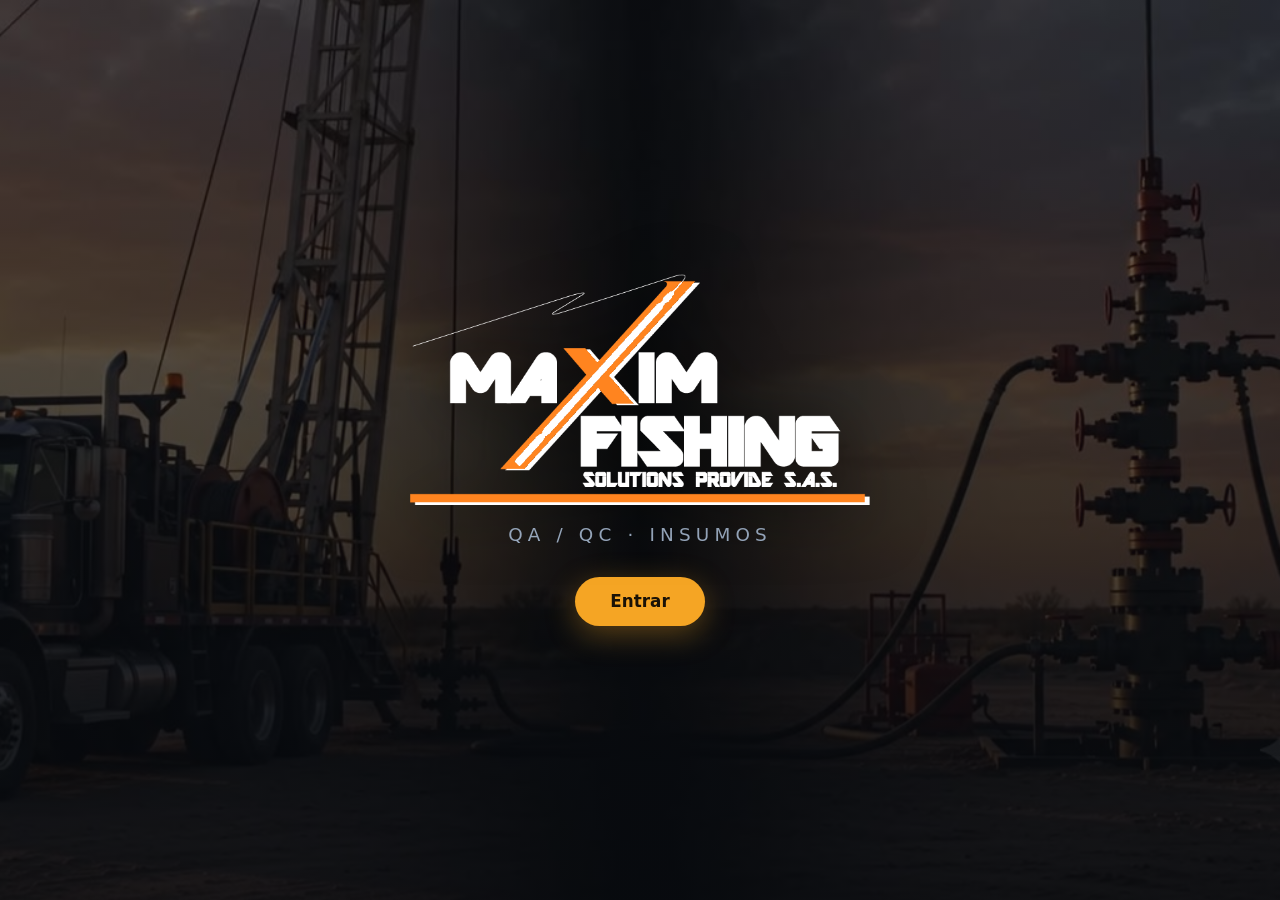
==== index.html @ 280e3e93 "MAXIM QA/QC Insumos - app inicial (intro, login, interfaz, datos, Supabase)" ====
<!DOCTYPE html>
<html lang="es">
<head>
  <meta charset="UTF-8" />
  <meta name="viewport" content="width=device-width, initial-scale=1.0" />
  <title>MAXIM · QA/QC Insumos</title>
  <link rel="stylesheet" href="assets/css/styles.css" />
</head>
<body>
  <section class="intro">
    <!-- VIDEO DE FONDO:
         Coloca tu video en assets/video/fondo.mp4 y se reproducira automaticamente.
         Si no existe, se muestra el fondo degradado de respaldo. -->
    <video id="bgvideo" autoplay muted loop playsinline preload="auto" poster="assets/img/poster.jpg">
      <source src="assets/video/fondo.mp4" type="video/mp4" />
    </video>
    <div class="fallback"></div>
    <div class="overlay"></div>

    <div class="contenido">
      <img class="logo-intro" src="assets/img/logo-blanco.png" alt="Maxim Fishing Solutions Provide S.A.S." />
      <p class="tag">QA / QC · Insumos</p>
      <div style="display:flex;gap:.8rem;justify-content:center;flex-wrap:wrap">
        <a class="btn" href="login.html">Entrar</a>
      </div>
    </div>
  </section>
  <script>
    // Forzar reproduccion (algunos navegadores no autoarrancan solos)
    (function () {
      var v = document.getElementById('bgvideo');
      if (!v) return;
      var intentar = function () { var p = v.play(); if (p && p.catch) p.catch(function(){}); };
      v.addEventListener('canplay', intentar);
      document.addEventListener('click', intentar, { once: true });
      document.addEventListener('touchstart', intentar, { once: true });
      intentar();
    })();
  </script>
</body>
</html>
---- assets/css/styles.css ----
/* ============================================================
   MAXIM · QA/QC INSUMOS  ·  Estilos globales
   Paleta industrial: slate profundo + acento ambar.
   Reemplaza --acento si la marca Maxim usa otro color.
   ============================================================ */
:root{
  --bg:#0b0f14;
  --bg-2:#111826;
  --panel:#151d2b;
  --panel-2:#1b2536;
  --borde:#26324a;
  --texto:#e8eef7;
  --texto-tenue:#9fb0c6;
  --acento:#f5a524;      /* ambar Maxim (placeholder) */
  --acento-2:#ffcb6b;
  --hta:#3ea6ff;         /* herramientas */
  --pce:#f5a524;         /* equipos de presion */
  --ok:#3ddc97;
  --error:#ff6b6b;
  --sombra:0 10px 40px rgba(0,0,0,.45);
  --radio:14px;
  --fuente:"Segoe UI",system-ui,-apple-system,Roboto,Helvetica,Arial,sans-serif;
}
*{box-sizing:border-box}
html,body{margin:0;padding:0}
body{
  font-family:var(--fuente);
  color:var(--texto);
  background:radial-gradient(1200px 800px at 70% -10%,#16233b 0%,var(--bg) 55%);
  min-height:100vh;
  -webkit-font-smoothing:antialiased;
}
a{color:var(--acento);text-decoration:none}
button{font-family:inherit;cursor:pointer}

/* ---------- Marca / logo ---------- */
.logo{display:inline-flex;align-items:center;gap:.6rem;font-weight:800;letter-spacing:.14em}
.logo .mark{
  font-size:1.5rem;color:var(--bg);background:var(--acento);
  padding:.2rem .55rem;border-radius:8px;
}
.logo .word{font-size:1.35rem;color:var(--texto)}
.logo small{display:block;font-size:.55rem;letter-spacing:.32em;color:var(--texto-tenue);font-weight:600}

/* ============================================================
   INTRO
   ============================================================ */
.intro{position:relative;height:100vh;width:100vw;overflow:hidden;display:grid;place-items:center;text-align:center}
.intro video,.intro .fallback{
  position:absolute;inset:0;width:100%;height:100%;object-fit:cover;
}
/* respaldo (degradado) DETRAS del video */
.intro .fallback{
  z-index:0;
  background:
    linear-gradient(120deg,rgba(11,15,20,.2),rgba(11,15,20,.4)),
    radial-gradient(900px 600px at 30% 20%,#233350,#0b0f14);
}
/* video ENCIMA del respaldo */
.intro video{z-index:1}
.intro .overlay{position:absolute;inset:0;z-index:2;
  background:linear-gradient(180deg,rgba(6,9,14,.55),rgba(6,9,14,.82))}
.intro .contenido{position:relative;z-index:3;padding:2rem;animation:subir .9s ease both}
.intro .mark-grande{
  display:inline-grid;place-items:center;width:120px;height:120px;margin:0 auto 1.4rem;
  background:var(--acento);color:var(--bg);font-weight:900;font-size:2.8rem;border-radius:26px;
  box-shadow:0 12px 50px rgba(245,165,36,.35);letter-spacing:-.03em;
}
.intro h1{font-size:clamp(2rem,6vw,3.6rem);margin:.2rem 0;letter-spacing:.02em}
.intro .logo-intro{width:min(460px,80vw);height:auto;margin:0 auto .6rem;display:block;
  filter:drop-shadow(0 8px 30px rgba(0,0,0,.5))}
.intro .tag{color:var(--texto-tenue);font-size:clamp(.9rem,2.5vw,1.15rem);margin-bottom:2rem;letter-spacing:.28em;text-transform:uppercase}
.btn{
  display:inline-flex;align-items:center;gap:.6rem;justify-content:center;
  background:var(--acento);color:#1a1206;font-weight:700;border:none;
  padding:.9rem 2.2rem;border-radius:999px;font-size:1.05rem;
  transition:transform .15s ease,box-shadow .15s ease;box-shadow:0 8px 30px rgba(245,165,36,.35);
}
.btn:hover{transform:translateY(-2px);box-shadow:0 12px 38px rgba(245,165,36,.5)}
.btn.sec{background:transparent;color:var(--texto);border:1px solid var(--borde);box-shadow:none}
.btn.sec:hover{border-color:var(--acento);color:var(--acento-2)}
.btn.ghost{background:transparent;color:var(--texto-tenue);box-shadow:none;border:1px solid transparent}
@keyframes subir{from{opacity:0;transform:translateY(18px)}to{opacity:1;transform:none}}

/* ============================================================
   LOGIN
   ============================================================ */
.centro{min-height:100vh;display:grid;place-items:center;padding:1.2rem}
.card{
  width:100%;max-width:440px;background:var(--panel);border:1px solid var(--borde);
  border-radius:var(--radio);box-shadow:var(--sombra);padding:2rem 1.8rem;
}
.card h2{margin:.2rem 0 .3rem;font-size:1.4rem}
.card .sub{color:var(--texto-tenue);font-size:.9rem;margin-bottom:1.4rem}
.tabs{display:flex;gap:.4rem;background:var(--bg-2);padding:.35rem;border-radius:12px;margin-bottom:1.5rem}
.tabs button{
  flex:1;border:none;background:transparent;color:var(--texto-tenue);
  padding:.7rem;border-radius:9px;font-weight:600;transition:.15s
}
.tabs button.activo{background:var(--panel-2);color:var(--texto);box-shadow:0 2px 10px rgba(0,0,0,.3)}
label{display:block;font-size:.82rem;color:var(--texto-tenue);margin:.9rem 0 .35rem;font-weight:600}
input,select{
  width:100%;padding:.8rem .9rem;background:var(--bg-2);border:1px solid var(--borde);
  color:var(--texto);border-radius:10px;font-size:1rem;transition:.15s
}
input:focus,select:focus{outline:none;border-color:var(--acento);box-shadow:0 0 0 3px rgba(245,165,36,.15)}
.card .btn{width:100%;margin-top:1.4rem}
.msg{margin-top:1rem;font-size:.88rem;padding:.7rem .9rem;border-radius:9px;display:none}
.msg.err{display:block;background:rgba(255,107,107,.12);color:#ffb0b0;border:1px solid rgba(255,107,107,.3)}
.msg.ok{display:block;background:rgba(61,220,151,.12);color:#9dead0;border:1px solid rgba(61,220,151,.3)}
.demo-badge{
  display:inline-block;margin-top:1.2rem;font-size:.72rem;letter-spacing:.12em;
  color:var(--acento-2);background:rgba(245,165,36,.1);border:1px solid rgba(245,165,36,.3);
  padding:.35rem .7rem;border-radius:999px
}
.volver{display:block;text-align:center;margin-top:1.2rem;color:var(--texto-tenue);font-size:.85rem}

/* ============================================================
   APP PRINCIPAL
   ============================================================ */
.topbar{
  position:sticky;top:0;z-index:20;display:flex;align-items:center;gap:1rem;
  padding:.8rem 1.2rem;background:rgba(11,15,20,.85);backdrop-filter:blur(10px);
  border-bottom:1px solid var(--borde)
}
.topbar .logo{flex:0 0 auto}
.logo-top{flex:0 0 auto;display:flex;align-items:center}
.logo-top img{height:38px;width:auto;display:block}
@media (max-width:520px){ .logo-top img{height:30px} }
.topbar .user{margin-left:auto;display:flex;align-items:center;gap:.8rem;font-size:.88rem;color:var(--texto-tenue)}
.pill{padding:.3rem .7rem;border-radius:999px;font-size:.72rem;font-weight:700;letter-spacing:.08em}
.pill.editor{background:rgba(61,220,151,.15);color:#9dead0;border:1px solid rgba(61,220,151,.35)}
.pill.visor{background:rgba(62,166,255,.15);color:#a9d5ff;border:1px solid rgba(62,166,255,.35)}

.layout{display:grid;grid-template-columns:340px 1fr;gap:0;min-height:calc(100vh - 61px)}
.sidebar{border-right:1px solid var(--borde);padding:1.1rem;background:var(--bg-2);overflow-y:auto;max-height:calc(100vh - 61px)}
.filtros{display:flex;flex-direction:column;gap:.8rem;margin-bottom:1rem}
.seg{display:flex;gap:.4rem;background:var(--panel);padding:.3rem;border-radius:10px}
.seg button{flex:1;border:none;background:transparent;color:var(--texto-tenue);padding:.55rem;border-radius:7px;font-weight:600;font-size:.85rem}
.seg button.on{background:var(--panel-2);color:var(--texto)}
.buscar input{padding-left:.9rem}
.lista{display:flex;flex-direction:column;gap:.4rem;margin-top:.4rem}
.item{
  text-align:left;border:1px solid var(--borde);background:var(--panel);
  padding:.7rem .8rem;border-radius:10px;transition:.14s;width:100%
}
.item:hover{border-color:var(--acento);transform:translateX(2px)}
.item.sel{border-color:var(--acento);background:var(--panel-2);box-shadow:inset 3px 0 0 var(--acento)}
.item .n{font-weight:600;font-size:.92rem;display:block}
.item .m{font-size:.75rem;color:var(--texto-tenue);margin-top:.2rem;display:flex;gap:.5rem;flex-wrap:wrap}
.tag-cat{font-size:.62rem;font-weight:700;padding:.12rem .45rem;border-radius:5px;letter-spacing:.06em}
.tag-cat.HTA{background:rgba(62,166,255,.18);color:#a9d5ff}
.tag-cat.PCE{background:rgba(245,165,36,.18);color:var(--acento-2)}

.main{padding:1.4rem 1.6rem;overflow-y:auto;max-height:calc(100vh - 61px)}
.vacio{display:grid;place-items:center;height:60vh;color:var(--texto-tenue);text-align:center}
.vacio .ic{font-size:3rem;margin-bottom:1rem;opacity:.5}

.detalle-head{display:flex;align-items:flex-start;gap:1rem;flex-wrap:wrap;margin-bottom:1.2rem}
.detalle-head h1{font-size:1.5rem;margin:0}
.detalle-head .meta{display:flex;gap:.5rem;flex-wrap:wrap;margin-top:.5rem}
.chip{font-size:.75rem;padding:.3rem .7rem;border-radius:999px;background:var(--panel-2);border:1px solid var(--borde);color:var(--texto-tenue)}
.acciones{margin-left:auto;display:flex;gap:.5rem;flex-wrap:wrap}

.tabla-wrap{border:1px solid var(--borde);border-radius:var(--radio);overflow:hidden;margin-bottom:1.6rem}
table{width:100%;border-collapse:collapse;font-size:.9rem}
thead th{background:var(--panel-2);text-align:left;padding:.75rem .9rem;font-size:.72rem;letter-spacing:.08em;color:var(--texto-tenue);text-transform:uppercase}
tbody td{padding:.7rem .9rem;border-top:1px solid var(--borde)}
tbody tr:hover{background:var(--panel)}
.grupo-row td{background:var(--bg-2);font-weight:700;color:var(--acento-2);font-size:.8rem;letter-spacing:.05em}

.ficha-box{border:1px solid var(--borde);border-radius:var(--radio);overflow:hidden;background:var(--panel)}
.ficha-box .cab{display:flex;align-items:center;gap:.7rem;padding:.8rem 1rem;border-bottom:1px solid var(--borde)}
.ficha-box .cab .t{font-weight:700}
.ficha-box .cab .acc{margin-left:auto;display:flex;gap:.5rem}
.ficha-visor{width:100%;height:70vh;border:none;background:#222}
.ficha-none{padding:2rem;text-align:center;color:var(--texto-tenue)}

/* Modales de edicion */
.modal-bg{position:fixed;inset:0;background:rgba(4,7,12,.7);z-index:50;display:none;place-items:center;padding:1rem}
.modal-bg.abierto{display:grid}
.modal{width:100%;max-width:560px;max-height:90vh;overflow-y:auto;background:var(--panel);border:1px solid var(--borde);border-radius:var(--radio);box-shadow:var(--sombra)}
.modal .cab{display:flex;align-items:center;padding:1rem 1.2rem;border-bottom:1px solid var(--borde)}
.modal .cab h3{margin:0;font-size:1.1rem}
.modal .cab .x{margin-left:auto;background:transparent;border:none;color:var(--texto-tenue);font-size:1.4rem}
.modal .cuerpo{padding:1.2rem}
.modal .pie{display:flex;gap:.6rem;justify-content:flex-end;padding:1rem 1.2rem;border-top:1px solid var(--borde)}
.row2{display:grid;grid-template-columns:1fr 1fr;gap:.8rem}
.mini{font-size:.8rem;padding:.45rem .7rem}
.btn.danger{background:transparent;color:#ffb0b0;border:1px solid rgba(255,107,107,.4);box-shadow:none}

.editor-only{display:none}
body.rol-editor .editor-only{display:inline-flex}

.toast{position:fixed;bottom:1.2rem;left:50%;transform:translateX(-50%);background:var(--panel-2);
  border:1px solid var(--borde);padding:.8rem 1.2rem;border-radius:10px;box-shadow:var(--sombra);
  z-index:80;display:none;animation:subir .3s ease}
.toast.ok{border-color:rgba(61,220,151,.5)}
.toast.err{border-color:rgba(255,107,107,.5)}

/* ---------- Responsive ---------- */
@media (max-width:820px){
  .layout{grid-template-columns:1fr}
  .sidebar{max-height:none;border-right:none;border-bottom:1px solid var(--borde)}
  .main{max-height:none}
  .sidebar.oculto{display:none}
  .main.oculto{display:none}
  .volver-lista{display:inline-flex}
  .ficha-visor{height:60vh}
  .row2{grid-template-columns:1fr}
}
@media (min-width:821px){ .volver-lista{display:none} }
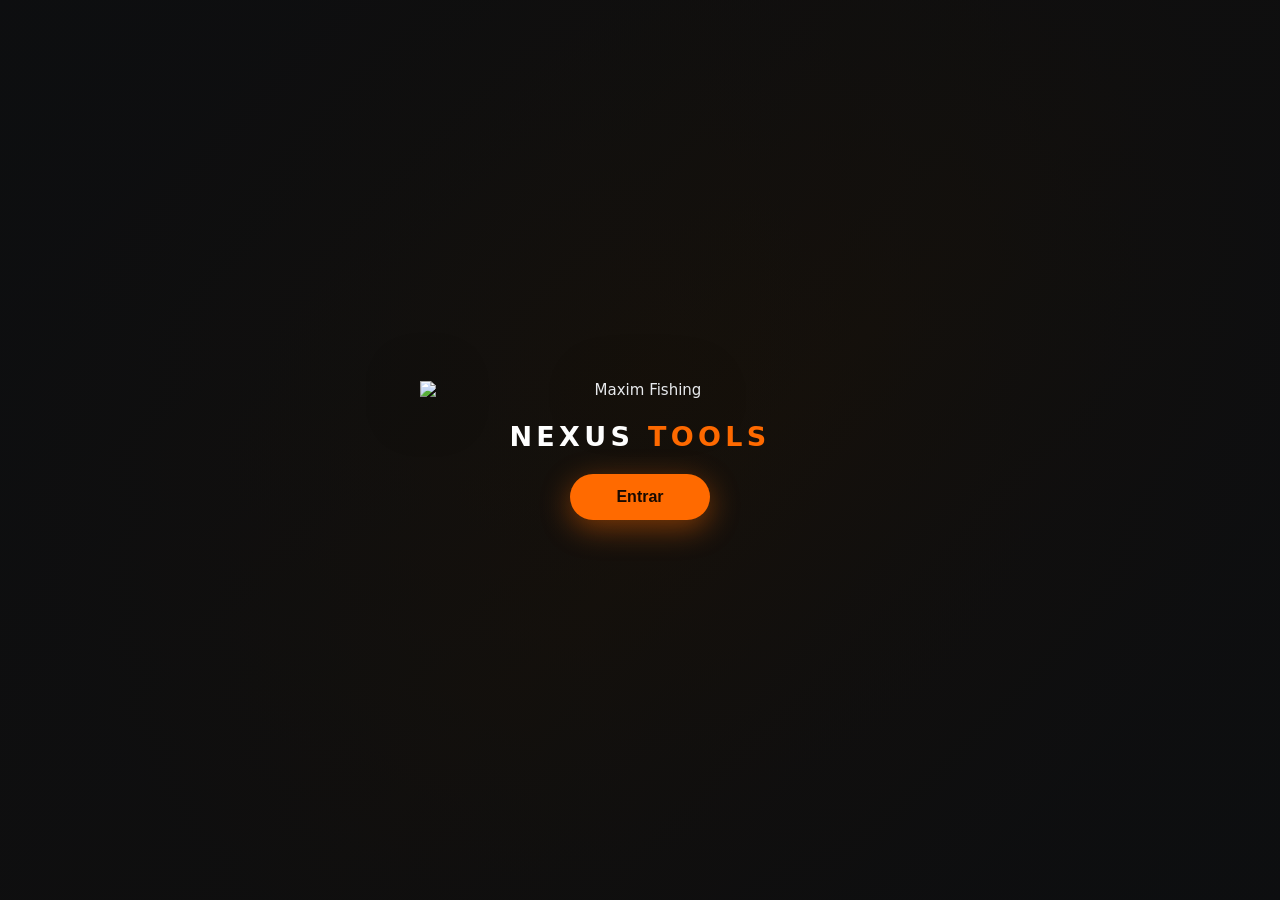
==== commit 07f42ff8: "Add files via upload" ====
--- a/index.html
+++ b/index.html
@@ -1,41 +1,1773 @@
-<!DOCTYPE html>
+<!doctype html>
 <html lang="es">
 <head>
-  <meta charset="UTF-8" />
-  <meta name="viewport" content="width=device-width, initial-scale=1.0" />
-  <title>MAXIM · QA/QC Insumos</title>
-  <link rel="stylesheet" href="assets/css/styles.css" />
+<meta charset="utf-8" />
+<meta name="viewport" content="width=device-width, initial-scale=1" />
+<title>Maxim PCE — Herramientas y equipos de presión</title>
+<style>
+  :root{
+    --negro:#0d0e10; --panel:#16181c; --panel2:#1c1f24; --borde:#2a2e35;
+    --texto:#e7e9ec; --tenue:#9aa0a8; --naranja:#ff6a00; --naranja2:#ff8a3d;
+    --acero:#5fa8d3; --verde:#35c26a; --ambar:#f5a623; --rojo:#e2483f;
+    --mono:ui-monospace,"SF Mono","Cascadia Code",Menlo,Consolas,monospace;
+    --sans:system-ui,-apple-system,"Segoe UI",Roboto,sans-serif;
+  }
+  *{box-sizing:border-box}
+  body{margin:0;background:var(--negro);color:var(--texto);font-family:var(--sans);font-size:15px;-webkit-font-smoothing:antialiased}
+  .marca{font-weight:800;letter-spacing:.16em;font-size:17px;display:inline-flex;align-items:center;gap:8px}
+  .marca b{color:var(--naranja);font-weight:900}
+  .marca span{color:var(--negro);background:var(--naranja);padding:1px 7px;border-radius:3px;font-size:11px;letter-spacing:.14em}
+  .hidden{display:none!important}
+
+  input,select,textarea{background:var(--negro);border:1px solid var(--borde);color:var(--texto);padding:10px 12px;border-radius:6px;font-size:15px;font-family:inherit}
+  input:focus,select:focus,textarea:focus{outline:2px solid var(--naranja);border-color:transparent}
+  form{display:grid;gap:15px}
+  label{display:grid;gap:6px;font-size:13px;color:var(--tenue)}
+  .btn{background:var(--naranja);color:#180a00;border:0;padding:11px 16px;border-radius:6px;font-weight:700;font-size:15px;cursor:pointer}
+  .btn:hover{background:var(--naranja2)} .btn:disabled{opacity:.6;cursor:default}
+  .btn2{background:var(--panel2);color:var(--texto);border:1px solid var(--borde);padding:10px 16px;border-radius:6px;cursor:pointer;font-size:14px}
+  .btn2:hover{border-color:var(--tenue)}
+  .err{color:var(--rojo);font-size:13px;margin:0}
+
+  /* ===== Pantallas con video (previa / ingreso) ===== */
+  .pantalla-video{position:fixed;inset:0;display:grid;place-items:center;overflow:hidden;z-index:10;
+    background:linear-gradient(135deg,#0d0e10,#1b1207 55%,#0d0e10)}
+  .bg-video{position:absolute;inset:0;width:100%;height:100%;object-fit:cover;z-index:0}
+  .video-overlay{position:absolute;inset:0;z-index:1;background:radial-gradient(circle at 50% 42%, rgba(13,14,16,.30), rgba(13,14,16,.86) 78%)}
+  /* Previa */
+  .landing-inner{position:relative;z-index:2;text-align:center;padding:24px;display:grid;justify-items:center;gap:22px;animation:fadeUp .8s ease}
+  .logo-grande{width:min(440px,74vw);filter:drop-shadow(0 6px 26px rgba(0,0,0,.6))}
+  .landing-sub{color:#d3d7dc;letter-spacing:.42em;font-size:14px;font-weight:600;text-transform:uppercase;padding-left:.42em}
+  .landing-nombre{color:#fff;letter-spacing:.16em;font-size:27px;font-weight:900;text-transform:uppercase}
+  .landing-nombre b{color:var(--naranja)}
+  .btn-cta{background:var(--naranja);color:#180a00;border:0;padding:14px 46px;border-radius:40px;font-weight:800;font-size:16px;cursor:pointer;
+    box-shadow:0 8px 30px rgba(255,106,0,.45);transition:transform .12s, box-shadow .12s}
+  .btn-cta:hover{transform:translateY(-2px);box-shadow:0 12px 40px rgba(255,106,0,.62)}
+  .btn-cta.full{width:100%;padding:14px}
+  .btn-cta.ghost{background:transparent;color:var(--texto);border:1px solid var(--borde);box-shadow:none}
+  .btn-cta.ghost:hover{border-color:var(--naranja2);color:var(--naranja2)}
+  /* Tarjeta de ingreso */
+  .login-inner{position:relative;z-index:2;width:100%;max-width:432px;padding:20px}
+  .login-card{background:rgba(19,21,26,.72);backdrop-filter:blur(14px);-webkit-backdrop-filter:blur(14px);
+    border:1px solid rgba(255,255,255,.10);border-radius:18px;padding:26px 26px 22px;box-shadow:0 24px 70px rgba(0,0,0,.55);animation:fadeUp .5s ease}
+  .logo-card{display:block;width:200px;margin:2px auto 18px}
+  .tabs{display:grid;grid-template-columns:1fr 1fr;gap:8px;background:rgba(255,255,255,.05);padding:5px;border-radius:12px;margin-bottom:18px}
+  .tab{background:transparent;border:0;color:var(--tenue);padding:11px;border-radius:9px;font-weight:700;font-size:14px;cursor:pointer;transition:.15s}
+  .tab.on{background:rgba(46,52,64,.92);color:#fff;box-shadow:0 2px 10px rgba(0,0,0,.35)}
+  .login-title{margin:2px 0 18px;font-size:20px;color:#fff;text-align:center;letter-spacing:.18em;font-weight:800}
+  .login-desc{color:var(--tenue);font-size:13.5px;line-height:1.5;margin:0 0 18px}
+  .login-card .lbl{display:grid;gap:7px;font-size:13px;color:#c7ccd2;margin-bottom:14px}
+  .login-card input{background:rgba(13,14,16,.7);border:1px solid rgba(255,255,255,.12);padding:13px 14px;border-radius:10px;font-size:15px}
+  .volver{display:block;text-align:center;margin-top:14px;color:var(--tenue);font-size:13px;text-decoration:none}
+  .volver:hover{color:var(--naranja2)}
+  @keyframes fadeUp{from{opacity:0;transform:translateY(14px)}to{opacity:1;transform:none}}
+
+  /* ===== Guía interactiva ===== */
+  #guia{position:fixed;inset:0;z-index:9;overflow-y:auto;
+    background:radial-gradient(1100px 480px at 82% -12%, rgba(255,106,0,.10), transparent), var(--negro)}
+  .guia-wrap{max-width:1040px;margin:0 auto;padding:26px 22px 60px}
+  .guia-top{display:flex;align-items:center;gap:16px;flex-wrap:wrap;padding-bottom:6px;border-bottom:1px solid var(--borde)}
+  .guia-top img{height:40px}
+  .guia-top .sp{flex:1}
+  .guia-hero{margin:22px 0 8px}
+  .guia-hero h1{font-size:30px;margin:0 0 8px;line-height:1.15}
+  .guia-hero h1 b{color:var(--naranja)}
+  .guia-hero p{color:var(--tenue);font-size:15px;max-width:700px;line-height:1.6;margin:0}
+  .guia-sec{font-size:12px;text-transform:uppercase;letter-spacing:.14em;color:var(--naranja2);font-weight:800;margin:30px 0 14px}
+  .guia-sec .hint{color:var(--tenue);text-transform:none;letter-spacing:0;font-weight:400;font-size:12px}
+  .rol-grid{display:grid;grid-template-columns:repeat(3,1fr);gap:14px}
+  .rol-card{background:var(--panel);border:1px solid var(--borde);border-top:3px solid var(--tenue);border-radius:12px;padding:18px;cursor:pointer;transition:transform .12s}
+  .rol-card:hover{transform:translateY(-3px)}
+  .rol-card.admin{border-top-color:var(--naranja)} .rol-card.oper{border-top-color:var(--acero)} .rol-card.cons{border-top-color:var(--tenue)}
+  .rol-card h3{margin:0 0 6px;font-size:17px;display:flex;align-items:center;gap:10px}
+  .rol-ic{width:30px;height:30px;border-radius:8px;display:grid;place-items:center;font-weight:900;font-size:14px}
+  .rol-card.admin .rol-ic{background:rgba(255,106,0,.16);color:var(--naranja2)}
+  .rol-card.oper .rol-ic{background:rgba(95,168,211,.16);color:var(--acero)}
+  .rol-card.cons .rol-ic{background:rgba(154,160,168,.16);color:var(--tenue)}
+  .rol-card .cargo{color:var(--tenue);font-size:12.5px;margin:0}
+  .rol-card ul{margin:0;padding-left:18px;color:#d4d8dd;font-size:13px;line-height:1.7;max-height:0;overflow:hidden;opacity:0;transition:max-height .3s ease,opacity .3s ease}
+  .rol-card.open ul{max-height:320px;opacity:1;margin-top:10px}
+  .rol-more{color:var(--naranja2);font-size:12px;font-weight:700;margin-top:10px}
+  .grp-grid{display:grid;grid-template-columns:1fr 1fr;gap:14px}
+  .grp-card{background:var(--panel);border:1px solid var(--borde);border-radius:12px;padding:20px;position:relative;overflow:hidden}
+  .grp-card .tag{font-size:40px;font-weight:900;letter-spacing:.05em;opacity:.13;position:absolute;top:6px;right:16px}
+  .grp-card.wl{border-left:4px solid var(--naranja)} .grp-card.ws{border-left:4px solid var(--acero)}
+  .grp-card h3{margin:0 0 4px;font-size:19px}
+  .grp-card p{color:var(--tenue);font-size:13px;margin:0 0 14px;line-height:1.5}
+  .chips{display:flex;flex-wrap:wrap;gap:7px}
+  .chip{font-family:var(--mono);font-size:12px;font-weight:700;padding:5px 11px;border-radius:6px;background:var(--panel2);border:1px solid var(--borde)}
+  .grp-card.wl .chip{color:var(--naranja2)} .grp-card.ws .chip{color:var(--acero)}
+  .pasos{display:grid;gap:10px}
+  .paso{display:flex;gap:14px;align-items:flex-start;background:var(--panel);border:1px solid var(--borde);border-radius:10px;padding:14px 16px}
+  .paso .num{flex:none;width:30px;height:30px;border-radius:50%;background:var(--naranja);color:#180a00;font-weight:900;display:grid;place-items:center}
+  .paso .tx b{display:block;margin-bottom:2px}
+  .paso .tx span{color:var(--tenue);font-size:13px}
+  .legend{display:grid;grid-template-columns:repeat(4,1fr);gap:12px}
+  .lg{background:var(--panel);border:1px solid var(--borde);border-radius:10px;padding:14px}
+  .lg .dot{width:11px;height:11px;border-radius:50%;display:inline-block;margin-right:8px}
+  .lg b{font-size:14px}.lg p{margin:6px 0 0;color:var(--tenue);font-size:12px}
+  .guia-cta{display:flex;gap:12px;justify-content:center;margin:38px 0 0;flex-wrap:wrap}
+  @media(max-width:760px){.rol-grid,.legend{grid-template-columns:1fr 1fr}.grp-grid{grid-template-columns:1fr}}
+  @media(max-width:520px){.rol-grid,.legend{grid-template-columns:1fr}.guia-top .btn-cta{padding:12px 20px}}
+
+  /* ===== Hub NEXUS TOOLS (modulos) ===== */
+  #hub{position:fixed;inset:0;z-index:9;overflow-y:auto;
+    background:radial-gradient(1100px 520px at 82% -12%, rgba(255,106,0,.12), transparent), var(--negro)}
+  .hub-wrap{max-width:1000px;margin:0 auto;padding:26px 22px 60px}
+  .hub-top{display:flex;align-items:center;gap:14px;flex-wrap:wrap;padding-bottom:14px;border-bottom:1px solid var(--borde)}
+  .hub-top img{height:40px}
+  .hub-top .sp{flex:1}
+  .hub-hero{margin:26px 0 22px;text-align:center}
+  .hub-hero h1{font-size:40px;letter-spacing:.14em;margin:0 0 10px;text-transform:uppercase}
+  .hub-hero h1 b{color:var(--naranja)}
+  .hub-hero p{color:var(--tenue);font-size:15px;max-width:620px;margin:0 auto;line-height:1.6}
+  .mod-grid{display:grid;grid-template-columns:repeat(2,1fr);gap:16px;margin-top:26px}
+  .mod{display:block;text-align:left;text-decoration:none;background:var(--panel);border:1px solid var(--borde);border-radius:14px;padding:22px;position:relative;color:var(--texto);font-family:inherit;cursor:pointer;transition:transform .12s, border-color .15s}
+  .mod.on:hover{transform:translateY(-3px);border-color:var(--naranja)}
+  .mod.link:hover{transform:translateY(-3px);border-color:var(--acero)}
+  .mod .mod-ic{width:44px;height:44px;border-radius:11px;display:grid;place-items:center;font-weight:900;font-size:15px;letter-spacing:.04em;margin-bottom:14px;background:rgba(255,106,0,.16);color:var(--naranja2)}
+  .mod.link .mod-ic{background:rgba(95,168,211,.16);color:var(--acero)}
+  .mod.soon .mod-ic{background:rgba(154,160,168,.14);color:var(--tenue)}
+  .mod h3{margin:0 0 6px;font-size:18px}
+  .mod p{margin:0;color:var(--tenue);font-size:13.5px;line-height:1.5}
+  .mod .mod-cta{display:inline-block;margin-top:14px;color:var(--naranja2);font-weight:700;font-size:13.5px}
+  .mod.link .mod-cta{color:var(--acero)}
+  .mod.soon{cursor:default;opacity:.72}
+  .mod .mod-badge{display:inline-block;margin-top:14px;font-size:11px;font-weight:700;text-transform:uppercase;letter-spacing:.08em;color:var(--tenue);background:var(--panel2);border:1px solid var(--borde);padding:4px 10px;border-radius:20px}
+  .hub-pend{margin-top:26px;border:1px dashed var(--borde);border-radius:12px;padding:22px;text-align:center;color:var(--tenue);font-size:13.5px}
+  /* ===== Banco de infografias ===== */
+  .hub-info{margin-top:30px;border-top:1px solid var(--borde);padding-top:22px}
+  .hub-info-head{display:flex;align-items:center;gap:12px;margin-bottom:14px}
+  .hub-info-head h2{margin:0;font-size:17px;letter-spacing:.02em}
+  .info-gear{margin-left:auto;background:var(--panel2);color:var(--texto);border:1px solid var(--borde);padding:7px 14px;border-radius:8px;font-size:13px;font-weight:700;cursor:pointer}
+  .info-gear:hover{border-color:var(--naranja)}
+  .info-car{position:relative;background:var(--panel);border:1px solid var(--borde);border-radius:14px;overflow:hidden}
+  .info-viewport{position:relative;width:100%;height:460px;overflow:hidden;touch-action:pan-y;cursor:grab}
+  .info-viewport:active{cursor:grabbing}
+  .info-track{display:flex;height:100%;transition:transform .4s ease}
+  .info-track.nodrag{transition:none}
+  .info-slide{flex:0 0 100%;height:100%;display:grid;place-items:center;background:#0a0b0d}
+  .info-slide img{max-width:100%;max-height:100%;object-fit:contain;user-select:none;-webkit-user-drag:none;pointer-events:none}
+  .info-empty{position:absolute;inset:0;display:grid;place-items:center;color:var(--tenue);font-size:14px;text-align:center;padding:20px}
+  .info-nav{position:absolute;top:50%;transform:translateY(-50%);width:44px;height:44px;border-radius:50%;border:1px solid var(--borde);background:rgba(13,14,16,.72);color:var(--texto);font-size:26px;line-height:1;cursor:pointer;display:grid;place-items:center;z-index:3}
+  .info-nav:hover{background:var(--naranja);color:#180a00;border-color:transparent}
+  .info-nav.prev{left:12px} .info-nav.next{right:12px}
+  .info-cap{min-height:20px;padding:12px 16px 4px;text-align:center;color:var(--texto);font-size:14px;font-weight:600}
+  .info-dots{display:flex;gap:7px;justify-content:center;padding:8px 0 14px;flex-wrap:wrap}
+  .info-dots .dot{width:8px;height:8px;border-radius:50%;background:var(--borde);border:0;padding:0;cursor:pointer;transition:width .2s}
+  .info-dots .dot.on{background:var(--naranja);width:22px;border-radius:5px}
+  .ia-up{display:grid;gap:12px;border-bottom:1px solid var(--borde);padding-bottom:18px;margin-bottom:16px}
+  .ia-msg{font-size:13px;margin:2px 0 0}
+  .ia-msg.ok{color:var(--verde)} .ia-msg.bad{color:var(--rojo)}
+  .ia-row{display:flex;align-items:center;gap:10px;padding:9px 0;border-bottom:1px solid #1a1d22}
+  .ia-row img{width:60px;height:44px;object-fit:cover;border-radius:6px;border:1px solid var(--borde);background:#0a0b0d}
+  .ia-row .ia-tt{flex:1;font-size:13.5px;min-width:0;overflow:hidden;text-overflow:ellipsis;white-space:nowrap}
+  .ia-row button{font-size:13px;padding:5px 10px;border-radius:6px;cursor:pointer;border:1px solid var(--borde);background:var(--panel2);color:var(--texto)}
+  .ia-row .ia-del{color:var(--rojo);border-color:rgba(226,72,63,.4)}
+  .ia-row button:disabled{opacity:.35;cursor:default}
+  @media(max-width:640px){.info-viewport{height:300px}}
+  @media(max-width:640px){.mod-grid{grid-template-columns:1fr}.hub-hero h1{font-size:32px}}
+
+  .barra{display:flex;align-items:center;gap:14px;padding:12px 18px;background:var(--panel);border-bottom:1px solid var(--borde);position:sticky;top:0;z-index:5;flex-wrap:wrap}
+  .logo-barra{height:34px;display:block;flex:none}
+  .nav{display:flex;gap:4px;background:var(--panel2);border:1px solid var(--borde);border-radius:8px;padding:3px}
+  .nav button{background:transparent;border:0;color:var(--tenue);padding:7px 14px;border-radius:6px;cursor:pointer;font-size:14px;font-weight:600}
+  .nav button.on{background:var(--naranja);color:#180a00}
+  .campana{position:relative;background:transparent;border:1px solid var(--borde);color:var(--texto);border-radius:8px;padding:7px 11px;cursor:pointer;font-size:15px}
+  .campana .pt{position:absolute;top:-7px;right:-7px;background:var(--rojo);color:#fff;font-size:10px;font-weight:700;border-radius:10px;padding:1px 6px;min-width:18px;text-align:center}
+  .buscar{flex:1;min-width:120px;background:var(--negro);border:1px solid var(--borde);color:var(--texto);padding:9px 14px;border-radius:6px;font-size:14px}
+  .usuario{display:flex;align-items:center;gap:10px}
+  .nombre{color:var(--tenue);font-size:13px}
+  .rol{font-size:11px;text-transform:uppercase;letter-spacing:.08em;padding:2px 8px;border-radius:3px;font-weight:700}
+  .rol.admin{background:rgba(255,106,0,.18);color:var(--naranja2)}
+  .rol.operador{background:rgba(95,168,211,.18);color:var(--acero)}
+  .rol.consulta{background:rgba(154,160,168,.15);color:var(--tenue)}
+  .salir{background:transparent;color:var(--tenue);border:1px solid var(--borde);padding:6px 12px;border-radius:6px;cursor:pointer;font-size:13px}
+  .salir:hover{border-color:var(--tenue)}
+  .filtros{display:flex;align-items:center;gap:12px;padding:14px 18px;flex-wrap:wrap}
+  .conteo{color:var(--naranja2);font-weight:700;font-size:14px;margin-left:auto}
+  .cargando{color:var(--tenue);font-size:13px}
+  .fTipo{flex:0 1 230px;min-width:160px}
+  .wrap{overflow-x:auto;padding:0 18px}
+  table{width:100%;border-collapse:collapse;font-size:14px}
+  thead th{text-align:left;color:var(--tenue);font-size:11px;text-transform:uppercase;letter-spacing:.1em;padding:10px 12px;border-bottom:1px solid var(--borde)}
+  tbody td{padding:11px 12px;border-bottom:1px solid #1a1d22;vertical-align:middle}
+  tbody tr{cursor:pointer}
+  tbody tr:hover{background:var(--panel)}
+  .desc{color:var(--tenue);max-width:340px}
+  .vacio{text-align:center;color:var(--tenue);padding:40px 0}
+  .cod{font-family:var(--mono);font-size:13px;letter-spacing:.04em;white-space:nowrap}
+  .c1{color:var(--naranja);font-weight:700}.c2{color:var(--acero);font-weight:700}.c3{color:var(--ambar)}.c4{color:var(--tenue)}
+  .badge{font-size:11px;text-transform:capitalize;padding:3px 9px;border-radius:3px;font-weight:600;white-space:nowrap}
+  .badge.activo{background:rgba(53,194,106,.15);color:var(--verde)}
+  .badge.en_mantenimiento{background:rgba(245,166,35,.15);color:var(--ambar)}
+  .badge.fuera_servicio{background:rgba(226,72,63,.15);color:var(--rojo)}
+  .badge.inactivo{background:rgba(154,160,168,.12);color:var(--tenue)}
+  .cat{font-size:11px;padding:3px 9px;border-radius:3px;font-weight:600;white-space:nowrap}
+  .cat.equipo{background:rgba(255,106,0,.15);color:var(--naranja2)}
+  .cat.herramienta{background:rgba(95,168,211,.15);color:var(--acero)}
+  .pag{display:flex;align-items:center;justify-content:center;gap:16px;padding:18px;color:var(--tenue);font-size:14px}
+  .pag button{background:var(--panel2);border:1px solid var(--borde);color:var(--texto);padding:8px 16px;border-radius:6px;cursor:pointer}
+  .pag button:disabled{opacity:.4;cursor:default}
+
+  /* Panel */
+  #panel{padding:18px}
+  .cards{display:grid;grid-template-columns:repeat(4,1fr);gap:14px;margin-bottom:8px}
+  .kpi{background:var(--panel);border:1px solid var(--borde);border-radius:10px;padding:16px 18px}
+  .kpi .n{font-size:30px;font-weight:800;line-height:1}
+  .kpi .t{color:var(--tenue);font-size:12px;text-transform:uppercase;letter-spacing:.08em;margin-top:8px}
+  .kpi.venc{border-left:4px solid var(--rojo)} .kpi.venc .n{color:var(--rojo)}
+  .kpi.pv{border-left:4px solid var(--ambar)} .kpi.pv .n{color:var(--ambar)}
+  .kpi.ok{border-left:4px solid var(--verde)} .kpi.ok .n{color:var(--verde)}
+  .kpi.sr{border-left:4px solid var(--tenue)} .kpi.sr .n{color:var(--tenue)}
+  .kpi.venc,.kpi.pv,.kpi.ok,.kpi.sr{cursor:pointer;transition:transform .08s}
+  .kpi.venc:hover,.kpi.pv:hover,.kpi.ok:hover,.kpi.sr:hover{transform:translateY(-2px)}
+  .kpi.sel{outline:2px solid var(--naranja);outline-offset:-1px}
+  .seccion{margin-top:22px;font-size:14px;color:var(--tenue);text-transform:uppercase;letter-spacing:.08em}
+  .dias{font-weight:700;white-space:nowrap}
+  .dias.rojo{color:var(--rojo)} .dias.ambar{color:var(--ambar)}
+  @media(max-width:720px){.cards{grid-template-columns:repeat(2,1fr)}}
+
+  /* Movilizacion */
+  #vMov{padding:18px}
+  .mov-form{max-width:660px;background:var(--panel);border:1px solid var(--borde);border-radius:12px;padding:18px 20px;margin-bottom:8px}
+  .mov-row{display:flex;gap:10px;margin-top:12px;flex-wrap:wrap}
+  .mov-row input,.mov-row select{flex:1;min-width:190px}
+  .mov-info{color:var(--texto);font-size:13px;margin:12px 0 0;min-height:18px}
+  .mov-info .u{color:var(--naranja2);font-weight:700}
+  .mov-toolbar{display:flex;align-items:center;gap:14px;justify-content:space-between;flex-wrap:wrap;padding:20px 0 6px}
+
+  /* Fabricantes */
+  .fab-nota{color:var(--tenue);font-size:13px;line-height:1.5;margin:0 0 10px;padding:0 18px}
+  #fabMsg{padding:0 18px}
+  .fab-tipo{border:1px solid var(--borde);border-radius:10px;padding:12px 16px;margin:0 18px 12px;background:var(--panel)}
+  .fab-tipo-h{font-size:14px;margin-bottom:4px}
+  .fab-tipo-h .cod{color:var(--naranja2);font-weight:700;margin-right:6px}
+
+  /* Modal */
+  .modal-bg{position:fixed;inset:0;background:rgba(0,0,0,.6);display:flex;justify-content:flex-end;z-index:20}
+  .modal{width:100%;max-width:440px;height:100%;background:var(--panel);border-left:1px solid var(--borde);overflow-y:auto;padding:22px}
+  .modal h2{margin:0 0 4px;font-size:18px}
+  .modal .sub{color:var(--tenue);font-size:13px;margin:0 0 18px}
+  .grid{display:grid;gap:13px}
+  .row2{display:grid;grid-template-columns:1fr 1fr;gap:13px}
+  .modal label{color:var(--tenue);font-size:12px}
+  .ro{color:var(--texto);font-size:14px;background:var(--negro);border:1px solid var(--borde);border-radius:6px;padding:9px 12px}
+  .acc{display:flex;gap:10px;margin-top:20px}
+  .unidad-add{display:flex;gap:8px}
+  .unidad-add input{flex:1}
+  .msg{font-size:13px;margin:10px 0 0}
+  .msg.ok{color:var(--verde)} .msg.bad{color:var(--rojo)}
+  .mant-box{margin-top:20px;border-top:1px solid var(--borde);padding-top:16px}
+  .mant-estado{font-size:13px;margin:0 0 12px}
+  .mant-chip{display:inline-block;font-size:11px;font-weight:700;text-transform:uppercase;letter-spacing:.06em;padding:3px 10px;border-radius:20px}
+  .mant-chip.ok{background:rgba(53,194,106,.15);color:var(--verde)}
+  .mant-chip.bad{background:rgba(226,72,63,.15);color:var(--rojo)}
+  .mant-falta{display:block;font-size:12px;color:var(--ambar);margin-top:7px}
+  .slot{display:flex;align-items:center;gap:10px;padding:9px 0;border-bottom:1px solid #1a1d22}
+  .slot .sn{flex:1;font-size:14px}
+  .slot .est{font-size:12px;color:var(--tenue)}
+  .slot .est.ok{color:var(--verde)}
+  .slot a,.slot button{font-size:13px;padding:5px 11px;border-radius:6px;cursor:pointer;text-decoration:none}
+  .slot a{background:var(--panel2);color:var(--acero);border:1px solid var(--borde)}
+  .slot .up{background:var(--naranja);color:#180a00;border:0;font-weight:700}
+  .slot .rep{background:var(--panel2);color:var(--texto);border:1px solid var(--borde)}
+  @media(max-width:640px){.desc{max-width:130px}.modal{max-width:100%}}
+</style>
 </head>
 <body>
-  <section class="intro">
-    <!-- VIDEO DE FONDO:
-         Coloca tu video en assets/video/fondo.mp4 y se reproducira automaticamente.
-         Si no existe, se muestra el fondo degradado de respaldo. -->
-    <video id="bgvideo" autoplay muted loop playsinline preload="auto" poster="assets/img/poster.jpg">
-      <source src="assets/video/fondo.mp4" type="video/mp4" />
+  <!-- PANTALLA PREVIA -->
+  <div id="landing" class="pantalla-video">
+    <video class="bg-video" autoplay muted loop playsinline preload="auto">
+      <source src="intro.mp4" type="video/mp4">
     </video>
-    <div class="fallback"></div>
-    <div class="overlay"></div>
-
-    <div class="contenido">
-      <img class="logo-intro" src="assets/img/logo-blanco.png" alt="Maxim Fishing Solutions Provide S.A.S." />
-      <p class="tag">QA / QC · Insumos</p>
-      <div style="display:flex;gap:.8rem;justify-content:center;flex-wrap:wrap">
-        <a class="btn" href="login.html">Entrar</a>
-      </div>
+    <div class="video-overlay"></div>
+    <div class="landing-inner">
+      <img src="logo.png" class="logo-grande" alt="Maxim Fishing">
+      <div class="landing-nombre">NEXUS <b>TOOLS</b></div>
+      <button class="btn-cta" id="btnLanding">Entrar</button>
     </div>
-  </section>
-  <script>
-    // Forzar reproduccion (algunos navegadores no autoarrancan solos)
-    (function () {
-      var v = document.getElementById('bgvideo');
-      if (!v) return;
-      var intentar = function () { var p = v.play(); if (p && p.catch) p.catch(function(){}); };
-      v.addEventListener('canplay', intentar);
-      document.addEventListener('click', intentar, { once: true });
-      document.addEventListener('touchstart', intentar, { once: true });
-      intentar();
-    })();
-  </script>
+  </div>
+
+  <!-- PANTALLA DE INGRESO -->
+  <div id="login" class="pantalla-video hidden">
+    <video class="bg-video" autoplay muted loop playsinline preload="auto">
+      <source src="acceso.mp4" type="video/mp4">
+    </video>
+    <div class="video-overlay"></div>
+    <div class="login-inner">
+      <div class="login-card">
+        <img src="logo.png" class="logo-card" alt="Maxim Fishing">
+        <h2 class="login-title">INGRESO</h2>
+        <form id="formLogin">
+          <label class="lbl">Correo<input id="correo" type="email" required autocomplete="username" placeholder="tucorreo@maximfishing.com"></label>
+          <label class="lbl">Contrase&ntilde;a<input id="clave" type="password" required autocomplete="current-password" placeholder="&bull;&bull;&bull;&bull;&bull;&bull;&bull;&bull;"></label>
+          <p class="err hidden" id="loginErr"></p>
+          <button class="btn-cta full" id="btnEntrar" type="submit">Ingresar</button>
+        </form>
+        <a href="#" class="volver" id="btnVolver">&larr; Volver al inicio</a>
+      </div>
+    </div>
+  </div>
+
+  <!-- PANTALLA HUB (NEXUS TOOLS) -->
+  <div id="hub" class="hidden">
+    <div class="hub-wrap">
+      <header class="hub-top">
+        <img src="logo.png" alt="Maxim Fishing">
+        <span class="sp"></span>
+        <span class="nombre" id="hNombre"></span>
+        <span class="rol" id="hRol"></span>
+        <button class="salir" id="hubSalir">Salir</button>
+      </header>
+      <div class="hub-hero">
+        <h1>NEXUS <b>TOOLS</b></h1>
+        <p>Plataforma de Maxim Fishing Solutions para administrar y controlar las herramientas, equipos y procesos de la operaci&oacute;n. Elige un m&oacute;dulo para comenzar.</p>
+      </div>
+      <div class="mod-grid">
+        <button class="mod on" id="modMtto" type="button">
+          <div class="mod-ic">MO</div>
+          <h3>Mtto Operativo</h3>
+          <p>Inventario, hojas de vida, mantenimientos con alertas y dashboard de herramientas y equipos de control de presi&oacute;n.</p>
+          <span class="mod-cta">Entrar &rarr;</span>
+        </button>
+        <div class="mod soon">
+          <div class="mod-ic">ME</div>
+          <h3>Mtto Electromec&aacute;nico</h3>
+          <p>Gesti&oacute;n del mantenimiento de equipos electromec&aacute;nicos.</p>
+          <span class="mod-badge">Pr&oacute;ximamente</span>
+        </div>
+        <div class="mod soon">
+          <div class="mod-ic">PO</div>
+          <h3>Procedimientos Operativos</h3>
+          <p>Biblioteca de procedimientos e instructivos de la operaci&oacute;n.</p>
+          <span class="mod-badge">Pr&oacute;ximamente</span>
+        </div>
+        <a class="mod link" href="https://maxim-fishing.github.io/maxim-qaqc/login.html" target="_blank" rel="noopener">
+          <div class="mod-ic">QC</div>
+          <h3>QA/QC Insumos</h3>
+          <p>Control de calidad de insumos. Se abre la plataforma MAXIM QA/QC en una pesta&ntilde;a nueva.</p>
+          <span class="mod-cta">Ingresar &rarr;</span>
+        </a>
+      </div>
+      <section class="hub-info" id="hubInfo">
+        <div class="hub-info-head">
+          <h2>Banco de infograf&iacute;as</h2>
+          <button class="info-gear hidden" id="infoGear" type="button">Gestionar</button>
+        </div>
+        <div class="info-car">
+          <div class="info-viewport" id="infoVp">
+            <div class="info-track" id="infoTrack"></div>
+            <div class="info-empty hidden" id="infoEmpty">A&uacute;n no hay infograf&iacute;as cargadas.</div>
+          </div>
+          <button class="info-nav prev hidden" id="infoPrev" type="button" aria-label="Anterior">&lsaquo;</button>
+          <button class="info-nav next hidden" id="infoNext" type="button" aria-label="Siguiente">&rsaquo;</button>
+          <div class="info-cap" id="infoCap"></div>
+          <div class="info-dots" id="infoDots"></div>
+        </div>
+      </section>
+    </div>
+  </div>
+
+  <!-- PANTALLA GUÍA -->
+  <div id="guia" class="hidden">
+    <div class="guia-wrap">
+      <div class="guia-top">
+        <img src="logo.png" alt="Maxim Fishing">
+        <span class="sp"></span>
+        <span class="nombre" id="gNombre"></span>
+        <span class="rol" id="gRol"></span>
+        <button class="btn-cta" id="gIr">Ir al inventario &rarr;</button>
+      </div>
+
+      <div class="guia-hero">
+        <h1>Mtto Operativo &middot; <b>NEXUS TOOLS</b></h1>
+        <p>Este sistema guarda, administra y controla el mantenimiento de las herramientas y equipos de control de presi&oacute;n: una hoja de vida por cada &iacute;tem, sus documentos, los mantenimientos con alertas de vencimiento, un dashboard con el estado general y un archivo maestro que se refleja autom&aacute;ticamente en Google Drive.</p>
+      </div>
+
+      <div class="guia-sec">Roles &middot; qu&eacute; puede hacer cada uno <span class="hint">(toca una tarjeta para ver el detalle)</span></div>
+      <div class="rol-grid">
+        <div class="rol-card admin" data-rol>
+          <h3><span class="rol-ic">A</span> Administrador</h3>
+          <p class="cargo">Control total del sistema</p>
+          <div class="rol-more">Ver qu&eacute; puede hacer +</div>
+          <ul>
+            <li>Crear y editar la ficha (hoja de vida) de cada &iacute;tem.</li>
+            <li>Registrar mantenimientos y abrir nuevos ciclos.</li>
+            <li>Subir documentos est&aacute;ticos: COC, ficha t&eacute;cnica y manual.</li>
+            <li>Adjuntar los reportes de cada ciclo y el formulario Wireline.</li>
+            <li>Crear unidades nuevas.</li>
+            <li>Ver el dashboard completo.</li>
+          </ul>
+        </div>
+        <div class="rol-card oper" data-rol>
+          <h3><span class="rol-ic">O</span> Operador</h3>
+          <p class="cargo">Mantenimiento y documentos</p>
+          <div class="rol-more">Ver qu&eacute; puede hacer +</div>
+          <ul>
+            <li>Registrar mantenimientos (abre ciclo y calcula el vencimiento).</li>
+            <li>Subir los documentos del ciclo: reportes, NDT y pruebas.</li>
+            <li>Llenar el formulario digital Wireline.</li>
+            <li>Consultar todo el inventario y el dashboard.</li>
+            <li><b>No</b> crea ni edita la ficha del &iacute;tem.</li>
+          </ul>
+        </div>
+        <div class="rol-card cons" data-rol>
+          <h3><span class="rol-ic">C</span> Consulta</h3>
+          <p class="cargo">Solo lectura</p>
+          <div class="rol-more">Ver qu&eacute; puede hacer +</div>
+          <ul>
+            <li>Consultar fichas, documentos e historial de cada &iacute;tem.</li>
+            <li>Abrir y descargar los PDF.</li>
+            <li>Ver el dashboard y las alertas.</li>
+            <li>No modifica nada del sistema.</li>
+          </ul>
+        </div>
+      </div>
+
+      <div class="guia-sec">Las dos familias de l&iacute;neas</div>
+      <div class="grp-grid">
+        <div class="grp-card wl">
+          <span class="tag">WL</span>
+          <h3>Wireline (WL)</h3>
+          <p>Herramientas y equipos de la operaci&oacute;n de wireline (cable). En los filtros y el dashboard, esta familia re&uacute;ne cuatro l&iacute;neas:</p>
+          <div class="chips"><span class="chip">EL</span><span class="chip">EP</span><span class="chip">SL</span><span class="chip">WL</span></div>
+        </div>
+        <div class="grp-card ws">
+          <span class="tag">WS</span>
+          <h3>Well Services (WS)</h3>
+          <p>Herramientas y equipos de servicios de pozo. Esta familia re&uacute;ne las otras cuatro l&iacute;neas:</p>
+          <div class="chips"><span class="chip">FB</span><span class="chip">SW</span><span class="chip">WT</span><span class="chip">WS</span></div>
+        </div>
+      </div>
+
+      <div class="guia-sec">C&oacute;mo funciona, paso a paso</div>
+      <div class="pasos">
+        <div class="paso"><span class="num">1</span><div class="tx"><b>Busca o filtra el &iacute;tem</b><span>Por familia (WL / WS), categor&iacute;a, tipo de herramienta, estado o texto (c&oacute;digo, S/N, descripci&oacute;n).</span></div></div>
+        <div class="paso"><span class="num">2</span><div class="tx"><b>Abre su ficha</b><span>Datos del &iacute;tem y documentos est&aacute;ticos: COC, ficha t&eacute;cnica y manual O&amp;M.</span></div></div>
+        <div class="paso"><span class="num">3</span><div class="tx"><b>Registra el mantenimiento</b><span>Se abre un ciclo con su fecha de vencimiento y una alerta cuando faltan 10 d&iacute;as o menos.</span></div></div>
+        <div class="paso"><span class="num">4</span><div class="tx"><b>Adjunta los documentos del ciclo</b><span>Reportes, NDT y pruebas; para Wireline puedes llenar el formulario digital.</span></div></div>
+        <div class="paso"><span class="num">5</span><div class="tx"><b>Todo se refleja en Google Drive</b><span>Cada PDF se archiva autom&aacute;ticamente en la ruta Categor&iacute;a &rarr; Tipo &rarr; C&oacute;digo.</span></div></div>
+        <div class="paso"><span class="num">6</span><div class="tx"><b>Controla desde el Dashboard</b><span>Vencidos, por vencer, al d&iacute;a, sin registro, completitud documental y cantidades por tipo.</span></div></div>
+      </div>
+
+      <div class="guia-sec">Sem&aacute;foro de mantenimiento</div>
+      <div class="legend">
+        <div class="lg"><b><span class="dot" style="background:var(--rojo)"></span>Vencido</b><p>Ya pas&oacute; la fecha de vencimiento del ciclo.</p></div>
+        <div class="lg"><b><span class="dot" style="background:var(--ambar)"></span>Por vencer</b><p>Vence en 10 d&iacute;as o menos. Aparece en la campana.</p></div>
+        <div class="lg"><b><span class="dot" style="background:var(--verde)"></span>Al d&iacute;a</b><p>Con mantenimiento vigente y sin urgencia.</p></div>
+        <div class="lg"><b><span class="dot" style="background:var(--tenue)"></span>Sin registro</b><p>A&uacute;n no tiene ning&uacute;n mantenimiento cargado.</p></div>
+      </div>
+
+      <div class="guia-cta">
+        <button class="btn-cta" id="gIr2">Ir al inventario &rarr;</button>
+      </div>
+    </div>
+  </div>
+
+  <!-- APP -->
+  <div id="app" class="hidden">
+    <header class="barra">
+      <img src="logo.png" alt="Maxim Fishing" class="logo-barra">
+      <div class="nav">
+        <button id="navInv" class="on">Inventario</button>
+        <button id="navMov">Movilizaci&oacute;n</button>
+        <button id="navPanel">Dashboard</button>
+        <button id="navFab">Fabricantes</button>
+      </div>
+      <input class="buscar" id="q" placeholder="Buscar por c&oacute;digo, S/N o descripci&oacute;n&hellip;">
+      <button class="campana" id="campana" title="Vencimientos">&#128276;<span class="pt hidden" id="ptAlerta">0</span></button>
+      <div class="usuario">
+        <button class="btn hidden" id="nuevo">+ Nuevo</button>
+        <button class="salir" id="navHome" title="Volver a los m&oacute;dulos">&larr; Inicio</button>
+        <button class="salir" id="navGuia" title="Ver la gu&iacute;a">Gu&iacute;a</button>
+        <span class="nombre" id="nombre"></span>
+        <span class="rol" id="rol"></span>
+        <button class="salir" id="salir">Salir</button>
+      </div>
+    </header>
+
+    <!-- VISTA INVENTARIO -->
+    <div id="vInv">
+      <div class="filtros">
+        <select id="fLinea" title="Grupo de l&iacute;neas">
+          <option value="">Todas las l&iacute;neas</option>
+          <option value="WL">Wireline (WL)</option>
+          <option value="WS">Well Services (WS)</option>
+        </select>
+        <select id="fCategoria">
+          <option value="">Todas las categor&iacute;as</option>
+          <option value="equipo">Equipo de Presi&oacute;n</option>
+          <option value="herramienta">Herramienta</option>
+        </select>
+        <select id="fEstado">
+          <option value="">Todos los estados</option>
+          <option value="activo">Activo</option>
+          <option value="en_mantenimiento">En mantenimiento</option>
+          <option value="fuera_servicio">Fuera de servicio</option>
+          <option value="inactivo">Inactivo</option>
+        </select>
+        <input class="buscar fTipo" id="fTipo" list="listaTipos" placeholder="Tipo de herramienta&hellip;" autocomplete="off">
+        <span class="conteo" id="conteo"></span>
+        <span class="cargando hidden" id="cargando">buscando&hellip;</span>
+      </div>
+      <div class="wrap">
+        <table>
+          <thead><tr><th>C&oacute;digo</th><th>Descripci&oacute;n</th><th>L&iacute;nea</th><th>Categor&iacute;a</th><th>Estado</th></tr></thead>
+          <tbody id="filas"></tbody>
+        </table>
+      </div>
+      <div class="pag">
+        <button id="prev">Anterior</button>
+        <span id="paginaTxt"></span>
+        <button id="next">Siguiente</button>
+      </div>
+    </div>
+
+    <!-- VISTA PANEL -->
+    <div id="panel" class="hidden">
+      <div class="filtros">
+        <select id="pLinea" title="Grupo de l&iacute;neas">
+          <option value="">Todas las l&iacute;neas</option>
+          <option value="WL">Wireline (WL)</option>
+          <option value="WS">Well Services (WS)</option>
+        </select>
+        <select id="pCategoria">
+          <option value="">Todas las categor&iacute;as</option>
+          <option value="equipo">Equipo de Presi&oacute;n</option>
+          <option value="herramienta">Herramienta</option>
+        </select>
+        <select id="pBase"><option value="">Todas las bases</option></select>
+        <input class="buscar fTipo" id="pTipo" list="listaTipos" placeholder="Tipo de herramienta&hellip;" autocomplete="off">
+        <span class="cargando hidden" id="pCargando">calculando&hellip;</span>
+      </div>
+      <div class="cards">
+        <div class="kpi venc"><div class="n" id="kVenc">0</div><div class="t">Vencidos</div></div>
+        <div class="kpi pv"><div class="n" id="kPv">0</div><div class="t">Por vencer (&le;10 d&iacute;as)</div></div>
+        <div class="kpi ok"><div class="n" id="kOk">0</div><div class="t">Al d&iacute;a</div></div>
+        <div class="kpi sr"><div class="n" id="kSr">0</div><div class="t">Sin registro</div></div>
+      </div>
+      <div class="seccion">Completitud documental</div>
+      <div class="cards" id="docCards"></div>
+      <div class="seccion">Cantidades por tipo</div>
+      <div id="porTipo" class="wrap"></div>
+      <div class="seccion">Requieren atenci&oacute;n</div>
+      <div class="wrap">
+        <table>
+          <thead><tr><th>C&oacute;digo</th><th>Descripci&oacute;n</th><th>Base</th><th>Vence</th><th>Estado</th></tr></thead>
+          <tbody id="pFilas"></tbody>
+        </table>
+      </div>
+    </div>
+
+    <!-- VISTA MOVILIZACIÓN -->
+    <div id="vMov" class="hidden">
+      <div class="mov-form" id="movForm">
+        <div class="seccion" style="margin-top:0">Movilizar equipo / herramienta</div>
+        <div class="mov-row">
+          <input id="movCodigo" placeholder="C&oacute;digo del &iacute;tem (ej. EPBMS350X0002)" autocomplete="off">
+          <button class="btn2" id="movBuscar" type="button">Buscar</button>
+        </div>
+        <p class="mov-info" id="movInfo"></p>
+        <div class="mov-row">
+          <select id="movDestino"><option value="">Mover a&hellip;</option></select>
+          <button class="btn" id="movGuardar" type="button" disabled>Registrar movimiento</button>
+        </div>
+        <p class="msg hidden" id="movMsg"></p>
+      </div>
+      <div class="mov-toolbar">
+        <div class="seccion" style="margin:0">Historial de movimientos</div>
+        <button class="btn2" id="movInforme" type="button">Descargar informe &uacute;ltima semana (CSV)</button>
+      </div>
+      <div class="wrap">
+        <table>
+          <thead><tr><th>Fecha</th><th>C&oacute;digo</th><th>Descripci&oacute;n</th><th>Origen</th><th>Destino</th><th>Usuario</th></tr></thead>
+          <tbody id="movFilas"></tbody>
+        </table>
+      </div>
+    </div>
+
+    <!-- VISTA FABRICANTES -->
+    <div id="vFab" class="hidden">
+      <div class="filtros">
+        <select id="fabSelect"><option value="">Elige un fabricante&hellip;</option></select>
+      </div>
+      <p class="fab-nota">La ficha t&eacute;cnica y el manual O&amp;M que se cargan aqu&iacute; se aplican a <b>todos</b> los c&oacute;digos de ese fabricante y tipo. En la ficha de cada &iacute;tem aparecen autom&aacute;ticamente como "Del fabricante".</p>
+      <p class="msg hidden" id="fabMsg"></p>
+      <div class="wrap" id="fabTipos"><div class="vacio">Elige un fabricante para ver y cargar sus documentos.</div></div>
+    </div>
+  </div>
+
+  <!-- MODAL -->
+  <div id="modalBg" class="modal-bg hidden">
+    <div class="modal">
+      <h2 id="mTitulo">Ficha del &iacute;tem</h2>
+      <p class="sub" id="mSub"></p>
+      <div class="grid" id="mCampos"></div>
+      <div class="mant-box hidden" id="mDocsBox">
+        <div class="seccion" style="margin-top:0">Documentos est&aacute;ticos</div>
+        <div id="mDocsEst"></div>
+      </div>
+      <div class="mant-box hidden" id="mMantBox">
+        <div class="seccion" style="margin-top:0">Mantenimiento</div>
+        <p class="mant-estado" id="mMantEstado"></p>
+        <button class="btn2 hidden" id="mMantAbrir">Registrar mantenimiento</button>
+        <button class="btn hidden" id="mFormWLAbrir">Formulario Wireline</button>
+        <button class="btn2 hidden" id="mVerFormWL">Ver formulario</button>
+        <div class="grid hidden" id="mMantForm" style="margin-top:8px">
+          <div class="row2">
+            <label>Fecha realizado<input id="mFecha" type="date"></label>
+            <label>M&eacute;todo<select id="mMetodo"><option value="formulario">Formulario interno</option><option value="anexo">Anexo (reporte)</option></select></label>
+          </div>
+          <label>Observaciones<textarea id="mObs" rows="2" placeholder="Notas del mantenimiento"></textarea></label>
+          <button class="btn" id="mMantGuardar" type="button">Guardar mantenimiento</button>
+        </div>
+        <div id="mDocsDin" style="margin-top:14px"></div>
+      </div>
+      <p class="msg hidden" id="mMsg"></p>
+      <div class="acc">
+        <button class="btn hidden" id="mGuardar">Guardar</button>
+        <button class="btn2" id="mCerrar">Cerrar</button>
+      </div>
+    </div>
+  </div>
+
+  <!-- FORMULARIO WIRELINE (MF-F-MTO-025) -->
+  <div id="formWLbg" class="modal-bg hidden">
+    <div class="modal" style="max-width:660px">
+      <h2>Reporte de mantenimiento &mdash; Wireline</h2>
+      <p class="sub" id="wlSub"></p>
+      <div class="grid">
+        <div class="row2">
+          <label>Fecha<input id="wl_fecha" type="date"></label>
+          <label>N&ordm; Reporte<input id="wl_reporte" type="text"></label>
+        </div>
+        <div class="row2">
+          <label>Lugar/Base<input id="wl_lugar" type="text"></label>
+          <label>T&eacute;cnico que repara<input id="wl_tecnico" type="text"></label>
+        </div>
+
+        <div class="seccion" style="margin-top:6px">1. Visual</div>
+        <div class="row2">
+          <label>Fishneck<select id="wl_fishneck"><option value="">&mdash;</option><option value="bueno">Bueno</option><option value="malo">Malo</option></select></label>
+          <label>Rosca<select id="wl_rosca"><option value="">&mdash;</option><option value="buena">Buena</option><option value="mala">Mala</option></select></label>
+        </div>
+        <label>Cuerpo<select id="wl_cuerpo"><option value="">&mdash;</option><option value="bueno">Bueno</option><option value="malo">Malo</option></select></label>
+        <label>Si el cuerpo est&aacute; malo, &iquest;cu&aacute;l?<select id="wl_cuerpo_cual"><option value="">&mdash;</option><option value="colapso">Colapso</option><option value="fisura">Fisura</option><option value="deformidad">Deformidad</option><option value="otro">Otro</option></select></label>
+        <div class="row2">
+          <label>Otro (cu&aacute;l)<input id="wl_cuerpo_otro" type="text"></label>
+          <label>Parte afectada (N&ordm;)<input id="wl_parte_afectada" type="text"></label>
+        </div>
+
+        <div class="seccion">2. Dimensiones</div>
+        <div class="row2">
+          <label>Rosca (OD)<input id="wl_rosca_od" type="text"></label>
+          <label>Fishneck (OD)<input id="wl_fishneck_od" type="text"></label>
+        </div>
+        <label>Dimensiones por parte</label>
+        <div id="wl_dims" class="grid"></div>
+        <button class="btn2" type="button" id="wl_dim_add">+ Agregar dimensi&oacute;n</button>
+
+        <div class="seccion">3. Operatividad</div>
+        <label>Operatividad<select id="wl_operatividad"><option value="">&mdash;</option><option value="buena">Buena</option><option value="mala">Mala</option><option value="na">No aplica</option></select></label>
+
+        <div class="seccion">Partes reemplazadas</div>
+        <div id="wl_partes" class="grid"></div>
+        <button class="btn2" type="button" id="wl_parte_add">+ Agregar parte</button>
+
+        <div class="seccion">4. Estado final</div>
+        <label>Estado final de la herramienta<select id="wl_estado_final"><option value="">&mdash;</option><option value="buena">Buena</option><option value="regular">Regular</option><option value="mala">Mala</option></select></label>
+        <label>Observaciones<textarea id="wl_obs" rows="3"></textarea></label>
+        <div class="row2">
+          <label>Firma/nombre quien repara<input id="wl_firma" type="text"></label>
+          <label>Nombre de quien supervisa<input id="wl_supervisa" type="text"></label>
+        </div>
+      </div>
+      <p class="msg hidden" id="wlMsg"></p>
+      <div class="acc">
+        <button class="btn" id="wlGuardar">Guardar mantenimiento</button>
+        <button class="btn2" id="wlCerrar">Cerrar</button>
+      </div>
+    </div>
+  </div>
+
+  <div id="infoAdminBg" class="modal-bg hidden">
+    <div class="modal">
+      <h2>Gestionar infograf&iacute;as</h2>
+      <p class="sub">Sube im&aacute;genes, ord&eacute;nalas con las flechas y borra las que no quieras. Solo el admin ve este panel.</p>
+      <div class="ia-up">
+        <label>Nueva infograf&iacute;a (imagen)
+          <input type="file" id="infoFile" accept="image/*">
+        </label>
+        <label>T&iacute;tulo (opcional)
+          <input type="text" id="infoTitulo" maxlength="120" placeholder="Ej: Procedimiento de armado">
+        </label>
+        <button class="btn" id="infoSubir" type="button">Subir infograf&iacute;a</button>
+        <p class="ia-msg" id="infoMsg"></p>
+      </div>
+      <div id="infoAdminList"></div>
+      <div class="acc"><button class="btn" id="infoAdminX" type="button">Cerrar</button></div>
+    </div>
+  </div>
+
+  <input type="file" id="filePicker" accept="application/pdf,.pdf" class="hidden">
+
+<script>
+  const URL_SB = "https://ryfhzlbvcqnxaptltslo.supabase.co";
+  const KEY = "sb_publishable_KtRk1DP1IR5gNl_woH30YA_wiB--4V9";
+  const DRIVE_URL = "https://script.google.com/macros/s/AKfycbxeZtWbb8jcBGBYioD-zqWcwcJ54ZBOPHyk8A32MgjE6ywRfGJVOrsVfx_sCjq4yr6o/exec"; // URL del Apps Script
+  const DRIVE_TOKEN = "maxim-pce-2026"; // debe coincidir con el TOKEN del Apps Script
+  const POR = 50;
+  const LINEAS_OK = ["EL","EP","FB","SL","SW","WL","WS","WT"];
+  const GRUPO = {EL:"WL",EP:"WL",SL:"WL",WL:"WL",FB:"WS",SW:"WS",WT:"WS",WS:"WS"};
+  // Miembros de cada grupo (para filtrar por linea en Inventario y Dashboard)
+  const GRUPOS = { WL:["EL","EP","SL","WL"], WS:["FB","SW","WT","WS"] };
+  function grupoDe(it){ return GRUPO[String((it&&it.linea_codigo)||"").toUpperCase()] || ""; }
+  let token = localStorage.getItem("maxim_token") || null;
+  let usuario = JSON.parse(localStorage.getItem("maxim_user") || "null");
+  let rolActual = "consulta";
+  let pagina = 0, total = 0;
+  let bases = [], unidades = [], modoNuevo = false, itemActual = null;
+  let tipos = [], tiposPorNombre = {};
+  let dashBuckets={venc:[],pv:[],ok:[]}, dashState="aten", dashTotalItems=0;
+
+  const $ = s => document.querySelector(s);
+  const esc = s => (s==null ? "" : String(s).replace(/&/g,"&amp;").replace(/</g,"&lt;").replace(/>/g,"&gt;"));
+  function headers(extra){
+    const h = {"apikey":KEY,"Content-Type":"application/json"};
+    if(token) h["Authorization"] = "Bearer "+token;
+    return Object.assign(h, extra||{});
+  }
+  const esAdmin = () => rolActual === "admin";
+  const puedeMant = () => rolActual === "admin" || rolActual === "operador";
+  const hoyISO = () => new Date().toISOString().slice(0,10);
+
+  // ---- Pantallas (previa / ingreso / guia / app) ----
+  function mostrarPantalla(id){
+    ["landing","login","hub","guia","app"].forEach(function(p){
+      var el=document.getElementById(p); if(el) el.classList.toggle("hidden", p!==id);
+    });
+    window.scrollTo(0,0);
+  }
+  const verLanding = () => mostrarPantalla("landing");
+  const verLogin   = () => mostrarPantalla("login");
+  const verHub     = () => { mostrarPantalla("hub"); cargarInfografias(); };
+  const verGuia    = () => mostrarPantalla("guia");
+  const verAppReal = () => mostrarPantalla("app");
+  function cerrarSesion(){
+    token=null; usuario=null;
+    localStorage.removeItem("maxim_token"); localStorage.removeItem("maxim_user");
+    verLanding();
+  }
+
+  $("#btnLanding").addEventListener("click", verLogin);
+  $("#btnVolver").addEventListener("click", function(e){ e.preventDefault(); verLanding(); });
+  $("#modMtto").addEventListener("click", verAppReal);   // modulo Mtto Operativo -> app actual
+  $("#navHome").addEventListener("click", verHub);       // volver al hub de modulos
+  $("#hubSalir").addEventListener("click", cerrarSesion);
+  $("#gIr").addEventListener("click", verAppReal);
+  $("#gIr2").addEventListener("click", verAppReal);
+  $("#navGuia").addEventListener("click", verGuia);
+  document.querySelectorAll(".rol-card[data-rol]").forEach(function(c){
+    c.addEventListener("click", function(){
+      c.classList.toggle("open");
+      var m=c.querySelector(".rol-more");
+      if(m) m.textContent = c.classList.contains("open") ? "Ocultar −" : "Ver qué puede hacer +";
+    });
+  });
+
+  // ---- Login ----
+  $("#formLogin").addEventListener("submit", async e=>{
+    e.preventDefault();
+    const btn=$("#btnEntrar"), err=$("#loginErr"); const lbl=btn.textContent;
+    err.classList.add("hidden"); btn.disabled=true; btn.textContent="Entrando…";
+    try{
+      const r = await fetch(URL_SB+"/auth/v1/token?grant_type=password",{
+        method:"POST", headers:{"apikey":KEY,"Content-Type":"application/json"},
+        body: JSON.stringify({email:$("#correo").value, password:$("#clave").value})
+      });
+      const d = await r.json();
+      if(!r.ok || !d.access_token) throw new Error("bad");
+      token = d.access_token; usuario = d.user;
+      localStorage.setItem("maxim_token", token);
+      localStorage.setItem("maxim_user", JSON.stringify(usuario));
+      await iniciar();
+    }catch(ex){
+      err.textContent = "No pudimos iniciar sesión. Revisa el correo y la contraseña.";
+      err.classList.remove("hidden");
+    }finally{ btn.disabled=false; btn.textContent=lbl; }
+  });
+  $("#salir").addEventListener("click", cerrarSesion);
+
+  function codHTML(c){
+    if(!c || c.length<9) return '<span class="cod">'+esc(c)+'</span>';
+    return '<span class="cod"><span class="c1">'+c.slice(0,2)+'</span><span class="c2">'+c.slice(2,5)+'</span><span class="c3">'+c.slice(5,8)+'</span><span class="c4">'+c.slice(8)+'</span></span>';
+  }
+  const catNombre = c => c==="equipo" ? "Equipo de Presión" : "Herramienta";
+
+  // ---- Cargas ----
+  async function cargarPerfil(){
+    try{
+      const r = await fetch(URL_SB+"/rest/v1/profiles?select=nombre,rol&id=eq."+usuario.id, {headers:headers()});
+      const d = await r.json();
+      const p = (d && d[0]) || {nombre: usuario.email, rol:"consulta"};
+      rolActual = p.rol || "consulta";
+      const nom = p.nombre || usuario.email;
+      $("#nombre").textContent = nom;
+      $("#gNombre").textContent = "Hola, "+nom;
+      $("#hNombre").textContent = "Hola, "+nom;
+      const el = $("#rol"); el.textContent = rolActual; el.className = "rol "+rolActual;
+      const gel = $("#gRol"); gel.textContent = rolActual; gel.className = "rol "+rolActual;
+      const hel = $("#hRol"); hel.textContent = rolActual; hel.className = "rol "+rolActual;
+      $("#nuevo").classList.toggle("hidden", !esAdmin());
+    }catch(e){ $("#nombre").textContent = usuario.email; $("#gNombre").textContent = "Hola"; }
+  }
+  async function cargarLineas(){
+    try{
+      const r = await fetch(URL_SB+"/rest/v1/lineas?select=codigo,nombre&order=codigo",{headers:headers()});
+      const d = await r.json();
+      (d||[]).filter(l=>LINEAS_OK.includes(l.codigo)).forEach(l=>{
+        const txt=l.codigo+(l.nombre?" — "+l.nombre:"");
+        [ "#fLinea", "#pLinea" ].forEach(sid=>{
+          const o=document.createElement("option"); o.value=l.codigo; o.textContent=txt; $(sid).appendChild(o);
+        });
+      });
+    }catch(e){}
+  }
+  async function cargarBasesUnidades(){
+    try{
+      const rb = await fetch(URL_SB+"/rest/v1/bases?select=id,nombre&order=nombre",{headers:headers()});
+      bases = await rb.json();
+      bases.forEach(b=>{ const o=document.createElement("option"); o.value=String(b.id); o.textContent=b.nombre; $("#pBase").appendChild(o); });
+      const ru = await fetch(URL_SB+"/rest/v1/unidades?select=id,nombre&order=nombre",{headers:headers()});
+      unidades = await ru.json();
+    }catch(e){ bases=bases||[]; unidades=unidades||[]; }
+  }
+  // Tipos de herramienta (para el filtro con búsqueda al escribir)
+  async function cargarTipos(){
+    try{
+      const r = await fetch(URL_SB+"/rest/v1/tipos_item?select=codigo_tipo,nombre&order=nombre",{headers:headers()});
+      tipos = await r.json() || [];
+    }catch(e){ tipos = []; }
+    tiposPorNombre = {};
+    const dl = document.createElement("datalist"); dl.id = "listaTipos";
+    const vistos = {};
+    tipos.forEach(t=>{
+      const nom = String(t.nombre || t.codigo_tipo);
+      const key = nom.toLowerCase();
+      (tiposPorNombre[key] = tiposPorNombre[key] || []).push(t.codigo_tipo);
+      if(!vistos[key]){ vistos[key]=1; const o=document.createElement("option"); o.value=nom; dl.appendChild(o); }
+    });
+    const old = document.getElementById("listaTipos"); if(old) old.remove();
+    document.body.appendChild(dl);
+  }
+  // Convierte lo escrito en el filtro de tipo a una lista de codigos_tipo.
+  // null = sin filtro ; ["__SINEQ__"] = escribio algo sin coincidencia (resultado vacio)
+  function codigosDeTipo(v){
+    const raw = (v||"").trim(); if(!raw) return null;
+    const low = raw.toLowerCase();
+    if(tiposPorNombre[low]) return tiposPorNombre[low];
+    const up = raw.toUpperCase();
+    let codes = tipos.filter(t=>t.codigo_tipo===up).map(t=>t.codigo_tipo);
+    if(codes.length) return codes;
+    codes = tipos.filter(t=>String(t.nombre||"").toLowerCase().indexOf(low)>=0).map(t=>t.codigo_tipo);
+    return codes.length ? codes : ["__SINEQ__"];
+  }
+
+  // ---- Inventario ----
+  let timer=null;
+  const debounce = fn => { clearTimeout(timer); timer=setTimeout(fn,300); };
+  async function buscar(){
+    $("#cargando").classList.remove("hidden");
+    const q=$("#q").value.trim(), estado=$("#fEstado").value, cat=$("#fCategoria").value;
+    const grp=GRUPOS[$("#fLinea").value];
+    const tipoCodes=codigosDeTipo($("#fTipo").value);
+    let url=URL_SB+"/rest/v1/items?select=id,codigo,codigo_ant,descripcion,estado,linea_codigo,tipo_codigo,categoria_id,sn,fabricante,medida,anio,presion,base_id,unidad_id,lineas(nombre),tipos_item(nombre),bases(nombre),unidades(nombre)&order=codigo";
+    url += grp ? "&linea_codigo=in.("+grp.join(",")+")" : "&linea_codigo=in.("+LINEAS_OK.join(",")+")";
+    if(q){ const t=encodeURIComponent("*"+q+"*"); url+="&or=(codigo.ilike."+t+",sn.ilike."+t+",descripcion.ilike."+t+")"; }
+    if(cat) url+="&categoria_id=eq."+cat;
+    if(estado) url+="&estado=eq."+estado;
+    if(tipoCodes) url+="&tipo_codigo=in.("+tipoCodes.map(encodeURIComponent).join(",")+")";
+    url+="&limit="+POR+"&offset="+(pagina*POR);
+    try{
+      const r=await fetch(url,{headers:headers({"Prefer":"count=exact"})});
+      if(r.status===401){ $("#salir").click(); return; }
+      const rango=r.headers.get("content-range");
+      total = rango && rango.includes("/") ? parseInt(rango.split("/")[1]) : 0;
+      pintar(await r.json()||[]);
+    }catch(e){ $("#filas").innerHTML='<tr><td colspan="5" class="vacio">No se pudo cargar.</td></tr>'; }
+    finally{ $("#cargando").classList.add("hidden"); }
+  }
+  function pintar(items){
+    const tb=$("#filas"); tb.innerHTML="";
+    if(items.length===0){ tb.innerHTML='<tr><td colspan="5" class="vacio">No hay ítems que coincidan.</td></tr>'; }
+    else items.forEach(it=>{
+      const linea=(it.lineas&&it.lineas.nombre)||it.linea_codigo||"";
+      const est=esc(it.estado); const cat=it.categoria_id||"herramienta";
+      const tr=document.createElement("tr");
+      tr.innerHTML='<td>'+codHTML(it.codigo)+'</td><td class="desc">'+esc(it.descripcion)+
+        '</td><td>'+esc(linea)+'</td><td><span class="cat '+cat+'">'+catNombre(cat)+'</span></td>'+
+        '<td><span class="badge '+est+'">'+est.replace("_"," ")+'</span></td>';
+      tr.addEventListener("click", ()=>abrirFicha(it));
+      tb.appendChild(tr);
+    });
+    const paginas=Math.max(Math.ceil(total/POR),1);
+    $("#conteo").textContent = total.toLocaleString("es-CO")+" ítems";
+    $("#paginaTxt").textContent = "Página "+(pagina+1)+" de "+paginas;
+    $("#prev").disabled = pagina===0; $("#next").disabled = (pagina+1)>=paginas;
+  }
+
+  // ---- Panel de vencimientos ----
+
+  function docCard(nombre, con, total){ con=con||0; const sin=Math.max(total-con,0);
+    return '<div class="kpi"><div class="n">'+con.toLocaleString("es-CO")+'</div><div class="t">con '+nombre+' &middot; sin: '+sin.toLocaleString("es-CO")+'</div></div>'; }
+  function barra(tipo,n,max){ const w=Math.max(Math.round(n/max*100),2);
+    return '<div style="display:flex;align-items:center;gap:10px;padding:5px 0"><span style="width:210px;font-size:13px;color:var(--tenue);white-space:nowrap;overflow:hidden;text-overflow:ellipsis">'+esc(tipo)+'</span><span style="flex:1;background:var(--panel2);border-radius:4px;height:10px;overflow:hidden"><span style="display:block;height:100%;width:'+w+'%;background:var(--naranja)"></span></span><span style="width:64px;text-align:right;font-weight:700">'+n.toLocaleString("es-CO")+'</span></div>'; }
+
+
+  function donutSVG(venc,pv,ok,sr){
+    var tot=venc+pv+ok+sr||1, r=52, C=2*Math.PI*r, off=0;
+    function seg(val,color,state){ if(val<=0) return ""; var f=val/tot, dash=f*C;
+      var s='<circle r="'+r+'" cx="70" cy="70" fill="none" stroke="'+color+'" stroke-width="20" stroke-dasharray="'+dash+' '+(C-dash)+'" stroke-dashoffset="'+(-off)+'" transform="rotate(-90 70 70)" data-seg="'+state+'" style="cursor:pointer"></circle>';
+      off+=dash; return s; }
+    return '<svg width="150" height="150" viewBox="0 0 140 140">'+
+      '<circle r="'+r+'" cx="70" cy="70" fill="none" stroke="var(--panel2)" stroke-width="20"></circle>'+
+      seg(venc,"var(--rojo)","venc")+seg(pv,"var(--ambar)","pv")+seg(ok,"var(--verde)","ok")+seg(sr,"#3a3f47","sr")+
+      '<text x="70" y="66" text-anchor="middle" fill="var(--texto)" font-size="20" font-weight="800">'+(venc+pv+ok+sr).toLocaleString("es-CO")+'</text>'+
+      '<text x="70" y="84" text-anchor="middle" fill="var(--tenue)" font-size="10">ítems</text></svg>';
+  }
+  function setupDashboard(){
+    var panel=$("#panel"); if(!panel) return;
+    if(!$("#donut")){
+      var cardsFirst=panel.querySelector(".cards");
+      var d=document.createElement("div"); d.id="donut"; d.style.cssText="display:flex;justify-content:center;margin:6px 0 14px";
+      if(cardsFirst) panel.insertBefore(d, cardsFirst);
+    }
+    ["venc","pv","ok","sr"].forEach(function(s){
+      var el=panel.querySelector(".kpi."+s);
+      if(el && !el.getAttribute("data-lig")){ el.setAttribute("data-lig","1"); el.addEventListener("click", function(){ renderDetalle(s); }); }
+    });
+    var secs=panel.querySelectorAll(".seccion");
+    for(var i=0;i<secs.length;i++){ if(secs[i].textContent.indexOf("Requieren")>=0){ secs[i].id="pDetTitulo"; break; } }
+  }
+  function renderDetalle(state){
+    dashState=state;
+    ["venc","pv","ok","sr"].forEach(function(s){
+      var el=document.querySelector("#panel .kpi."+s);
+      if(el) el.classList.toggle("sel", s===state || (state==="aten" && (s==="venc"||s==="pv")));
+    });
+    var tit=$("#pDetTitulo"); var lista=[];
+    if(state==="aten"){ lista=dashBuckets.venc.concat(dashBuckets.pv); if(tit) tit.textContent="Requieren atención"; }
+    else if(state==="venc"){ lista=dashBuckets.venc; if(tit) tit.textContent="Vencidos"; }
+    else if(state==="pv"){ lista=dashBuckets.pv; if(tit) tit.textContent="Por vencer (≤10 días)"; }
+    else if(state==="ok"){ lista=dashBuckets.ok; if(tit) tit.textContent="Al día"; }
+    else if(state==="sr"){ if(tit) tit.textContent="Sin registro"; renderSinRegistro(); return; }
+    var tb=$("#pFilas"); tb.innerHTML="";
+    if(lista.length===0){ tb.innerHTML='<tr><td colspan="5" class="vacio">Sin ítems en este estado.</td></tr>'; return; }
+    lista.forEach(function(a){
+      var it=a.c.items; var baseN=(it.bases&&it.bases.nombre)||"—";
+      var dtxt = a.dias<0 ? ("Vencido hace "+Math.abs(a.dias)+"d") : (a.dias<=10 ? ("Faltan "+a.dias+"d") : ("En "+a.dias+"d"));
+      var cls = a.dias<0 ? "rojo" : (a.dias<=10 ? "ambar" : "");
+      var tr=document.createElement("tr");
+      tr.innerHTML='<td>'+codHTML(it.codigo)+'</td><td class="desc">'+esc(it.descripcion)+'</td><td>'+esc(baseN)+'</td><td>'+esc(a.c.fecha_vencimiento)+'</td><td><span class="dias '+cls+'">'+dtxt+'</span></td>';
+      tr.addEventListener("click", function(){ fetchItemYFicha(it.id); });
+      tb.appendChild(tr);
+    });
+  }
+  function renderSinRegistro(){
+    var tb=$("#pFilas");
+    tb.innerHTML='<tr><td colspan="5" class="vacio">Son los ítems sin ningún mantenimiento registrado (la mayoría por ahora). <a href="#" id="verInvSR" style="color:var(--naranja2)">Verlos en Inventario</a></td></tr>';
+    var a=$("#verInvSR"); if(a) a.addEventListener("click", function(e){ e.preventDefault(); verInventario(); });
+  }
+
+  async function cargarPanel(){
+    $("#pCargando").classList.remove("hidden");
+    setupDashboard();
+    const grupo=$("#pLinea").value, cat=$("#pCategoria").value, base=$("#pBase").value;
+    const grpLineas=GRUPOS[grupo];
+    const tipoCodes=codigosDeTipo($("#pTipo").value);
+    const lineIn = grpLineas ? grpLineas.join(",") : LINEAS_OK.join(",");
+    let itemFiltro = "&items.linea_codigo=in.("+lineIn+")";
+    if(cat) itemFiltro+="&items.categoria_id=eq."+cat;
+    if(base) itemFiltro+="&items.base_id=eq."+base;
+    if(tipoCodes) itemFiltro+="&items.tipo_codigo=in.("+tipoCodes.join(",")+")";
+    // total de items segun filtro (para "sin registro")
+    let itemsUrl=URL_SB+"/rest/v1/items?select=id";
+    itemsUrl += "&linea_codigo=in.("+lineIn+")";
+    if(cat) itemsUrl+="&categoria_id=eq."+cat;
+    if(base) itemsUrl+="&base_id=eq."+base;
+    if(tipoCodes) itemsUrl+="&tipo_codigo=in.("+tipoCodes.join(",")+")";
+    let totalItems=0;
+    try{
+      const ri=await fetch(itemsUrl,{method:"HEAD",headers:headers({"Prefer":"count=exact"})});
+      const rg=ri.headers.get("content-range"); totalItems = rg&&rg.includes("/") ? parseInt(rg.split("/")[1]) : 0;
+    }catch(e){}
+    // ciclos vigentes
+    let cUrl=URL_SB+"/rest/v1/ciclos_mantenimiento?select=id,fecha_vencimiento,fecha_realizado,items!inner(id,codigo,descripcion,linea_codigo,categoria_id,base_id,bases(nombre))&vigente=eq.true"+itemFiltro+"&order=fecha_vencimiento.asc&limit=2000";
+    let ciclos=[];
+    try{ const rc=await fetch(cUrl,{headers:headers()}); if(rc.ok) ciclos=await rc.json(); }catch(e){}
+    const hoy=new Date(hoyISO()); const lim=new Date(hoy); lim.setDate(lim.getDate()+10);
+    let venc=0,pv=0,ok=0; const bVenc=[],bPv=[],bOk=[];
+    ciclos.forEach(c=>{
+      const v=new Date(c.fecha_vencimiento);
+      const dias=Math.round((v-hoy)/86400000);
+      if(v<hoy){ venc++; bVenc.push({c,dias}); }
+      else if(v<=lim){ pv++; bPv.push({c,dias}); }
+      else { ok++; bOk.push({c,dias}); }
+    });
+    const sr = Math.max(totalItems - ciclos.length, 0);
+    dashBuckets={venc:bVenc,pv:bPv,ok:bOk}; dashTotalItems=totalItems;
+    $("#kVenc").textContent=venc; $("#kPv").textContent=pv; $("#kOk").textContent=ok; $("#kSr").textContent=sr.toLocaleString("es-CO");
+    const nAlerta=venc+pv;
+    const pt=$("#ptAlerta"); pt.textContent=nAlerta; pt.classList.toggle("hidden", nAlerta===0);
+    const don=$("#donut");
+    if(don){ don.innerHTML=donutSVG(venc,pv,ok,sr); don.querySelectorAll("[data-seg]").forEach(function(s){ s.addEventListener("click", function(){ renderDetalle(s.getAttribute("data-seg")); }); }); }
+    renderDetalle(dashState);
+    // Completitud documental y cantidades por tipo (via RPC)
+    try{
+      const body={p_linea: grupo||null, p_categoria: cat||null, p_base: base?parseInt(base):null, p_tipo: tipoCodes||null};
+      const rr=await fetch(URL_SB+"/rest/v1/rpc/dashboard_resumen",{method:"POST",headers:headers(),body:JSON.stringify(body)});
+      const R=await rr.json();
+      const T=(R&&R.total)||0;
+      $("#docCards").innerHTML = docCard("COC",R&&R.con_coc,T)+docCard("Ficha técnica",R&&R.con_ficha,T)+docCard("Manual O&M",R&&R.con_manual,T);
+      const pt=(R&&R.por_tipo)||[]; const mx=pt.length?pt[0].n:1;
+      $("#porTipo").innerHTML = pt.length ? pt.map(x=>barra(x.tipo,x.n,mx)).join("") : '<div class="vacio">Sin datos.</div>';
+    }catch(e){ $("#porTipo").innerHTML=""; }
+    $("#pCargando").classList.add("hidden");
+  }
+
+  async function fetchItemYFicha(id){
+    try{
+      const r=await fetch(URL_SB+"/rest/v1/items?select=id,codigo,codigo_ant,descripcion,estado,linea_codigo,tipo_codigo,categoria_id,sn,fabricante,medida,anio,presion,base_id,unidad_id,lineas(nombre),tipos_item(nombre),bases(nombre),unidades(nombre)&id=eq."+id,{headers:headers()});
+      const d=await r.json(); if(d&&d[0]) abrirFicha(d[0]);
+    }catch(e){}
+  }
+
+  // ---- Ficha ----
+  function campoInput(id, label, val, tipo){
+    return '<label>'+label+(esAdmin()
+      ? '<input id="'+id+'" type="'+(tipo||"text")+'" value="'+esc(val)+'">'
+      : '<div class="ro">'+(esc(val)||"—")+'</div>')+'</label>';
+  }
+  function campoSelect(id, label, val, opciones){
+    if(!esAdmin()){
+      const t=(opciones.find(o=>o.v===val)||{t:val}).t;
+      return '<label>'+label+'<div class="ro">'+(esc(t)||"—")+'</div></label>';
+    }
+    let o=opciones.map(op=>'<option value="'+esc(op.v)+'"'+(op.v===val?" selected":"")+'>'+esc(op.t)+'</option>').join("");
+    return '<label>'+label+'<select id="'+id+'">'+o+'</select></label>';
+  }
+
+  async function abrirFicha(it){
+    modoNuevo=false; itemActual=it;
+    $("#mTitulo").textContent = "Ficha del ítem";
+    $("#mSub").innerHTML = codHTML(it.codigo)+' &nbsp; '+esc((it.tipos_item&&it.tipos_item.nombre)||it.tipo_codigo||"");
+    const baseOpts=[{v:"",t:"— Sin base —"}].concat(bases.map(b=>({v:String(b.id),t:b.nombre})));
+    const uniOpts=[{v:"",t:"— Sin unidad —"}].concat(unidades.map(u=>({v:String(u.id),t:u.nombre})));
+    $("#mCampos").innerHTML =
+      campoInput("f_desc","Descripción", it.descripcion) +
+      '<div class="row2">'+campoInput("f_sn","S/N", it.sn)+campoInput("f_fab","Fabricante", it.fabricante)+'</div>'+
+      '<div class="row2">'+campoInput("f_med","Medida", it.medida)+campoInput("f_anio","Año", it.anio, "number")+'</div>'+
+      '<div class="row2">'+campoInput("f_pres","Presión", it.presion)+
+        campoSelect("f_cat","Categoría", it.categoria_id||"herramienta",[{v:"herramienta",t:"Herramienta"},{v:"equipo",t:"Equipo de Presión"}])+'</div>'+
+      campoSelect("f_estado","Estado", it.estado||"activo",[{v:"activo",t:"Activo"},{v:"en_mantenimiento",t:"En mantenimiento"},{v:"fuera_servicio",t:"Fuera de servicio"},{v:"inactivo",t:"Inactivo"}])+
+      '<div class="row2">'+campoSelect("f_base","Base", it.base_id?String(it.base_id):"", baseOpts)+
+        campoSelect("f_uni","Unidad", it.unidad_id?String(it.unidad_id):"", uniOpts)+'</div>'+
+      (esAdmin() ? '<label>Agregar unidad nueva<div class="unidad-add"><input id="f_uni_nueva" placeholder="Nombre de la unidad"><button class="btn2" id="f_uni_btn" type="button">Agregar</button></div></label>' : '');
+    $("#mMsg").className="msg hidden";
+    $("#mGuardar").classList.toggle("hidden", !esAdmin());
+    if(esAdmin()) $("#f_uni_btn").addEventListener("click", agregarUnidad);
+    // mantenimiento
+    $("#mMantForm").classList.add("hidden");
+    $("#mMantBox").classList.remove("hidden");
+    $("#mMantAbrir").classList.toggle("hidden", !puedeMant());
+    var _esWL = grupoDe(it)==="WL";
+    $("#mFormWLAbrir").classList.toggle("hidden", !(_esWL && puedeMant()));
+    $("#mVerFormWL").classList.add("hidden");
+    $("#mFecha").value = hoyISO();
+    cicloVigente = null;
+    $("#mDocsBox").classList.remove("hidden");
+    cargarDocsEstaticos();
+    $("#mDocsDin").innerHTML="";
+    cargarEstadoMant(it.id);
+    $("#modalBg").classList.remove("hidden");
+  }
+
+  async function cargarEstadoMant(itemId){
+    const el=$("#mMantEstado"); el.textContent="Consultando…";
+    try{
+      const r=await fetch(URL_SB+"/rest/v1/ciclos_mantenimiento?select=id,fecha_realizado,fecha_vencimiento,metodo,datos_formulario&item_id=eq."+itemId+"&vigente=eq.true&limit=1",{headers:headers()});
+      const d=await r.json();
+      if(d&&d[0]){
+        cicloVigente={id:d[0].id, fecha_realizado:d[0].fecha_realizado, metodo:d[0].metodo}; cicloDatos=d[0].datos_formulario||null; cargarDocsDinamicos();
+        $("#mVerFormWL").classList.toggle("hidden", !(d[0].metodo==="formulario" && grupoDe(itemActual)==="WL"));
+        const v=new Date(d[0].fecha_vencimiento); const hoy=new Date(hoyISO());
+        const dias=Math.round((v-hoy)/86400000);
+        const est = dias<0 ? ("VENCIDO hace "+Math.abs(dias)+" días") : (dias<=10 ? ("Por vencer en "+dias+" días") : ("Al día ("+dias+" días)"));
+        el.innerHTML = "Último: "+d[0].fecha_realizado+" &middot; Vence: "+d[0].fecha_vencimiento+" &middot; <b>"+est+"</b>";
+      } else { cicloVigente=null; cicloDatos=null; $("#mVerFormWL").classList.add("hidden"); el.textContent = "Sin mantenimiento registrado."; $("#mDocsDin").innerHTML=""; }
+    }catch(e){ el.textContent=""; }
+  }
+
+  $("#mMantAbrir").addEventListener("click", ()=> $("#mMantForm").classList.toggle("hidden"));
+  $("#mMantGuardar").addEventListener("click", async ()=>{
+    if(!itemActual) return;
+    const btn=$("#mMantGuardar"); btn.disabled=true;
+    try{
+      const body={ p_item_id:itemActual.id, p_linea_codigo:itemActual.linea_codigo,
+        p_fecha_realizado: $("#mFecha").value || hoyISO(),
+        p_metodo: $("#mMetodo").value, p_datos: {observaciones: ($("#mObs").value||"").trim()} };
+      const r=await fetch(URL_SB+"/rest/v1/rpc/renovar_mantenimiento",{method:"POST",headers:headers(),body:JSON.stringify(body)});
+      if(!r.ok){ const e=await r.json().catch(()=>({})); throw new Error(e.message||"error"); }
+      mostrarMsg("Mantenimiento registrado.", true);
+      $("#mMantForm").classList.add("hidden");
+      cargarEstadoMant(itemActual.id);
+    }catch(e){ mostrarMsg("No se pudo registrar el mantenimiento.", false); }
+    finally{ btn.disabled=false; }
+  });
+
+  function abrirNuevo(){
+    modoNuevo=true; itemActual=null;
+    $("#mTitulo").textContent = "Nuevo ítem";
+    $("#mSub").textContent = "El código define línea (2), tipo (3) y medida (3). Ej: SLHPT140X0001";
+    const baseOpts=[{v:"",t:"— Sin base —"}].concat(bases.map(b=>({v:String(b.id),t:b.nombre})));
+    const uniOpts=[{v:"",t:"— Sin unidad —"}].concat(unidades.map(u=>({v:String(u.id),t:u.nombre})));
+    $("#mCampos").innerHTML =
+      campoInput("f_codigo","Código (13 caracteres)","") +
+      campoInput("f_desc","Descripción","") +
+      '<div class="row2">'+campoInput("f_sn","S/N","")+campoInput("f_fab","Fabricante","")+'</div>'+
+      '<div class="row2">'+campoInput("f_med","Medida","")+campoInput("f_anio","Año","","number")+'</div>'+
+      '<div class="row2">'+campoInput("f_pres","Presión","")+
+        campoSelect("f_cat","Categoría","herramienta",[{v:"herramienta",t:"Herramienta"},{v:"equipo",t:"Equipo de Presión"}])+'</div>'+
+      campoSelect("f_estado","Estado","activo",[{v:"activo",t:"Activo"},{v:"en_mantenimiento",t:"En mantenimiento"},{v:"fuera_servicio",t:"Fuera de servicio"},{v:"inactivo",t:"Inactivo"}])+
+      '<div class="row2">'+campoSelect("f_base","Base","", baseOpts)+campoSelect("f_uni","Unidad","", uniOpts)+'</div>';
+    $("#mMsg").className="msg hidden";
+    $("#mMantBox").classList.add("hidden");
+    $("#mDocsBox").classList.add("hidden");
+    $("#mGuardar").classList.remove("hidden");
+    $("#modalBg").classList.remove("hidden");
+  }
+
+  async function agregarUnidad(){
+    const nom = ($("#f_uni_nueva").value||"").trim(); if(!nom) return;
+    try{
+      const r=await fetch(URL_SB+"/rest/v1/unidades",{method:"POST",headers:headers({"Prefer":"return=representation"}),body:JSON.stringify({nombre:nom})});
+      const d=await r.json(); if(!r.ok) throw new Error("");
+      const nueva=d[0]; unidades.push(nueva); unidades.sort((a,b)=>a.nombre.localeCompare(b.nombre));
+      const sel=$("#f_uni"); const o=document.createElement("option"); o.value=String(nueva.id); o.textContent=nueva.nombre; o.selected=true; sel.appendChild(o);
+      $("#f_uni_nueva").value=""; mostrarMsg("Unidad agregada.", true);
+    }catch(e){ mostrarMsg("No se pudo agregar la unidad.", false); }
+  }
+
+  function valOrNull(id){ const el=$("#"+id); if(!el) return null; const v=(el.value||"").trim(); return v===""?null:v; }
+
+  async function guardar(){
+    const btn=$("#mGuardar"); btn.disabled=true;
+    const cuerpo={
+      descripcion: valOrNull("f_desc"), sn: valOrNull("f_sn"), fabricante: valOrNull("f_fab"),
+      medida: valOrNull("f_med"), anio: valOrNull("f_anio")?parseInt(valOrNull("f_anio")):null,
+      presion: valOrNull("f_pres"), categoria_id: $("#f_cat").value, estado: $("#f_estado").value,
+      base_id: valOrNull("f_base")?parseInt(valOrNull("f_base")):null,
+      unidad_id: valOrNull("f_uni")?parseInt(valOrNull("f_uni")):null
+    };
+    try{
+      if(modoNuevo){
+        const codigo=(valOrNull("f_codigo")||"").toUpperCase();
+        if(codigo.length<9){ mostrarMsg("El código debe tener al menos 9 caracteres.", false); btn.disabled=false; return; }
+        const linea=codigo.slice(0,2), tipo=codigo.slice(2,5);
+        if(!LINEAS_OK.includes(linea)){ mostrarMsg("La línea "+linea+" no está habilitada.", false); btn.disabled=false; return; }
+        await fetch(URL_SB+"/rest/v1/tipos_item",{method:"POST",headers:headers({"Prefer":"resolution=merge-duplicates"}),body:JSON.stringify({codigo_tipo:tipo,nombre:cuerpo.descripcion||tipo,categoria_id:cuerpo.categoria_id})});
+        cuerpo.codigo=codigo; cuerpo.linea_codigo=linea; cuerpo.tipo_codigo=tipo; cuerpo.cvtools="CVTOOLS2";
+        const r=await fetch(URL_SB+"/rest/v1/items",{method:"POST",headers:headers({"Prefer":"return=minimal"}),body:JSON.stringify(cuerpo)});
+        if(!r.ok){ const e=await r.json().catch(()=>({})); throw new Error(e.message||"error"); }
+      }else{
+        const r=await fetch(URL_SB+"/rest/v1/items?id=eq."+itemActual.id,{method:"PATCH",headers:headers({"Prefer":"return=minimal"}),body:JSON.stringify(cuerpo)});
+        if(!r.ok){ const e=await r.json().catch(()=>({})); throw new Error(e.message||"error"); }
+      }
+      mostrarMsg("Guardado correctamente.", true);
+      setTimeout(()=>{ $("#modalBg").classList.add("hidden"); buscar(); }, 700);
+    }catch(e){ mostrarMsg("No se pudo guardar. "+(e.message&&e.message.includes("duplicate")?"Ese código ya existe.":""), false); }
+    finally{ btn.disabled=false; }
+  }
+  function mostrarMsg(t, ok){ const m=$("#mMsg"); m.textContent=t; m.className="msg "+(ok?"ok":"bad"); }
+
+  // ---- Navegación interna app ----
+  function mostrarVista(vistaId, navId){
+    ["vInv","vMov","panel","vFab"].forEach(function(v){ $("#"+v).classList.toggle("hidden", v!==vistaId); });
+    ["navInv","navMov","navPanel","navFab"].forEach(function(n){ $("#"+n).classList.toggle("on", n===navId); });
+  }
+  function verInventario(){ mostrarVista("vInv","navInv"); }
+  function verMov(){ mostrarVista("vMov","navMov"); prepararMov(); cargarHistorial(); }
+  function verPanel(){ mostrarVista("panel","navPanel"); cargarPanel(); }
+  function verFab(){ mostrarVista("vFab","navFab"); prepararFab(); }
+  $("#navInv").addEventListener("click", verInventario);
+  $("#navMov").addEventListener("click", verMov);
+  $("#navPanel").addEventListener("click", verPanel);
+  $("#navFab").addEventListener("click", verFab);
+  $("#campana").addEventListener("click", verPanel);
+
+  // ---- Movilizacion ----
+  let movItem=null, movDestinosCargados=false;
+  function movMsg(t,ok){ const m=$("#movMsg"); m.textContent=t; m.className="msg "+(ok?"ok":"bad"); }
+  function prepararMov(){
+    $("#movForm").classList.toggle("hidden", !puedeMant());
+    if(!movDestinosCargados){
+      const sel=$("#movDestino");
+      if(bases&&bases.length){ const og=document.createElement("optgroup"); og.label="Bases"; bases.forEach(function(b){ const o=document.createElement("option"); o.value="base:"+b.id; o.textContent=b.nombre; og.appendChild(o); }); sel.appendChild(og); }
+      if(unidades&&unidades.length){ const og=document.createElement("optgroup"); og.label="Unidades"; unidades.forEach(function(u){ const o=document.createElement("option"); o.value="uni:"+u.id; o.textContent=u.nombre; og.appendChild(o); }); sel.appendChild(og); }
+      movDestinosCargados=true;
+    }
+  }
+  async function movBuscarItem(){
+    const cod=($("#movCodigo").value||"").trim().toUpperCase(); if(!cod) return;
+    $("#movInfo").textContent="Buscando…"; $("#movGuardar").disabled=true; movItem=null;
+    try{
+      const r=await fetch(URL_SB+"/rest/v1/items?select=id,codigo,descripcion,base_id,unidad_id,bases(nombre),unidades(nombre)&codigo=eq."+encodeURIComponent(cod)+"&limit=1",{headers:headers()});
+      const d=await r.json();
+      if(d&&d[0]){ movItem=d[0];
+        const ub=(d[0].bases&&d[0].bases.nombre)||(d[0].unidades&&d[0].unidades.nombre)||"Sin ubicación";
+        $("#movInfo").innerHTML="<b>"+esc(d[0].descripcion||"")+"</b> &middot; Ubicación actual: <span class=\"u\">"+esc(ub)+"</span>";
+        $("#movGuardar").disabled=false;
+      } else { $("#movInfo").textContent="No se encontró ese código."; }
+    }catch(e){ $("#movInfo").textContent="No se pudo buscar."; }
+  }
+  async function movGuardar(){
+    if(!movItem){ movMsg("Primero busca un código válido.",false); return; }
+    const val=$("#movDestino").value; if(!val){ movMsg("Elige un destino.",false); return; }
+    const btn=$("#movGuardar"); btn.disabled=true;
+    let p_base=null,p_uni=null;
+    if(val.indexOf("base:")===0) p_base=parseInt(val.slice(5)); else if(val.indexOf("uni:")===0) p_uni=parseInt(val.slice(4));
+    try{
+      const r=await fetch(URL_SB+"/rest/v1/rpc/mover_item",{method:"POST",headers:headers(),body:JSON.stringify({p_item_id:movItem.id,p_base_id:p_base,p_unidad_id:p_uni})});
+      if(!r.ok){ const e=await r.json().catch(()=>({})); throw new Error(e.message||"error"); }
+      movMsg("Movimiento registrado.",true);
+      $("#movCodigo").value=""; $("#movInfo").textContent=""; $("#movDestino").value=""; movItem=null; $("#movGuardar").disabled=true;
+      cargarHistorial();
+    }catch(e){ movMsg("No se pudo registrar el movimiento. "+(e.message&&e.message.indexOf("permiso")>=0?"(sin permiso)":""), false); }
+    finally{ btn.disabled=false; }
+  }
+  async function cargarHistorial(){
+    const tb=$("#movFilas"); tb.innerHTML='<tr><td colspan="6" class="vacio">Cargando…</td></tr>';
+    try{
+      const r=await fetch(URL_SB+"/rest/v1/rpc/historial_movimientos",{method:"POST",headers:headers(),body:JSON.stringify({p_item_id:null,p_dias:60})});
+      const d=await r.json()||[];
+      if(!d.length){ tb.innerHTML='<tr><td colspan="6" class="vacio">Sin movimientos en los últimos 60 días.</td></tr>'; return; }
+      tb.innerHTML=d.map(function(m){ return '<tr><td>'+esc(String(m.fecha||"").slice(0,16).replace("T"," "))+'</td><td>'+codHTML(m.codigo)+'</td><td class="desc">'+esc(m.descripcion)+'</td><td>'+esc(m.origen)+'</td><td>'+esc(m.destino)+'</td><td>'+esc(m.usuario)+'</td></tr>'; }).join("");
+    }catch(e){ tb.innerHTML='<tr><td colspan="6" class="vacio">No se pudo cargar el historial.</td></tr>'; }
+  }
+  async function movInforme(){
+    try{
+      const r=await fetch(URL_SB+"/rest/v1/rpc/historial_movimientos",{method:"POST",headers:headers(),body:JSON.stringify({p_item_id:null,p_dias:7})});
+      const d=await r.json()||[];
+      const cab=["Fecha","Codigo","Descripcion","Origen","Destino","Usuario"];
+      const cq=function(s){ return '"'+String(s==null?"":s).replace(/"/g,'""')+'"'; };
+      const lineas=[cab.join(",")].concat(d.map(function(m){ return [String(m.fecha||"").slice(0,16).replace("T"," "),m.codigo,m.descripcion,m.origen,m.destino,m.usuario].map(cq).join(","); }));
+      const csv="﻿"+lineas.join("\r\n");
+      const blob=new Blob([csv],{type:"text/csv;charset=utf-8;"});
+      const a=document.createElement("a"); a.href=window.URL.createObjectURL(blob);
+      a.download="movimientos_ultima_semana_"+hoyISO()+".csv"; document.body.appendChild(a); a.click(); a.remove();
+    }catch(e){ movMsg("No se pudo generar el informe.",false); }
+  }
+  $("#movBuscar").addEventListener("click", movBuscarItem);
+  $("#movCodigo").addEventListener("keydown", function(e){ if(e.key==="Enter"){ e.preventDefault(); movBuscarItem(); } });
+  $("#movGuardar").addEventListener("click", movGuardar);
+  $("#movInforme").addEventListener("click", movInforme);
+
+  // ---- Fabricantes (documentos compartidos por fabricante + tipo) ----
+  let fabTree=null;
+  const FSEP="~~";
+  function fabMsg(t,ok){ const m=$("#fabMsg"); if(!m) return; m.textContent=t; m.className="msg "+(ok?"ok":"bad"); }
+  async function cargarFabricantes(){
+    if(fabTree) return;
+    fabTree={};
+    try{
+      const r=await fetch(URL_SB+"/rest/v1/items?select=fabricante,tipo_codigo,tipos_item(nombre)&fabricante=not.is.null&limit=20000",{headers:headers()});
+      const d=await r.json()||[]; const seen={};
+      d.forEach(function(it){
+        const f=String(it.fabricante||"").trim(); if(!f) return;
+        const tc=it.tipo_codigo||""; const key=f+FSEP+tc;
+        if(seen[key]) return; seen[key]=1;
+        (fabTree[f]=fabTree[f]||[]).push({tipo_codigo:tc, nombre:(it.tipos_item&&it.tipos_item.nombre)||tc});
+      });
+      Object.keys(fabTree).forEach(function(f){ fabTree[f].sort(function(a,b){ return String(a.nombre).localeCompare(String(b.nombre)); }); });
+    }catch(e){ fabTree={}; }
+  }
+  async function prepararFab(){
+    await cargarFabricantes();
+    const sel=$("#fabSelect");
+    if(sel.options.length<=1){
+      const keys=Object.keys(fabTree).sort();
+      keys.forEach(function(f){ const o=document.createElement("option"); o.value=f; o.textContent=f; sel.appendChild(o); });
+      if(!keys.length){ sel.insertAdjacentHTML("beforeend", '<option value="" disabled>(aun no hay fabricantes registrados)</option>'); }
+    }
+  }
+  function fabSlot(fab,tc,tipo,label,doc){
+    const tiene=!!doc; let acc="";
+    if(tiene) acc+='<a href="#" data-fabver="'+esc(doc.archivo_path)+'">Ver</a>';
+    if(esAdmin()) acc+='<button class="'+(tiene?"rep":"up")+'" data-fabsub="'+esc(fab+FSEP+tc+FSEP+tipo)+'">'+(tiene?"Reemplazar":"Subir")+'</button>';
+    return '<div class="slot"><span class="sn">'+label+'</span><span class="est'+(tiene?" ok":"")+'">'+(tiene?"Cargado":"Sin cargar")+'</span>'+acc+'</div>';
+  }
+  async function renderFabTipos(fab){
+    const cont=$("#fabTipos");
+    if(!fab){ cont.innerHTML='<div class="vacio">Elige un fabricante para ver y cargar sus documentos.</div>'; return; }
+    const tipos=(fabTree&&fabTree[fab])||[];
+    if(!tipos.length){ cont.innerHTML='<div class="vacio">Este fabricante no tiene tipos asociados.</div>'; return; }
+    cont.innerHTML='<div class="cargando" style="padding:0 18px">Cargando documentos&hellip;</div>';
+    let docs=[];
+    try{ const r=await fetch(URL_SB+"/rest/v1/documentos_fabricante?select=tipo_codigo,tipo,archivo_path&fabricante=eq."+encodeURIComponent(fab),{headers:headers()}); if(r.ok) docs=await r.json(); }catch(e){}
+    const mapa={}; docs.forEach(function(d){ mapa[d.tipo_codigo+FSEP+d.tipo]=d; });
+    cont.innerHTML=tipos.map(function(t){
+      const ft=mapa[t.tipo_codigo+FSEP+"ficha_tecnica"], mn=mapa[t.tipo_codigo+FSEP+"manual"];
+      return '<div class="fab-tipo"><div class="fab-tipo-h"><span class="cod">'+esc(t.tipo_codigo)+'</span>'+esc(t.nombre||"")+'</div>'+
+        fabSlot(fab,t.tipo_codigo,"ficha_tecnica","Ficha tecnica",ft)+
+        fabSlot(fab,t.tipo_codigo,"manual","Manual O&M",mn)+'</div>';
+    }).join("");
+    cont.querySelectorAll("[data-fabver]").forEach(function(a){ a.addEventListener("click",function(e){ e.preventDefault(); verArchivo(a.getAttribute("data-fabver")); }); });
+    cont.querySelectorAll("[data-fabsub]").forEach(function(b){ b.addEventListener("click",function(){
+      const p=b.getAttribute("data-fabsub").split(FSEP); pendiente={scope:"fab",fabricante:p[0],tipo_codigo:p[1],tipo:p[2]};
+      $("#filePicker").value=""; $("#filePicker").click();
+    }); });
+  }
+  $("#fabSelect").addEventListener("change", function(){ $("#fabMsg").className="msg hidden"; renderFabTipos($("#fabSelect").value); });
+
+  async function subirFab(pend, file){
+    fabMsg("Subiendo el documento\u2026", true);
+    try{
+      const path="fabricantes/"+pend.fabricante+"/"+pend.tipo_codigo+"/"+pend.tipo+".pdf";
+      await subirArchivo(path, file);
+      const rq=await fetch(URL_SB+"/rest/v1/documentos_fabricante?select=id&fabricante=eq."+encodeURIComponent(pend.fabricante)+"&tipo_codigo=eq."+encodeURIComponent(pend.tipo_codigo)+"&tipo=eq."+pend.tipo,{headers:headers()});
+      const ex=await rq.json();
+      if(ex&&ex[0]) await fetch(URL_SB+"/rest/v1/documentos_fabricante?id=eq."+ex[0].id,{method:"PATCH",headers:headers({"Prefer":"return=minimal"}),body:JSON.stringify({archivo_path:path, actualizado:new Date().toISOString()})});
+      else await fetch(URL_SB+"/rest/v1/documentos_fabricante",{method:"POST",headers:headers({"Prefer":"return=minimal"}),body:JSON.stringify({fabricante:pend.fabricante,tipo_codigo:pend.tipo_codigo,tipo:pend.tipo,archivo_path:path})});
+      fabMsg("Documento cargado. Se aplica a todos los codigos de este fabricante y tipo.", true);
+      renderFabTipos(pend.fabricante);
+    }catch(e){ fabMsg("No se pudo subir el archivo.", false); }
+  }
+  $("#pLinea").addEventListener("change", cargarPanel);
+  $("#pCategoria").addEventListener("change", cargarPanel);
+  $("#pBase").addEventListener("change", cargarPanel);
+  $("#pTipo").addEventListener("input", ()=>debounce(cargarPanel));
+
+  $("#nuevo").addEventListener("click", abrirNuevo);
+  $("#mGuardar").addEventListener("click", guardar);
+  $("#mCerrar").addEventListener("click", ()=>$("#modalBg").classList.add("hidden"));
+  $("#modalBg").addEventListener("click", e=>{ if(e.target===$("#modalBg")) $("#modalBg").classList.add("hidden"); });
+  $("#q").addEventListener("input", ()=>{ pagina=0; debounce(buscar); });
+  $("#fLinea").addEventListener("change", ()=>{ pagina=0; buscar(); });
+  $("#fCategoria").addEventListener("change", ()=>{ pagina=0; buscar(); });
+  $("#fEstado").addEventListener("change", ()=>{ pagina=0; buscar(); });
+  $("#fTipo").addEventListener("input", ()=>{ pagina=0; debounce(buscar); });
+  $("#prev").addEventListener("click", ()=>{ if(pagina>0){pagina--; buscar();} });
+  $("#next").addEventListener("click", ()=>{ pagina++; buscar(); });
+
+
+  // ---- Documentos ----
+  const ESTATICOS = [{k:"coc",t:"COC"},{k:"ficha_tecnica",t:"Ficha técnica"},{k:"manual",t:"Manual O&M"}];
+  const DIN_BASE = [{k:"reporte_mantenimiento",t:"Reporte de mantenimiento"},{k:"reporte_falla",t:"Reporte de falla"},{k:"ndt",t:"Reporte NDT"}];
+  const DIN_EQUIPO = [{k:"prueba_presion",t:"Prueba de presión"},{k:"espesores",t:"Espesores"},{k:"prueba_dureza",t:"Prueba de dureza"}];
+  let cicloVigente = null;
+  let cicloDatos = null;
+  let pendiente = null;
+
+  function rutaBase(){ const it=itemActual; return (it.categoria_id||"herramienta")+"/"+(it.tipo_codigo||"SINTIPO")+"/"+it.codigo; }
+  function encPath(p){ return p.split("/").map(encodeURIComponent).join("/"); }
+
+  function fileToB64(file){
+    return new Promise(function(res,rej){
+      var fr=new FileReader();
+      fr.onload=function(){ var t=String(fr.result); res(t.slice(t.indexOf(",")+1)); };
+      fr.onerror=rej; fr.readAsDataURL(file);
+    });
+  }
+  async function reflejarDrive(meta, file){
+    if(!DRIVE_URL) return; // aun no configurado: no hace nada
+    try{
+      var dataB64 = await fileToB64(file);
+      var cuerpo = Object.assign({token:DRIVE_TOKEN, mime:(file.type||"application/pdf"), dataB64:dataB64}, meta);
+      await fetch(DRIVE_URL, { method:"POST", mode:"no-cors",
+        headers:{"Content-Type":"text/plain;charset=utf-8"},
+        body: JSON.stringify(cuerpo) });
+    }catch(e){ /* el reflejo a Drive nunca debe romper la carga principal */ }
+  }
+  async function subirArchivo(path, file){
+    const r = await fetch(URL_SB+"/storage/v1/object/documentos/"+encPath(path),{
+      method:"POST",
+      headers:{ "apikey":KEY, "Authorization":"Bearer "+token, "x-upsert":"true", "Content-Type": file.type||"application/pdf" },
+      body: file });
+    if(!r.ok){ const e=await r.json().catch(()=>({})); throw new Error(e.message||"upload"); }
+    return path;
+  }
+  async function verArchivo(path){
+    try{
+      const r=await fetch(URL_SB+"/storage/v1/object/sign/documentos/"+encPath(path),{
+        method:"POST", headers:headers(), body:JSON.stringify({expiresIn:3600})});
+      const d=await r.json();
+      if(d && d.signedURL){ window.open(URL_SB+"/storage/v1"+d.signedURL, "_blank"); }
+      else { mostrarMsg("No se pudo abrir el archivo.", false); }
+    }catch(e){ mostrarMsg("No se pudo abrir el archivo.", false); }
+  }
+  function slotHTML(scope, tipoObj, doc, permiteSubir){
+    const tiene = !!doc; let acc = "";
+    if(tiene) acc += '<a href="#" data-ver="'+esc(doc.archivo_path)+'">Ver</a>';
+    if(permiteSubir) acc += '<button class="'+(tiene?"rep":"up")+'" data-sub="'+scope+':'+tipoObj.k+'">'+(tiene?"Reemplazar":"Subir")+'</button>';
+    return '<div class="slot"><span class="sn">'+tipoObj.t+'</span><span class="est'+(tiene?" ok":"")+'">'+(tiene?"Cargado":"Sin cargar")+'</span>'+acc+'</div>';
+  }
+  function enlazarSlots(cont){
+    cont.querySelectorAll("[data-ver]").forEach(a=>a.addEventListener("click",e=>{e.preventDefault();verArchivo(a.getAttribute("data-ver"));}));
+    cont.querySelectorAll("[data-sub]").forEach(b=>b.addEventListener("click",()=>{
+      const partes=b.getAttribute("data-sub").split(":"); pendiente={scope:partes[0],tipo:partes[1]};
+      $("#filePicker").value=""; $("#filePicker").click();
+    }));
+  }
+  async function cargarDocsEstaticos(){
+    const cont=$("#mDocsEst"); cont.innerHTML='<div class="est" style="color:var(--tenue);font-size:13px">Consultando…</div>';
+    let docs=[];
+    try{ const r=await fetch(URL_SB+"/rest/v1/documentos_estaticos?select=id,tipo,archivo_path&item_id=eq."+itemActual.id,{headers:headers()}); if(r.ok) docs=await r.json(); }catch(e){}
+    const mapa={}; docs.forEach(d=>mapa[d.tipo]=d);
+    const fab=String(itemActual.fabricante||"").trim(), tc=itemActual.tipo_codigo||"";
+    const fmapa={};
+    if(fab && tc){
+      try{ const rf=await fetch(URL_SB+"/rest/v1/documentos_fabricante?select=tipo,archivo_path&fabricante=eq."+encodeURIComponent(fab)+"&tipo_codigo=eq."+encodeURIComponent(tc),{headers:headers()}); if(rf.ok){ (await rf.json()||[]).forEach(function(d){ fmapa[d.tipo]=d; }); } }catch(e){}
+    }
+    cont.innerHTML = ESTATICOS.map(function(x){
+      if(!mapa[x.k] && fmapa[x.k]) return slotHeredado(x, fmapa[x.k]);
+      return slotHTML("est",x,mapa[x.k],esAdmin());
+    }).join("");
+    enlazarSlots(cont);
+  }
+  function slotHeredado(tipoObj, doc){
+    let acc='<a href="#" data-ver="'+esc(doc.archivo_path)+'">Ver</a>';
+    if(esAdmin()) acc+='<button class="rep" data-sub="est:'+tipoObj.k+'">Subir propio</button>';
+    return '<div class="slot"><span class="sn">'+tipoObj.t+'</span><span class="est ok">Del fabricante</span>'+acc+'</div>';
+  }
+  async function cargarDocsDinamicos(){
+    const cont=$("#mDocsDin");
+    if(!cicloVigente){ cont.innerHTML=""; return; }
+    let docs=[];
+    try{ const r=await fetch(URL_SB+"/rest/v1/documentos_dinamicos?select=id,tipo,archivo_path&ciclo_id=eq."+cicloVigente.id,{headers:headers()}); if(r.ok) docs=await r.json(); }catch(e){}
+    const mapa={}; docs.forEach(d=>mapa[d.tipo]=d);
+    const lista = (itemActual.categoria_id==="equipo") ? DIN_BASE.concat(DIN_EQUIPO) : DIN_BASE;
+    cont.innerHTML='<div class="seccion" style="margin-top:4px">Documentos del ciclo actual</div>'+
+      estadoCompletitud(mapa)+
+      lista.map(x=>slotHTML("din",x,mapa[x.k],puedeMant())).join("");
+    enlazarSlots(cont);
+  }
+  // Completitud del ciclo: obligatorios todos MENOS reporte_falla y espesores.
+  // Si el mantenimiento se registro por formulario (Wireline), el reporte de mantenimiento ya cuenta.
+  function estadoCompletitud(mapa){
+    const NOMBRES={reporte_mantenimiento:"Reporte de mantenimiento", ndt:"Reporte NDT", prueba_presion:"Prueba de presión", prueba_dureza:"Prueba de dureza"};
+    let req=["ndt"];
+    if(itemActual.categoria_id==="equipo") req=req.concat(["prueba_presion","prueba_dureza"]);
+    if(!(cicloVigente && cicloVigente.metodo==="formulario")) req.push("reporte_mantenimiento");
+    const faltan=req.filter(k=>!mapa[k]);
+    if(faltan.length===0) return '<p style="margin:8px 0 6px"><span class="mant-chip ok">Mantenimiento completo</span></p>';
+    return '<p style="margin:8px 0 6px"><span class="mant-chip bad">Mantenimiento incompleto</span>'+
+      '<span class="mant-falta">Falta: '+faltan.map(k=>NOMBRES[k]||k).join(", ")+'</span></p>';
+  }
+
+
+  $("#filePicker").addEventListener("change", async function(e){
+    const file=e.target.files[0]; if(!file||!pendiente) return;
+    const pend=pendiente; pendiente=null;
+    if(pend.scope==="fab"){ await subirFab(pend,file); return; }
+    const scope=pend.scope, tipo=pend.tipo;
+    mostrarMsg("Subiendo…", true);
+    try{
+      if(scope==="est"){
+        const path=rutaBase()+"/estatico_"+tipo+".pdf";
+        await subirArchivo(path,file);
+        const rq=await fetch(URL_SB+"/rest/v1/documentos_estaticos?select=id&item_id=eq."+itemActual.id+"&tipo=eq."+tipo,{headers:headers()});
+        const ex=await rq.json();
+        if(ex&&ex[0]) await fetch(URL_SB+"/rest/v1/documentos_estaticos?id=eq."+ex[0].id,{method:"PATCH",headers:headers({"Prefer":"return=minimal"}),body:JSON.stringify({archivo_path:path})});
+        else await fetch(URL_SB+"/rest/v1/documentos_estaticos",{method:"POST",headers:headers({"Prefer":"return=minimal"}),body:JSON.stringify({item_id:itemActual.id,tipo:tipo,archivo_path:path})});
+        mostrarMsg("Documento cargado.", true); cargarDocsEstaticos();
+        reflejarDrive({categoria:(itemActual.categoria_id||"herramienta"), tipo_codigo:(itemActual.tipo_codigo||"SINTIPO"), codigo:itemActual.codigo, filename:"estatico_"+tipo+".pdf"}, file);
+      } else {
+        if(!cicloVigente){ mostrarMsg("Primero registra un mantenimiento.", false); return; }
+        const path=rutaBase()+"/ciclo_"+cicloVigente.id+"/dinamico_"+tipo+".pdf";
+        await subirArchivo(path,file);
+        const rq=await fetch(URL_SB+"/rest/v1/documentos_dinamicos?select=id&ciclo_id=eq."+cicloVigente.id+"&tipo=eq."+tipo,{headers:headers()});
+        const ex=await rq.json();
+        if(ex&&ex[0]) await fetch(URL_SB+"/rest/v1/documentos_dinamicos?id=eq."+ex[0].id,{method:"PATCH",headers:headers({"Prefer":"return=minimal"}),body:JSON.stringify({archivo_path:path})});
+        else await fetch(URL_SB+"/rest/v1/documentos_dinamicos",{method:"POST",headers:headers({"Prefer":"return=minimal"}),body:JSON.stringify({ciclo_id:cicloVigente.id,tipo:tipo,archivo_path:path})});
+        mostrarMsg("Documento cargado.", true); cargarDocsDinamicos();
+        reflejarDrive({categoria:(itemActual.categoria_id||"herramienta"), tipo_codigo:(itemActual.tipo_codigo||"SINTIPO"), codigo:itemActual.codigo, ciclo:cicloVigente.id, filename:"dinamico_"+tipo+".pdf"}, file);
+      }
+    }catch(ex){ mostrarMsg("No se pudo subir el archivo.", false); }
+  });
+
+  // ---- Formulario Wireline ----
+  function wlMsg(t,ok){ var m=$("#wlMsg"); m.textContent=t; m.className="msg "+(ok?"ok":"bad"); }
+  function wlAddDim(p,d){
+    var w=document.createElement("div"); w.className="row2"; w.style.gap="8px";
+    w.innerHTML='<input class="wl-dp" placeholder="Parte No" value="'+esc(p||"")+'"><input class="wl-dv" placeholder="Dimension" value="'+esc(d||"")+'">';
+    $("#wl_dims").appendChild(w);
+  }
+  function wlAddParte(p,n,c){
+    var w=document.createElement("div"); w.style.cssText="display:grid;grid-template-columns:2fr 1fr 1fr;gap:8px";
+    w.innerHTML='<input class="wl-pp" placeholder="Parte" value="'+esc(p||"")+'"><input class="wl-pn" placeholder="No Part" value="'+esc(n||"")+'"><input class="wl-pc" placeholder="Cant" value="'+esc(c||"")+'">';
+    $("#wl_partes").appendChild(w);
+  }
+  function wlSet(id,v){ var el=$("#"+id); if(el) el.value=(v==null?"":v); }
+  function abrirFormWL(datos, soloLectura){
+    if(!itemActual) return;
+    var d=datos||{};
+    $("#wlSub").innerHTML = codHTML(itemActual.codigo)+" &nbsp; "+esc(itemActual.descripcion||"");
+    wlSet("wl_fecha", (soloLectura && cicloVigente && cicloVigente.fecha_realizado) ? cicloVigente.fecha_realizado : hoyISO());
+    wlSet("wl_reporte", d.n_reporte); wlSet("wl_lugar", d.lugar_base); wlSet("wl_tecnico", d.tecnico_repara);
+    var vis=d.visual||{};
+    wlSet("wl_fishneck", vis.fishneck); wlSet("wl_rosca", vis.rosca); wlSet("wl_cuerpo", vis.cuerpo);
+    wlSet("wl_cuerpo_cual", vis.cuerpo_cual); wlSet("wl_cuerpo_otro", vis.cuerpo_otro); wlSet("wl_parte_afectada", vis.parte_afectada);
+    var dim=d.dimensiones||{};
+    wlSet("wl_rosca_od", dim.rosca_od); wlSet("wl_fishneck_od", dim.fishneck_od);
+    $("#wl_dims").innerHTML=""; $("#wl_partes").innerHTML="";
+    var dp=(dim.partes||[]); if(dp.length){ dp.forEach(function(x){ wlAddDim(x.parte,x.dim); }); } else { wlAddDim("",""); wlAddDim("",""); }
+    var pr=(d.partes_reemplazadas||[]); if(pr.length){ pr.forEach(function(x){ wlAddParte(x.parte,x.n_part,x.cant); }); } else { wlAddParte("","",""); wlAddParte("","",""); }
+    wlSet("wl_operatividad", d.operatividad); wlSet("wl_estado_final", d.estado_final);
+    wlSet("wl_obs", d.observaciones); wlSet("wl_firma", d.firma_repara); wlSet("wl_supervisa", d.supervisa);
+    var dis=!!soloLectura;
+    $("#formWLbg").querySelectorAll("input,select,textarea").forEach(function(el){ el.disabled=dis; });
+    $("#wlGuardar").classList.toggle("hidden", dis);
+    $("#wl_dim_add").classList.toggle("hidden", dis);
+    $("#wl_parte_add").classList.toggle("hidden", dis);
+    $("#wlMsg").className="msg hidden";
+    $("#formWLbg").classList.remove("hidden");
+  }
+  function recolectarWL(){
+    var dims=[]; $("#wl_dims").querySelectorAll(".row2").forEach(function(r){
+      var p=r.querySelector(".wl-dp").value.trim(), v=r.querySelector(".wl-dv").value.trim();
+      if(p||v) dims.push({parte:p, dim:v});
+    });
+    var partes=[]; $("#wl_partes").querySelectorAll(":scope > div").forEach(function(r){
+      var p=r.querySelector(".wl-pp").value.trim(), n=r.querySelector(".wl-pn").value.trim(), c=r.querySelector(".wl-pc").value.trim();
+      if(p||n||c) partes.push({parte:p, n_part:n, cant:c});
+    });
+    return {
+      tipo:"reporte_mantenimiento_wl",
+      n_reporte:$("#wl_reporte").value.trim(), lugar_base:$("#wl_lugar").value.trim(), tecnico_repara:$("#wl_tecnico").value.trim(),
+      visual:{ fishneck:$("#wl_fishneck").value, rosca:$("#wl_rosca").value, cuerpo:$("#wl_cuerpo").value, cuerpo_cual:$("#wl_cuerpo_cual").value, cuerpo_otro:$("#wl_cuerpo_otro").value.trim(), parte_afectada:$("#wl_parte_afectada").value.trim() },
+      dimensiones:{ rosca_od:$("#wl_rosca_od").value.trim(), fishneck_od:$("#wl_fishneck_od").value.trim(), partes:dims },
+      operatividad:$("#wl_operatividad").value,
+      partes_reemplazadas:partes,
+      estado_final:$("#wl_estado_final").value,
+      observaciones:$("#wl_obs").value.trim(),
+      firma_repara:$("#wl_firma").value.trim(), supervisa:$("#wl_supervisa").value.trim()
+    };
+  }
+  $("#wl_dim_add").addEventListener("click", function(){ wlAddDim("",""); });
+  $("#wl_parte_add").addEventListener("click", function(){ wlAddParte("","",""); });
+  $("#wlCerrar").addEventListener("click", function(){ $("#formWLbg").classList.add("hidden"); });
+  $("#formWLbg").addEventListener("click", function(e){ if(e.target===$("#formWLbg")) $("#formWLbg").classList.add("hidden"); });
+  $("#mFormWLAbrir").addEventListener("click", function(){ abrirFormWL(null,false); });
+  $("#mVerFormWL").addEventListener("click", function(){ abrirFormWL(cicloDatos,true); });
+  $("#wlGuardar").addEventListener("click", async function(){
+    if(!itemActual) return;
+    var btn=$("#wlGuardar"); btn.disabled=true;
+    try{
+      var datos=recolectarWL();
+      var body={ p_item_id:itemActual.id, p_linea_codigo:itemActual.linea_codigo, p_fecha_realizado:($("#wl_fecha").value||hoyISO()), p_metodo:"formulario", p_datos:datos };
+      var r=await fetch(URL_SB+"/rest/v1/rpc/renovar_mantenimiento",{method:"POST",headers:headers(),body:JSON.stringify(body)});
+      if(!r.ok){ var e=await r.json().catch(function(){return{};}); throw new Error(e.message||"error"); }
+      wlMsg("Mantenimiento guardado.", true);
+      setTimeout(function(){ $("#formWLbg").classList.add("hidden"); if(itemActual) cargarEstadoMant(itemActual.id); }, 700);
+    }catch(e){ wlMsg("No se pudo guardar el mantenimiento.", false); }
+    finally{ btn.disabled=false; }
+  });
+
+  async function iniciar(){
+    pagina=0;
+    await cargarPerfil();
+    if($("#fLinea").options.length<=1) await cargarLineas();
+    await cargarBasesUnidades();
+    await cargarTipos();
+    await buscar();
+    cargarPanel(); // para poblar el contador de alertas
+    verHub();      // al entrar mostramos el hub de modulos NEXUS TOOLS
+  }
+  // ===== Banco de infografias =====
+  const INFO_BUCKET = "infografias";
+  let infoData = [], infoIdx = 0, infoTimer = null;
+  const infoPublicURL = p => URL_SB+"/storage/v1/object/public/"+INFO_BUCKET+"/"+encPath(p);
+
+  async function cargarInfografias(){
+    const g=$("#infoGear"); if(g) g.classList.toggle("hidden", !esAdmin());
+    try{
+      const r = await fetch(URL_SB+"/rest/v1/infografias?select=id,titulo,imagen_path,orden&order=orden.asc,id.asc",{headers:headers()});
+      infoData = r.ok ? await r.json() : [];
+    }catch(e){ infoData = []; }
+    if(infoIdx >= infoData.length) infoIdx = 0;
+    renderInfo();
+  }
+
+  function renderInfo(){
+    const track=$("#infoTrack"), dots=$("#infoDots"); if(!track) return;
+    const hay = infoData.length>0;
+    $("#infoEmpty").classList.toggle("hidden", hay);
+    $("#infoPrev").classList.toggle("hidden", infoData.length<2);
+    $("#infoNext").classList.toggle("hidden", infoData.length<2);
+    if(!hay){ track.innerHTML=""; dots.innerHTML=""; $("#infoCap").textContent=""; detenerAuto(); return; }
+    track.innerHTML = infoData.map(function(gi){
+      return '<div class="info-slide"><img src="'+infoPublicURL(gi.imagen_path)+'" alt="'+esc(gi.titulo||"Infografia")+'"></div>';
+    }).join("");
+    dots.innerHTML = infoData.map(function(_,i){ return '<button class="dot'+(i===infoIdx?" on":"")+'" data-idx="'+i+'"></button>'; }).join("");
+    dots.querySelectorAll(".dot").forEach(function(d){ d.addEventListener("click",function(){ irInfo(parseInt(d.getAttribute("data-idx"),10)); reiniciarAuto(); }); });
+    posicionInfo(true);
+    reiniciarAuto();
+  }
+
+  function posicionInfo(inmediato){
+    const track=$("#infoTrack"); if(!track) return;
+    if(inmediato) track.classList.add("nodrag");
+    track.style.transform = "translateX(-"+(infoIdx*100)+"%)";
+    if(inmediato){ void track.offsetWidth; track.classList.remove("nodrag"); }
+    const gi = infoData[infoIdx];
+    $("#infoCap").textContent = (gi && gi.titulo) ? gi.titulo : "";
+    $("#infoDots").querySelectorAll(".dot").forEach(function(d,i){ d.classList.toggle("on", i===infoIdx); });
+  }
+
+  function irInfo(i){
+    if(!infoData.length) return;
+    infoIdx = ((i % infoData.length) + infoData.length) % infoData.length;
+    posicionInfo(false);
+  }
+
+  function detenerAuto(){ if(infoTimer){ clearInterval(infoTimer); infoTimer=null; } }
+  function reiniciarAuto(){
+    detenerAuto();
+    if(infoData.length<2) return;
+    infoTimer = setInterval(function(){ irInfo(infoIdx+1); }, 6000);
+  }
+
+  function bindInfoCarrusel(){
+    const vp=$("#infoVp"), track=$("#infoTrack");
+    if(!vp || vp.dataset.bound) return; vp.dataset.bound="1";
+    $("#infoPrev").addEventListener("click", function(){ irInfo(infoIdx-1); reiniciarAuto(); });
+    $("#infoNext").addEventListener("click", function(){ irInfo(infoIdx+1); reiniciarAuto(); });
+    let arr=false, x0=0, dx=0;
+    vp.addEventListener("pointerdown", function(e){
+      if(infoData.length<2) return;
+      arr=true; x0=e.clientX; dx=0; detenerAuto();
+      track.classList.add("nodrag");
+      try{ vp.setPointerCapture(e.pointerId); }catch(_e){}
+    });
+    vp.addEventListener("pointermove", function(e){
+      if(!arr) return;
+      dx=e.clientX-x0;
+      const w=vp.clientWidth||1;
+      track.style.transform="translateX("+(-(infoIdx*100)+(dx/w*100))+"%)";
+    });
+    function soltar(){
+      if(!arr) return;
+      arr=false; track.classList.remove("nodrag");
+      const w=vp.clientWidth||1;
+      if(Math.abs(dx) > w*0.15){ irInfo(infoIdx + (dx<0?1:-1)); }
+      else { posicionInfo(false); }
+      reiniciarAuto();
+    }
+    vp.addEventListener("pointerup", soltar);
+    vp.addEventListener("pointercancel", soltar);
+    vp.addEventListener("mouseenter", detenerAuto);
+    vp.addEventListener("mouseleave", reiniciarAuto);
+  }
+
+  // ---- Panel admin de infografias (solo admin) ----
+  function infoMsg(t,ok){ const m=$("#infoMsg"); m.textContent=t; m.className="ia-msg "+(ok?"ok":"bad"); }
+  function abrirInfoAdmin(){
+    if(!esAdmin()) return;
+    $("#infoMsg").textContent=""; $("#infoMsg").className="ia-msg";
+    $("#infoFile").value=""; $("#infoTitulo").value="";
+    renderInfoAdmin();
+    $("#infoAdminBg").classList.remove("hidden");
+  }
+  function renderInfoAdmin(){
+    const cont=$("#infoAdminList");
+    if(!infoData.length){ cont.innerHTML='<div style="color:var(--tenue);font-size:13px">Todavia no hay infografias. Sube la primera arriba.</div>'; return; }
+    cont.innerHTML = infoData.map(function(gi,i){
+      return '<div class="ia-row" data-id="'+gi.id+'">'+
+        '<img src="'+infoPublicURL(gi.imagen_path)+'" alt="">'+
+        '<span class="ia-tt">'+(gi.titulo?esc(gi.titulo):'<span style="color:var(--tenue)">(sin titulo)</span>')+'</span>'+
+        '<button data-mov="up" '+(i===0?"disabled":"")+'>&uarr;</button>'+
+        '<button data-mov="down" '+(i===infoData.length-1?"disabled":"")+'>&darr;</button>'+
+        '<button class="ia-del" data-del="'+gi.id+'">Borrar</button>'+
+      '</div>';
+    }).join("");
+    cont.querySelectorAll("[data-mov]").forEach(function(b){
+      b.addEventListener("click", function(){
+        const fila=b.closest(".ia-row"); const id=parseInt(fila.getAttribute("data-id"),10);
+        moverInfo(id, b.getAttribute("data-mov"));
+      });
+    });
+    cont.querySelectorAll("[data-del]").forEach(function(b){
+      b.addEventListener("click", function(){ borrarInfo(parseInt(b.getAttribute("data-del"),10)); });
+    });
+  }
+
+  async function subirInfoImg(path, file){
+    const r=await fetch(URL_SB+"/storage/v1/object/"+INFO_BUCKET+"/"+encPath(path),{
+      method:"POST",
+      headers:{ "apikey":KEY, "Authorization":"Bearer "+token, "x-upsert":"true", "Content-Type": file.type||"image/jpeg" },
+      body:file });
+    if(!r.ok){ const e=await r.json().catch(function(){return {};}); throw new Error(e.message||"upload"); }
+    return path;
+  }
+
+  async function subirInfografia(){
+    const f=$("#infoFile").files[0];
+    if(!f){ infoMsg("Elige una imagen primero.", false); return; }
+    if(!/^image\//.test(f.type)){ infoMsg("El archivo debe ser una imagen.", false); return; }
+    const btn=$("#infoSubir"); btn.disabled=true;
+    infoMsg("Subiendo la infografia…", true);
+    try{
+      const ext=((f.name.split(".").pop()||"jpg").toLowerCase().replace(/[^a-z0-9]/g,"")) || "jpg";
+      const path="img_"+Date.now()+"."+ext;
+      await subirInfoImg(path, f);
+      const maxOrden = infoData.reduce(function(m,gi){ return Math.max(m, gi.orden||0); }, 0);
+      const body={ titulo: ($("#infoTitulo").value.trim()||null), imagen_path: path, orden: maxOrden+1 };
+      if(usuario && usuario.id) body.creado_por = usuario.id;
+      const r=await fetch(URL_SB+"/rest/v1/infografias",{method:"POST",headers:headers({"Prefer":"return=minimal"}),body:JSON.stringify(body)});
+      if(!r.ok) throw new Error("insert");
+      infoMsg("Infografia cargada.", true);
+      $("#infoFile").value=""; $("#infoTitulo").value="";
+      await cargarInfografias();
+      renderInfoAdmin();
+    }catch(e){ infoMsg("No se pudo subir. Verifica tu rol admin e intenta de nuevo.", false); }
+    finally{ btn.disabled=false; }
+  }
+
+  async function moverInfo(id, dir){
+    const i=infoData.findIndex(function(gi){ return gi.id===id; });
+    const j = dir==="up" ? i-1 : i+1;
+    if(i<0 || j<0 || j>=infoData.length) return;
+    const a=infoData[i], b=infoData[j];
+    const oa=a.orden, ob=b.orden;
+    try{
+      await fetch(URL_SB+"/rest/v1/infografias?id=eq."+a.id,{method:"PATCH",headers:headers({"Prefer":"return=minimal"}),body:JSON.stringify({orden:ob})});
+      await fetch(URL_SB+"/rest/v1/infografias?id=eq."+b.id,{method:"PATCH",headers:headers({"Prefer":"return=minimal"}),body:JSON.stringify({orden:oa})});
+      await cargarInfografias();
+      renderInfoAdmin();
+    }catch(e){ infoMsg("No se pudo reordenar.", false); }
+  }
+
+  async function borrarInfo(id){
+    const gi=infoData.find(function(x){ return x.id===id; });
+    if(!gi) return;
+    if(!window.confirm("Borrar esta infografia? No se puede deshacer.")) return;
+    try{
+      await fetch(URL_SB+"/rest/v1/infografias?id=eq."+id,{method:"DELETE",headers:headers({"Prefer":"return=minimal"})});
+      try{ await fetch(URL_SB+"/storage/v1/object/"+INFO_BUCKET+"/"+encPath(gi.imagen_path),{method:"DELETE",headers:{ "apikey":KEY, "Authorization":"Bearer "+token }}); }catch(_e){}
+      infoMsg("Infografia borrada.", true);
+      await cargarInfografias();
+      renderInfoAdmin();
+    }catch(e){ infoMsg("No se pudo borrar.", false); }
+  }
+
+  bindInfoCarrusel();
+  $("#infoGear").addEventListener("click", abrirInfoAdmin);
+  $("#infoSubir").addEventListener("click", subirInfografia);
+  $("#infoAdminX").addEventListener("click", function(){ $("#infoAdminBg").classList.add("hidden"); });
+  $("#infoAdminBg").addEventListener("click", function(e){ if(e.target===$("#infoAdminBg")) $("#infoAdminBg").classList.add("hidden"); });
+
+  if(token && usuario){ iniciar(); } else { verLanding(); }
+</script>
 </body>
 </html>
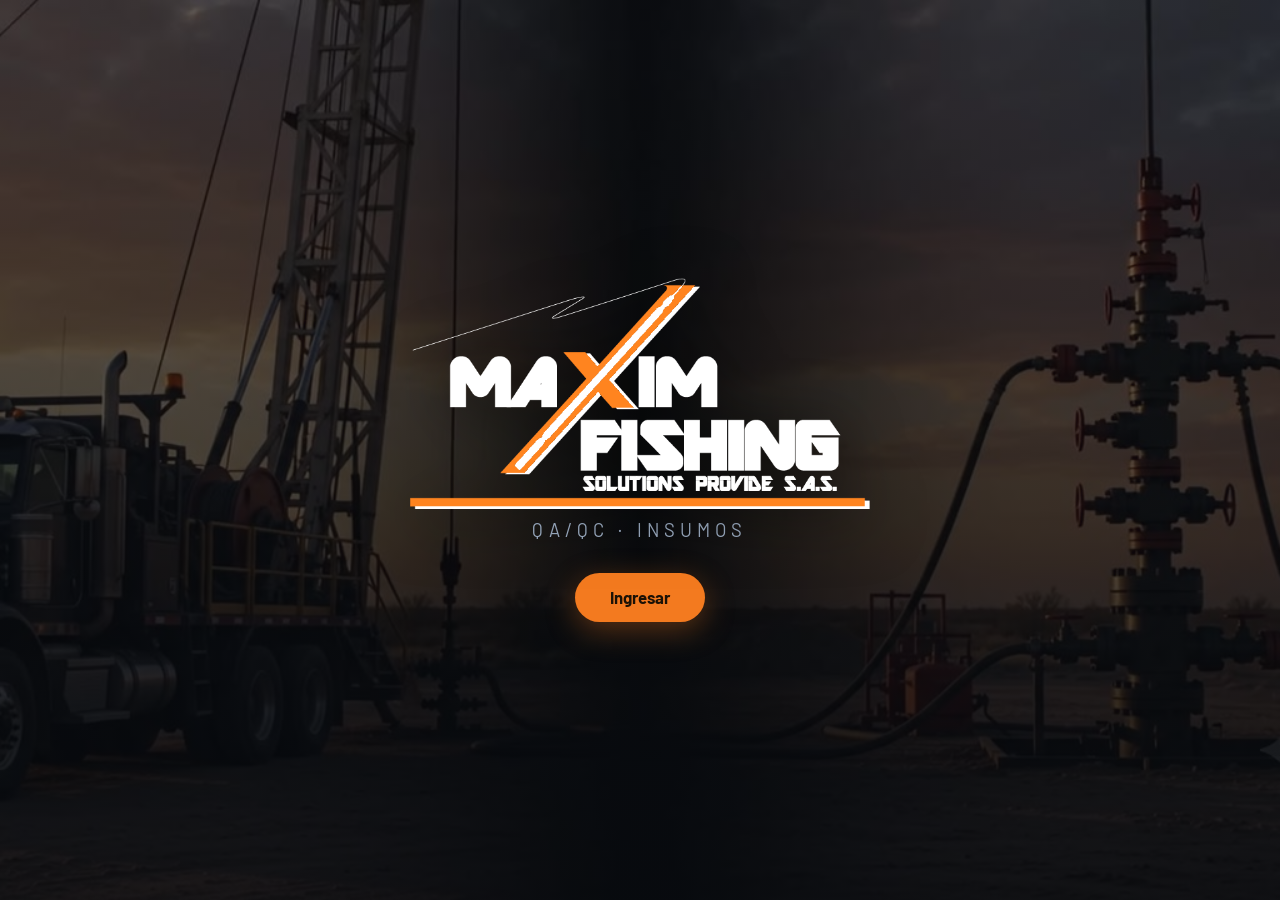
==== commit 6fe8cfe9: "Portada simple en index.html (sin dependencia de maxim-pce) y medida destacada en lista y detalle Co" ====
--- a/index.html
+++ b/index.html
@@ -1,1773 +1,38 @@
-<!doctype html>
+<!DOCTYPE html>
 <html lang="es">
 <head>
-<meta charset="utf-8" />
-<meta name="viewport" content="width=device-width, initial-scale=1" />
-<title>Maxim PCE — Herramientas y equipos de presión</title>
-<style>
-  :root{
-    --negro:#0d0e10; --panel:#16181c; --panel2:#1c1f24; --borde:#2a2e35;
-    --texto:#e7e9ec; --tenue:#9aa0a8; --naranja:#ff6a00; --naranja2:#ff8a3d;
-    --acero:#5fa8d3; --verde:#35c26a; --ambar:#f5a623; --rojo:#e2483f;
-    --mono:ui-monospace,"SF Mono","Cascadia Code",Menlo,Consolas,monospace;
-    --sans:system-ui,-apple-system,"Segoe UI",Roboto,sans-serif;
-  }
-  *{box-sizing:border-box}
-  body{margin:0;background:var(--negro);color:var(--texto);font-family:var(--sans);font-size:15px;-webkit-font-smoothing:antialiased}
-  .marca{font-weight:800;letter-spacing:.16em;font-size:17px;display:inline-flex;align-items:center;gap:8px}
-  .marca b{color:var(--naranja);font-weight:900}
-  .marca span{color:var(--negro);background:var(--naranja);padding:1px 7px;border-radius:3px;font-size:11px;letter-spacing:.14em}
-  .hidden{display:none!important}
+  <meta charset="UTF-8" />
+  <meta name="viewport" content="width=device-width, initial-scale=1.0" />
+  <title>MAXIM · QA/QC Insumos</title>
+  <link rel="preconnect" href="https://fonts.googleapis.com" />
+  <link href="https://fonts.googleapis.com/css2?family=Barlow:wght@400;500;600;700&family=Barlow+Semi+Condensed:wght@600;700&display=swap" rel="stylesheet" />
+  <link rel="stylesheet" href="assets/css/styles.css?v=5" />
+</head>
+<body style="background:#0b0f14">
+  <!-- INTRO: logo + video de fondo. El boton lleva al login. -->
+  <section class="intro">
+    <div class="fallback"></div>
+    <video autoplay muted loop playsinline preload="auto" poster="assets/img/poster.jpg">
+      <source src="assets/video/fondo.mp4" type="video/mp4" />
+    </video>
+    <div class="overlay"></div>
+    <div class="contenido">
+      <img class="logo-intro" src="assets/img/logo-blanco.png" alt="Maxim Fishing" />
+      <div class="tag">QA/QC · Insumos</div>
+      <a class="btn" href="login.html">Ingresar</a>
+    </div>
+  </section>
 
-  input,select,textarea{background:var(--negro);border:1px solid var(--borde);color:var(--texto);padding:10px 12px;border-radius:6px;font-size:15px;font-family:inherit}
-  input:focus,select:focus,textarea:focus{outline:2px solid var(--naranja);border-color:transparent}
-  form{display:grid;gap:15px}
-  label{display:grid;gap:6px;font-size:13px;color:var(--tenue)}
-  .btn{background:var(--naranja);color:#180a00;border:0;padding:11px 16px;border-radius:6px;font-weight:700;font-size:15px;cursor:pointer}
-  .btn:hover{background:var(--naranja2)} .btn:disabled{opacity:.6;cursor:default}
-  .btn2{background:var(--panel2);color:var(--texto);border:1px solid var(--borde);padding:10px 16px;border-radius:6px;cursor:pointer;font-size:14px}
-  .btn2:hover{border-color:var(--tenue)}
-  .err{color:var(--rojo);font-size:13px;margin:0}
-
-  /* ===== Pantallas con video (previa / ingreso) ===== */
-  .pantalla-video{position:fixed;inset:0;display:grid;place-items:center;overflow:hidden;z-index:10;
-    background:linear-gradient(135deg,#0d0e10,#1b1207 55%,#0d0e10)}
-  .bg-video{position:absolute;inset:0;width:100%;height:100%;object-fit:cover;z-index:0}
-  .video-overlay{position:absolute;inset:0;z-index:1;background:radial-gradient(circle at 50% 42%, rgba(13,14,16,.30), rgba(13,14,16,.86) 78%)}
-  /* Previa */
-  .landing-inner{position:relative;z-index:2;text-align:center;padding:24px;display:grid;justify-items:center;gap:22px;animation:fadeUp .8s ease}
-  .logo-grande{width:min(440px,74vw);filter:drop-shadow(0 6px 26px rgba(0,0,0,.6))}
-  .landing-sub{color:#d3d7dc;letter-spacing:.42em;font-size:14px;font-weight:600;text-transform:uppercase;padding-left:.42em}
-  .landing-nombre{color:#fff;letter-spacing:.16em;font-size:27px;font-weight:900;text-transform:uppercase}
-  .landing-nombre b{color:var(--naranja)}
-  .btn-cta{background:var(--naranja);color:#180a00;border:0;padding:14px 46px;border-radius:40px;font-weight:800;font-size:16px;cursor:pointer;
-    box-shadow:0 8px 30px rgba(255,106,0,.45);transition:transform .12s, box-shadow .12s}
-  .btn-cta:hover{transform:translateY(-2px);box-shadow:0 12px 40px rgba(255,106,0,.62)}
-  .btn-cta.full{width:100%;padding:14px}
-  .btn-cta.ghost{background:transparent;color:var(--texto);border:1px solid var(--borde);box-shadow:none}
-  .btn-cta.ghost:hover{border-color:var(--naranja2);color:var(--naranja2)}
-  /* Tarjeta de ingreso */
-  .login-inner{position:relative;z-index:2;width:100%;max-width:432px;padding:20px}
-  .login-card{background:rgba(19,21,26,.72);backdrop-filter:blur(14px);-webkit-backdrop-filter:blur(14px);
-    border:1px solid rgba(255,255,255,.10);border-radius:18px;padding:26px 26px 22px;box-shadow:0 24px 70px rgba(0,0,0,.55);animation:fadeUp .5s ease}
-  .logo-card{display:block;width:200px;margin:2px auto 18px}
-  .tabs{display:grid;grid-template-columns:1fr 1fr;gap:8px;background:rgba(255,255,255,.05);padding:5px;border-radius:12px;margin-bottom:18px}
-  .tab{background:transparent;border:0;color:var(--tenue);padding:11px;border-radius:9px;font-weight:700;font-size:14px;cursor:pointer;transition:.15s}
-  .tab.on{background:rgba(46,52,64,.92);color:#fff;box-shadow:0 2px 10px rgba(0,0,0,.35)}
-  .login-title{margin:2px 0 18px;font-size:20px;color:#fff;text-align:center;letter-spacing:.18em;font-weight:800}
-  .login-desc{color:var(--tenue);font-size:13.5px;line-height:1.5;margin:0 0 18px}
-  .login-card .lbl{display:grid;gap:7px;font-size:13px;color:#c7ccd2;margin-bottom:14px}
-  .login-card input{background:rgba(13,14,16,.7);border:1px solid rgba(255,255,255,.12);padding:13px 14px;border-radius:10px;font-size:15px}
-  .volver{display:block;text-align:center;margin-top:14px;color:var(--tenue);font-size:13px;text-decoration:none}
-  .volver:hover{color:var(--naranja2)}
-  @keyframes fadeUp{from{opacity:0;transform:translateY(14px)}to{opacity:1;transform:none}}
-
-  /* ===== Guía interactiva ===== */
-  #guia{position:fixed;inset:0;z-index:9;overflow-y:auto;
-    background:radial-gradient(1100px 480px at 82% -12%, rgba(255,106,0,.10), transparent), var(--negro)}
-  .guia-wrap{max-width:1040px;margin:0 auto;padding:26px 22px 60px}
-  .guia-top{display:flex;align-items:center;gap:16px;flex-wrap:wrap;padding-bottom:6px;border-bottom:1px solid var(--borde)}
-  .guia-top img{height:40px}
-  .guia-top .sp{flex:1}
-  .guia-hero{margin:22px 0 8px}
-  .guia-hero h1{font-size:30px;margin:0 0 8px;line-height:1.15}
-  .guia-hero h1 b{color:var(--naranja)}
-  .guia-hero p{color:var(--tenue);font-size:15px;max-width:700px;line-height:1.6;margin:0}
-  .guia-sec{font-size:12px;text-transform:uppercase;letter-spacing:.14em;color:var(--naranja2);font-weight:800;margin:30px 0 14px}
-  .guia-sec .hint{color:var(--tenue);text-transform:none;letter-spacing:0;font-weight:400;font-size:12px}
-  .rol-grid{display:grid;grid-template-columns:repeat(3,1fr);gap:14px}
-  .rol-card{background:var(--panel);border:1px solid var(--borde);border-top:3px solid var(--tenue);border-radius:12px;padding:18px;cursor:pointer;transition:transform .12s}
-  .rol-card:hover{transform:translateY(-3px)}
-  .rol-card.admin{border-top-color:var(--naranja)} .rol-card.oper{border-top-color:var(--acero)} .rol-card.cons{border-top-color:var(--tenue)}
-  .rol-card h3{margin:0 0 6px;font-size:17px;display:flex;align-items:center;gap:10px}
-  .rol-ic{width:30px;height:30px;border-radius:8px;display:grid;place-items:center;font-weight:900;font-size:14px}
-  .rol-card.admin .rol-ic{background:rgba(255,106,0,.16);color:var(--naranja2)}
-  .rol-card.oper .rol-ic{background:rgba(95,168,211,.16);color:var(--acero)}
-  .rol-card.cons .rol-ic{background:rgba(154,160,168,.16);color:var(--tenue)}
-  .rol-card .cargo{color:var(--tenue);font-size:12.5px;margin:0}
-  .rol-card ul{margin:0;padding-left:18px;color:#d4d8dd;font-size:13px;line-height:1.7;max-height:0;overflow:hidden;opacity:0;transition:max-height .3s ease,opacity .3s ease}
-  .rol-card.open ul{max-height:320px;opacity:1;margin-top:10px}
-  .rol-more{color:var(--naranja2);font-size:12px;font-weight:700;margin-top:10px}
-  .grp-grid{display:grid;grid-template-columns:1fr 1fr;gap:14px}
-  .grp-card{background:var(--panel);border:1px solid var(--borde);border-radius:12px;padding:20px;position:relative;overflow:hidden}
-  .grp-card .tag{font-size:40px;font-weight:900;letter-spacing:.05em;opacity:.13;position:absolute;top:6px;right:16px}
-  .grp-card.wl{border-left:4px solid var(--naranja)} .grp-card.ws{border-left:4px solid var(--acero)}
-  .grp-card h3{margin:0 0 4px;font-size:19px}
-  .grp-card p{color:var(--tenue);font-size:13px;margin:0 0 14px;line-height:1.5}
-  .chips{display:flex;flex-wrap:wrap;gap:7px}
-  .chip{font-family:var(--mono);font-size:12px;font-weight:700;padding:5px 11px;border-radius:6px;background:var(--panel2);border:1px solid var(--borde)}
-  .grp-card.wl .chip{color:var(--naranja2)} .grp-card.ws .chip{color:var(--acero)}
-  .pasos{display:grid;gap:10px}
-  .paso{display:flex;gap:14px;align-items:flex-start;background:var(--panel);border:1px solid var(--borde);border-radius:10px;padding:14px 16px}
-  .paso .num{flex:none;width:30px;height:30px;border-radius:50%;background:var(--naranja);color:#180a00;font-weight:900;display:grid;place-items:center}
-  .paso .tx b{display:block;margin-bottom:2px}
-  .paso .tx span{color:var(--tenue);font-size:13px}
-  .legend{display:grid;grid-template-columns:repeat(4,1fr);gap:12px}
-  .lg{background:var(--panel);border:1px solid var(--borde);border-radius:10px;padding:14px}
-  .lg .dot{width:11px;height:11px;border-radius:50%;display:inline-block;margin-right:8px}
-  .lg b{font-size:14px}.lg p{margin:6px 0 0;color:var(--tenue);font-size:12px}
-  .guia-cta{display:flex;gap:12px;justify-content:center;margin:38px 0 0;flex-wrap:wrap}
-  @media(max-width:760px){.rol-grid,.legend{grid-template-columns:1fr 1fr}.grp-grid{grid-template-columns:1fr}}
-  @media(max-width:520px){.rol-grid,.legend{grid-template-columns:1fr}.guia-top .btn-cta{padding:12px 20px}}
-
-  /* ===== Hub NEXUS TOOLS (modulos) ===== */
-  #hub{position:fixed;inset:0;z-index:9;overflow-y:auto;
-    background:radial-gradient(1100px 520px at 82% -12%, rgba(255,106,0,.12), transparent), var(--negro)}
-  .hub-wrap{max-width:1000px;margin:0 auto;padding:26px 22px 60px}
-  .hub-top{display:flex;align-items:center;gap:14px;flex-wrap:wrap;padding-bottom:14px;border-bottom:1px solid var(--borde)}
-  .hub-top img{height:40px}
-  .hub-top .sp{flex:1}
-  .hub-hero{margin:26px 0 22px;text-align:center}
-  .hub-hero h1{font-size:40px;letter-spacing:.14em;margin:0 0 10px;text-transform:uppercase}
-  .hub-hero h1 b{color:var(--naranja)}
-  .hub-hero p{color:var(--tenue);font-size:15px;max-width:620px;margin:0 auto;line-height:1.6}
-  .mod-grid{display:grid;grid-template-columns:repeat(2,1fr);gap:16px;margin-top:26px}
-  .mod{display:block;text-align:left;text-decoration:none;background:var(--panel);border:1px solid var(--borde);border-radius:14px;padding:22px;position:relative;color:var(--texto);font-family:inherit;cursor:pointer;transition:transform .12s, border-color .15s}
-  .mod.on:hover{transform:translateY(-3px);border-color:var(--naranja)}
-  .mod.link:hover{transform:translateY(-3px);border-color:var(--acero)}
-  .mod .mod-ic{width:44px;height:44px;border-radius:11px;display:grid;place-items:center;font-weight:900;font-size:15px;letter-spacing:.04em;margin-bottom:14px;background:rgba(255,106,0,.16);color:var(--naranja2)}
-  .mod.link .mod-ic{background:rgba(95,168,211,.16);color:var(--acero)}
-  .mod.soon .mod-ic{background:rgba(154,160,168,.14);color:var(--tenue)}
-  .mod h3{margin:0 0 6px;font-size:18px}
-  .mod p{margin:0;color:var(--tenue);font-size:13.5px;line-height:1.5}
-  .mod .mod-cta{display:inline-block;margin-top:14px;color:var(--naranja2);font-weight:700;font-size:13.5px}
-  .mod.link .mod-cta{color:var(--acero)}
-  .mod.soon{cursor:default;opacity:.72}
-  .mod .mod-badge{display:inline-block;margin-top:14px;font-size:11px;font-weight:700;text-transform:uppercase;letter-spacing:.08em;color:var(--tenue);background:var(--panel2);border:1px solid var(--borde);padding:4px 10px;border-radius:20px}
-  .hub-pend{margin-top:26px;border:1px dashed var(--borde);border-radius:12px;padding:22px;text-align:center;color:var(--tenue);font-size:13.5px}
-  /* ===== Banco de infografias ===== */
-  .hub-info{margin-top:30px;border-top:1px solid var(--borde);padding-top:22px}
-  .hub-info-head{display:flex;align-items:center;gap:12px;margin-bottom:14px}
-  .hub-info-head h2{margin:0;font-size:17px;letter-spacing:.02em}
-  .info-gear{margin-left:auto;background:var(--panel2);color:var(--texto);border:1px solid var(--borde);padding:7px 14px;border-radius:8px;font-size:13px;font-weight:700;cursor:pointer}
-  .info-gear:hover{border-color:var(--naranja)}
-  .info-car{position:relative;background:var(--panel);border:1px solid var(--borde);border-radius:14px;overflow:hidden}
-  .info-viewport{position:relative;width:100%;height:460px;overflow:hidden;touch-action:pan-y;cursor:grab}
-  .info-viewport:active{cursor:grabbing}
-  .info-track{display:flex;height:100%;transition:transform .4s ease}
-  .info-track.nodrag{transition:none}
-  .info-slide{flex:0 0 100%;height:100%;display:grid;place-items:center;background:#0a0b0d}
-  .info-slide img{max-width:100%;max-height:100%;object-fit:contain;user-select:none;-webkit-user-drag:none;pointer-events:none}
-  .info-empty{position:absolute;inset:0;display:grid;place-items:center;color:var(--tenue);font-size:14px;text-align:center;padding:20px}
-  .info-nav{position:absolute;top:50%;transform:translateY(-50%);width:44px;height:44px;border-radius:50%;border:1px solid var(--borde);background:rgba(13,14,16,.72);color:var(--texto);font-size:26px;line-height:1;cursor:pointer;display:grid;place-items:center;z-index:3}
-  .info-nav:hover{background:var(--naranja);color:#180a00;border-color:transparent}
-  .info-nav.prev{left:12px} .info-nav.next{right:12px}
-  .info-cap{min-height:20px;padding:12px 16px 4px;text-align:center;color:var(--texto);font-size:14px;font-weight:600}
-  .info-dots{display:flex;gap:7px;justify-content:center;padding:8px 0 14px;flex-wrap:wrap}
-  .info-dots .dot{width:8px;height:8px;border-radius:50%;background:var(--borde);border:0;padding:0;cursor:pointer;transition:width .2s}
-  .info-dots .dot.on{background:var(--naranja);width:22px;border-radius:5px}
-  .ia-up{display:grid;gap:12px;border-bottom:1px solid var(--borde);padding-bottom:18px;margin-bottom:16px}
-  .ia-msg{font-size:13px;margin:2px 0 0}
-  .ia-msg.ok{color:var(--verde)} .ia-msg.bad{color:var(--rojo)}
-  .ia-row{display:flex;align-items:center;gap:10px;padding:9px 0;border-bottom:1px solid #1a1d22}
-  .ia-row img{width:60px;height:44px;object-fit:cover;border-radius:6px;border:1px solid var(--borde);background:#0a0b0d}
-  .ia-row .ia-tt{flex:1;font-size:13.5px;min-width:0;overflow:hidden;text-overflow:ellipsis;white-space:nowrap}
-  .ia-row button{font-size:13px;padding:5px 10px;border-radius:6px;cursor:pointer;border:1px solid var(--borde);background:var(--panel2);color:var(--texto)}
-  .ia-row .ia-del{color:var(--rojo);border-color:rgba(226,72,63,.4)}
-  .ia-row button:disabled{opacity:.35;cursor:default}
-  @media(max-width:640px){.info-viewport{height:300px}}
-  @media(max-width:640px){.mod-grid{grid-template-columns:1fr}.hub-hero h1{font-size:32px}}
-
-  .barra{display:flex;align-items:center;gap:14px;padding:12px 18px;background:var(--panel);border-bottom:1px solid var(--borde);position:sticky;top:0;z-index:5;flex-wrap:wrap}
-  .logo-barra{height:34px;display:block;flex:none}
-  .nav{display:flex;gap:4px;background:var(--panel2);border:1px solid var(--borde);border-radius:8px;padding:3px}
-  .nav button{background:transparent;border:0;color:var(--tenue);padding:7px 14px;border-radius:6px;cursor:pointer;font-size:14px;font-weight:600}
-  .nav button.on{background:var(--naranja);color:#180a00}
-  .campana{position:relative;background:transparent;border:1px solid var(--borde);color:var(--texto);border-radius:8px;padding:7px 11px;cursor:pointer;font-size:15px}
-  .campana .pt{position:absolute;top:-7px;right:-7px;background:var(--rojo);color:#fff;font-size:10px;font-weight:700;border-radius:10px;padding:1px 6px;min-width:18px;text-align:center}
-  .buscar{flex:1;min-width:120px;background:var(--negro);border:1px solid var(--borde);color:var(--texto);padding:9px 14px;border-radius:6px;font-size:14px}
-  .usuario{display:flex;align-items:center;gap:10px}
-  .nombre{color:var(--tenue);font-size:13px}
-  .rol{font-size:11px;text-transform:uppercase;letter-spacing:.08em;padding:2px 8px;border-radius:3px;font-weight:700}
-  .rol.admin{background:rgba(255,106,0,.18);color:var(--naranja2)}
-  .rol.operador{background:rgba(95,168,211,.18);color:var(--acero)}
-  .rol.consulta{background:rgba(154,160,168,.15);color:var(--tenue)}
-  .salir{background:transparent;color:var(--tenue);border:1px solid var(--borde);padding:6px 12px;border-radius:6px;cursor:pointer;font-size:13px}
-  .salir:hover{border-color:var(--tenue)}
-  .filtros{display:flex;align-items:center;gap:12px;padding:14px 18px;flex-wrap:wrap}
-  .conteo{color:var(--naranja2);font-weight:700;font-size:14px;margin-left:auto}
-  .cargando{color:var(--tenue);font-size:13px}
-  .fTipo{flex:0 1 230px;min-width:160px}
-  .wrap{overflow-x:auto;padding:0 18px}
-  table{width:100%;border-collapse:collapse;font-size:14px}
-  thead th{text-align:left;color:var(--tenue);font-size:11px;text-transform:uppercase;letter-spacing:.1em;padding:10px 12px;border-bottom:1px solid var(--borde)}
-  tbody td{padding:11px 12px;border-bottom:1px solid #1a1d22;vertical-align:middle}
-  tbody tr{cursor:pointer}
-  tbody tr:hover{background:var(--panel)}
-  .desc{color:var(--tenue);max-width:340px}
-  .vacio{text-align:center;color:var(--tenue);padding:40px 0}
-  .cod{font-family:var(--mono);font-size:13px;letter-spacing:.04em;white-space:nowrap}
-  .c1{color:var(--naranja);font-weight:700}.c2{color:var(--acero);font-weight:700}.c3{color:var(--ambar)}.c4{color:var(--tenue)}
-  .badge{font-size:11px;text-transform:capitalize;padding:3px 9px;border-radius:3px;font-weight:600;white-space:nowrap}
-  .badge.activo{background:rgba(53,194,106,.15);color:var(--verde)}
-  .badge.en_mantenimiento{background:rgba(245,166,35,.15);color:var(--ambar)}
-  .badge.fuera_servicio{background:rgba(226,72,63,.15);color:var(--rojo)}
-  .badge.inactivo{background:rgba(154,160,168,.12);color:var(--tenue)}
-  .cat{font-size:11px;padding:3px 9px;border-radius:3px;font-weight:600;white-space:nowrap}
-  .cat.equipo{background:rgba(255,106,0,.15);color:var(--naranja2)}
-  .cat.herramienta{background:rgba(95,168,211,.15);color:var(--acero)}
-  .pag{display:flex;align-items:center;justify-content:center;gap:16px;padding:18px;color:var(--tenue);font-size:14px}
-  .pag button{background:var(--panel2);border:1px solid var(--borde);color:var(--texto);padding:8px 16px;border-radius:6px;cursor:pointer}
-  .pag button:disabled{opacity:.4;cursor:default}
-
-  /* Panel */
-  #panel{padding:18px}
-  .cards{display:grid;grid-template-columns:repeat(4,1fr);gap:14px;margin-bottom:8px}
-  .kpi{background:var(--panel);border:1px solid var(--borde);border-radius:10px;padding:16px 18px}
-  .kpi .n{font-size:30px;font-weight:800;line-height:1}
-  .kpi .t{color:var(--tenue);font-size:12px;text-transform:uppercase;letter-spacing:.08em;margin-top:8px}
-  .kpi.venc{border-left:4px solid var(--rojo)} .kpi.venc .n{color:var(--rojo)}
-  .kpi.pv{border-left:4px solid var(--ambar)} .kpi.pv .n{color:var(--ambar)}
-  .kpi.ok{border-left:4px solid var(--verde)} .kpi.ok .n{color:var(--verde)}
-  .kpi.sr{border-left:4px solid var(--tenue)} .kpi.sr .n{color:var(--tenue)}
-  .kpi.venc,.kpi.pv,.kpi.ok,.kpi.sr{cursor:pointer;transition:transform .08s}
-  .kpi.venc:hover,.kpi.pv:hover,.kpi.ok:hover,.kpi.sr:hover{transform:translateY(-2px)}
-  .kpi.sel{outline:2px solid var(--naranja);outline-offset:-1px}
-  .seccion{margin-top:22px;font-size:14px;color:var(--tenue);text-transform:uppercase;letter-spacing:.08em}
-  .dias{font-weight:700;white-space:nowrap}
-  .dias.rojo{color:var(--rojo)} .dias.ambar{color:var(--ambar)}
-  @media(max-width:720px){.cards{grid-template-columns:repeat(2,1fr)}}
-
-  /* Movilizacion */
-  #vMov{padding:18px}
-  .mov-form{max-width:660px;background:var(--panel);border:1px solid var(--borde);border-radius:12px;padding:18px 20px;margin-bottom:8px}
-  .mov-row{display:flex;gap:10px;margin-top:12px;flex-wrap:wrap}
-  .mov-row input,.mov-row select{flex:1;min-width:190px}
-  .mov-info{color:var(--texto);font-size:13px;margin:12px 0 0;min-height:18px}
-  .mov-info .u{color:var(--naranja2);font-weight:700}
-  .mov-toolbar{display:flex;align-items:center;gap:14px;justify-content:space-between;flex-wrap:wrap;padding:20px 0 6px}
-
-  /* Fabricantes */
-  .fab-nota{color:var(--tenue);font-size:13px;line-height:1.5;margin:0 0 10px;padding:0 18px}
-  #fabMsg{padding:0 18px}
-  .fab-tipo{border:1px solid var(--borde);border-radius:10px;padding:12px 16px;margin:0 18px 12px;background:var(--panel)}
-  .fab-tipo-h{font-size:14px;margin-bottom:4px}
-  .fab-tipo-h .cod{color:var(--naranja2);font-weight:700;margin-right:6px}
-
-  /* Modal */
-  .modal-bg{position:fixed;inset:0;background:rgba(0,0,0,.6);display:flex;justify-content:flex-end;z-index:20}
-  .modal{width:100%;max-width:440px;height:100%;background:var(--panel);border-left:1px solid var(--borde);overflow-y:auto;padding:22px}
-  .modal h2{margin:0 0 4px;font-size:18px}
-  .modal .sub{color:var(--tenue);font-size:13px;margin:0 0 18px}
-  .grid{display:grid;gap:13px}
-  .row2{display:grid;grid-template-columns:1fr 1fr;gap:13px}
-  .modal label{color:var(--tenue);font-size:12px}
-  .ro{color:var(--texto);font-size:14px;background:var(--negro);border:1px solid var(--borde);border-radius:6px;padding:9px 12px}
-  .acc{display:flex;gap:10px;margin-top:20px}
-  .unidad-add{display:flex;gap:8px}
-  .unidad-add input{flex:1}
-  .msg{font-size:13px;margin:10px 0 0}
-  .msg.ok{color:var(--verde)} .msg.bad{color:var(--rojo)}
-  .mant-box{margin-top:20px;border-top:1px solid var(--borde);padding-top:16px}
-  .mant-estado{font-size:13px;margin:0 0 12px}
-  .mant-chip{display:inline-block;font-size:11px;font-weight:700;text-transform:uppercase;letter-spacing:.06em;padding:3px 10px;border-radius:20px}
-  .mant-chip.ok{background:rgba(53,194,106,.15);color:var(--verde)}
-  .mant-chip.bad{background:rgba(226,72,63,.15);color:var(--rojo)}
-  .mant-falta{display:block;font-size:12px;color:var(--ambar);margin-top:7px}
-  .slot{display:flex;align-items:center;gap:10px;padding:9px 0;border-bottom:1px solid #1a1d22}
-  .slot .sn{flex:1;font-size:14px}
-  .slot .est{font-size:12px;color:var(--tenue)}
-  .slot .est.ok{color:var(--verde)}
-  .slot a,.slot button{font-size:13px;padding:5px 11px;border-radius:6px;cursor:pointer;text-decoration:none}
-  .slot a{background:var(--panel2);color:var(--acero);border:1px solid var(--borde)}
-  .slot .up{background:var(--naranja);color:#180a00;border:0;font-weight:700}
-  .slot .rep{background:var(--panel2);color:var(--texto);border:1px solid var(--borde)}
-  @media(max-width:640px){.desc{max-width:130px}.modal{max-width:100%}}
-</style>
-</head>
-<body>
-  <!-- PANTALLA PREVIA -->
-  <div id="landing" class="pantalla-video">
-    <video class="bg-video" autoplay muted loop playsinline preload="auto">
-      <source src="intro.mp4" type="video/mp4">
-    </video>
-    <div class="video-overlay"></div>
-    <div class="landing-inner">
-      <img src="logo.png" class="logo-grande" alt="Maxim Fishing">
-      <div class="landing-nombre">NEXUS <b>TOOLS</b></div>
-      <button class="btn-cta" id="btnLanding">Entrar</button>
-    </div>
-  </div>
-
-  <!-- PANTALLA DE INGRESO -->
-  <div id="login" class="pantalla-video hidden">
-    <video class="bg-video" autoplay muted loop playsinline preload="auto">
-      <source src="acceso.mp4" type="video/mp4">
-    </video>
-    <div class="video-overlay"></div>
-    <div class="login-inner">
-      <div class="login-card">
-        <img src="logo.png" class="logo-card" alt="Maxim Fishing">
-        <h2 class="login-title">INGRESO</h2>
-        <form id="formLogin">
-          <label class="lbl">Correo<input id="correo" type="email" required autocomplete="username" placeholder="tucorreo@maximfishing.com"></label>
-          <label class="lbl">Contrase&ntilde;a<input id="clave" type="password" required autocomplete="current-password" placeholder="&bull;&bull;&bull;&bull;&bull;&bull;&bull;&bull;"></label>
-          <p class="err hidden" id="loginErr"></p>
-          <button class="btn-cta full" id="btnEntrar" type="submit">Ingresar</button>
-        </form>
-        <a href="#" class="volver" id="btnVolver">&larr; Volver al inicio</a>
-      </div>
-    </div>
-  </div>
-
-  <!-- PANTALLA HUB (NEXUS TOOLS) -->
-  <div id="hub" class="hidden">
-    <div class="hub-wrap">
-      <header class="hub-top">
-        <img src="logo.png" alt="Maxim Fishing">
-        <span class="sp"></span>
-        <span class="nombre" id="hNombre"></span>
-        <span class="rol" id="hRol"></span>
-        <button class="salir" id="hubSalir">Salir</button>
-      </header>
-      <div class="hub-hero">
-        <h1>NEXUS <b>TOOLS</b></h1>
-        <p>Plataforma de Maxim Fishing Solutions para administrar y controlar las herramientas, equipos y procesos de la operaci&oacute;n. Elige un m&oacute;dulo para comenzar.</p>
-      </div>
-      <div class="mod-grid">
-        <button class="mod on" id="modMtto" type="button">
-          <div class="mod-ic">MO</div>
-          <h3>Mtto Operativo</h3>
-          <p>Inventario, hojas de vida, mantenimientos con alertas y dashboard de herramientas y equipos de control de presi&oacute;n.</p>
-          <span class="mod-cta">Entrar &rarr;</span>
-        </button>
-        <div class="mod soon">
-          <div class="mod-ic">ME</div>
-          <h3>Mtto Electromec&aacute;nico</h3>
-          <p>Gesti&oacute;n del mantenimiento de equipos electromec&aacute;nicos.</p>
-          <span class="mod-badge">Pr&oacute;ximamente</span>
-        </div>
-        <div class="mod soon">
-          <div class="mod-ic">PO</div>
-          <h3>Procedimientos Operativos</h3>
-          <p>Biblioteca de procedimientos e instructivos de la operaci&oacute;n.</p>
-          <span class="mod-badge">Pr&oacute;ximamente</span>
-        </div>
-        <a class="mod link" href="https://maxim-fishing.github.io/maxim-qaqc/login.html" target="_blank" rel="noopener">
-          <div class="mod-ic">QC</div>
-          <h3>QA/QC Insumos</h3>
-          <p>Control de calidad de insumos. Se abre la plataforma MAXIM QA/QC en una pesta&ntilde;a nueva.</p>
-          <span class="mod-cta">Ingresar &rarr;</span>
-        </a>
-      </div>
-      <section class="hub-info" id="hubInfo">
-        <div class="hub-info-head">
-          <h2>Banco de infograf&iacute;as</h2>
-          <button class="info-gear hidden" id="infoGear" type="button">Gestionar</button>
-        </div>
-        <div class="info-car">
-          <div class="info-viewport" id="infoVp">
-            <div class="info-track" id="infoTrack"></div>
-            <div class="info-empty hidden" id="infoEmpty">A&uacute;n no hay infograf&iacute;as cargadas.</div>
-          </div>
-          <button class="info-nav prev hidden" id="infoPrev" type="button" aria-label="Anterior">&lsaquo;</button>
-          <button class="info-nav next hidden" id="infoNext" type="button" aria-label="Siguiente">&rsaquo;</button>
-          <div class="info-cap" id="infoCap"></div>
-          <div class="info-dots" id="infoDots"></div>
-        </div>
-      </section>
-    </div>
-  </div>
-
-  <!-- PANTALLA GUÍA -->
-  <div id="guia" class="hidden">
-    <div class="guia-wrap">
-      <div class="guia-top">
-        <img src="logo.png" alt="Maxim Fishing">
-        <span class="sp"></span>
-        <span class="nombre" id="gNombre"></span>
-        <span class="rol" id="gRol"></span>
-        <button class="btn-cta" id="gIr">Ir al inventario &rarr;</button>
-      </div>
-
-      <div class="guia-hero">
-        <h1>Mtto Operativo &middot; <b>NEXUS TOOLS</b></h1>
-        <p>Este sistema guarda, administra y controla el mantenimiento de las herramientas y equipos de control de presi&oacute;n: una hoja de vida por cada &iacute;tem, sus documentos, los mantenimientos con alertas de vencimiento, un dashboard con el estado general y un archivo maestro que se refleja autom&aacute;ticamente en Google Drive.</p>
-      </div>
-
-      <div class="guia-sec">Roles &middot; qu&eacute; puede hacer cada uno <span class="hint">(toca una tarjeta para ver el detalle)</span></div>
-      <div class="rol-grid">
-        <div class="rol-card admin" data-rol>
-          <h3><span class="rol-ic">A</span> Administrador</h3>
-          <p class="cargo">Control total del sistema</p>
-          <div class="rol-more">Ver qu&eacute; puede hacer +</div>
-          <ul>
-            <li>Crear y editar la ficha (hoja de vida) de cada &iacute;tem.</li>
-            <li>Registrar mantenimientos y abrir nuevos ciclos.</li>
-            <li>Subir documentos est&aacute;ticos: COC, ficha t&eacute;cnica y manual.</li>
-            <li>Adjuntar los reportes de cada ciclo y el formulario Wireline.</li>
-            <li>Crear unidades nuevas.</li>
-            <li>Ver el dashboard completo.</li>
-          </ul>
-        </div>
-        <div class="rol-card oper" data-rol>
-          <h3><span class="rol-ic">O</span> Operador</h3>
-          <p class="cargo">Mantenimiento y documentos</p>
-          <div class="rol-more">Ver qu&eacute; puede hacer +</div>
-          <ul>
-            <li>Registrar mantenimientos (abre ciclo y calcula el vencimiento).</li>
-            <li>Subir los documentos del ciclo: reportes, NDT y pruebas.</li>
-            <li>Llenar el formulario digital Wireline.</li>
-            <li>Consultar todo el inventario y el dashboard.</li>
-            <li><b>No</b> crea ni edita la ficha del &iacute;tem.</li>
-          </ul>
-        </div>
-        <div class="rol-card cons" data-rol>
-          <h3><span class="rol-ic">C</span> Consulta</h3>
-          <p class="cargo">Solo lectura</p>
-          <div class="rol-more">Ver qu&eacute; puede hacer +</div>
-          <ul>
-            <li>Consultar fichas, documentos e historial de cada &iacute;tem.</li>
-            <li>Abrir y descargar los PDF.</li>
-            <li>Ver el dashboard y las alertas.</li>
-            <li>No modifica nada del sistema.</li>
-          </ul>
-        </div>
-      </div>
-
-      <div class="guia-sec">Las dos familias de l&iacute;neas</div>
-      <div class="grp-grid">
-        <div class="grp-card wl">
-          <span class="tag">WL</span>
-          <h3>Wireline (WL)</h3>
-          <p>Herramientas y equipos de la operaci&oacute;n de wireline (cable). En los filtros y el dashboard, esta familia re&uacute;ne cuatro l&iacute;neas:</p>
-          <div class="chips"><span class="chip">EL</span><span class="chip">EP</span><span class="chip">SL</span><span class="chip">WL</span></div>
-        </div>
-        <div class="grp-card ws">
-          <span class="tag">WS</span>
-          <h3>Well Services (WS)</h3>
-          <p>Herramientas y equipos de servicios de pozo. Esta familia re&uacute;ne las otras cuatro l&iacute;neas:</p>
-          <div class="chips"><span class="chip">FB</span><span class="chip">SW</span><span class="chip">WT</span><span class="chip">WS</span></div>
-        </div>
-      </div>
-
-      <div class="guia-sec">C&oacute;mo funciona, paso a paso</div>
-      <div class="pasos">
-        <div class="paso"><span class="num">1</span><div class="tx"><b>Busca o filtra el &iacute;tem</b><span>Por familia (WL / WS), categor&iacute;a, tipo de herramienta, estado o texto (c&oacute;digo, S/N, descripci&oacute;n).</span></div></div>
-        <div class="paso"><span class="num">2</span><div class="tx"><b>Abre su ficha</b><span>Datos del &iacute;tem y documentos est&aacute;ticos: COC, ficha t&eacute;cnica y manual O&amp;M.</span></div></div>
-        <div class="paso"><span class="num">3</span><div class="tx"><b>Registra el mantenimiento</b><span>Se abre un ciclo con su fecha de vencimiento y una alerta cuando faltan 10 d&iacute;as o menos.</span></div></div>
-        <div class="paso"><span class="num">4</span><div class="tx"><b>Adjunta los documentos del ciclo</b><span>Reportes, NDT y pruebas; para Wireline puedes llenar el formulario digital.</span></div></div>
-        <div class="paso"><span class="num">5</span><div class="tx"><b>Todo se refleja en Google Drive</b><span>Cada PDF se archiva autom&aacute;ticamente en la ruta Categor&iacute;a &rarr; Tipo &rarr; C&oacute;digo.</span></div></div>
-        <div class="paso"><span class="num">6</span><div class="tx"><b>Controla desde el Dashboard</b><span>Vencidos, por vencer, al d&iacute;a, sin registro, completitud documental y cantidades por tipo.</span></div></div>
-      </div>
-
-      <div class="guia-sec">Sem&aacute;foro de mantenimiento</div>
-      <div class="legend">
-        <div class="lg"><b><span class="dot" style="background:var(--rojo)"></span>Vencido</b><p>Ya pas&oacute; la fecha de vencimiento del ciclo.</p></div>
-        <div class="lg"><b><span class="dot" style="background:var(--ambar)"></span>Por vencer</b><p>Vence en 10 d&iacute;as o menos. Aparece en la campana.</p></div>
-        <div class="lg"><b><span class="dot" style="background:var(--verde)"></span>Al d&iacute;a</b><p>Con mantenimiento vigente y sin urgencia.</p></div>
-        <div class="lg"><b><span class="dot" style="background:var(--tenue)"></span>Sin registro</b><p>A&uacute;n no tiene ning&uacute;n mantenimiento cargado.</p></div>
-      </div>
-
-      <div class="guia-cta">
-        <button class="btn-cta" id="gIr2">Ir al inventario &rarr;</button>
-      </div>
-    </div>
-  </div>
-
-  <!-- APP -->
-  <div id="app" class="hidden">
-    <header class="barra">
-      <img src="logo.png" alt="Maxim Fishing" class="logo-barra">
-      <div class="nav">
-        <button id="navInv" class="on">Inventario</button>
-        <button id="navMov">Movilizaci&oacute;n</button>
-        <button id="navPanel">Dashboard</button>
-        <button id="navFab">Fabricantes</button>
-      </div>
-      <input class="buscar" id="q" placeholder="Buscar por c&oacute;digo, S/N o descripci&oacute;n&hellip;">
-      <button class="campana" id="campana" title="Vencimientos">&#128276;<span class="pt hidden" id="ptAlerta">0</span></button>
-      <div class="usuario">
-        <button class="btn hidden" id="nuevo">+ Nuevo</button>
-        <button class="salir" id="navHome" title="Volver a los m&oacute;dulos">&larr; Inicio</button>
-        <button class="salir" id="navGuia" title="Ver la gu&iacute;a">Gu&iacute;a</button>
-        <span class="nombre" id="nombre"></span>
-        <span class="rol" id="rol"></span>
-        <button class="salir" id="salir">Salir</button>
-      </div>
-    </header>
-
-    <!-- VISTA INVENTARIO -->
-    <div id="vInv">
-      <div class="filtros">
-        <select id="fLinea" title="Grupo de l&iacute;neas">
-          <option value="">Todas las l&iacute;neas</option>
-          <option value="WL">Wireline (WL)</option>
-          <option value="WS">Well Services (WS)</option>
-        </select>
-        <select id="fCategoria">
-          <option value="">Todas las categor&iacute;as</option>
-          <option value="equipo">Equipo de Presi&oacute;n</option>
-          <option value="herramienta">Herramienta</option>
-        </select>
-        <select id="fEstado">
-          <option value="">Todos los estados</option>
-          <option value="activo">Activo</option>
-          <option value="en_mantenimiento">En mantenimiento</option>
-          <option value="fuera_servicio">Fuera de servicio</option>
-          <option value="inactivo">Inactivo</option>
-        </select>
-        <input class="buscar fTipo" id="fTipo" list="listaTipos" placeholder="Tipo de herramienta&hellip;" autocomplete="off">
-        <span class="conteo" id="conteo"></span>
-        <span class="cargando hidden" id="cargando">buscando&hellip;</span>
-      </div>
-      <div class="wrap">
-        <table>
-          <thead><tr><th>C&oacute;digo</th><th>Descripci&oacute;n</th><th>L&iacute;nea</th><th>Categor&iacute;a</th><th>Estado</th></tr></thead>
-          <tbody id="filas"></tbody>
-        </table>
-      </div>
-      <div class="pag">
-        <button id="prev">Anterior</button>
-        <span id="paginaTxt"></span>
-        <button id="next">Siguiente</button>
-      </div>
-    </div>
-
-    <!-- VISTA PANEL -->
-    <div id="panel" class="hidden">
-      <div class="filtros">
-        <select id="pLinea" title="Grupo de l&iacute;neas">
-          <option value="">Todas las l&iacute;neas</option>
-          <option value="WL">Wireline (WL)</option>
-          <option value="WS">Well Services (WS)</option>
-        </select>
-        <select id="pCategoria">
-          <option value="">Todas las categor&iacute;as</option>
-          <option value="equipo">Equipo de Presi&oacute;n</option>
-          <option value="herramienta">Herramienta</option>
-        </select>
-        <select id="pBase"><option value="">Todas las bases</option></select>
-        <input class="buscar fTipo" id="pTipo" list="listaTipos" placeholder="Tipo de herramienta&hellip;" autocomplete="off">
-        <span class="cargando hidden" id="pCargando">calculando&hellip;</span>
-      </div>
-      <div class="cards">
-        <div class="kpi venc"><div class="n" id="kVenc">0</div><div class="t">Vencidos</div></div>
-        <div class="kpi pv"><div class="n" id="kPv">0</div><div class="t">Por vencer (&le;10 d&iacute;as)</div></div>
-        <div class="kpi ok"><div class="n" id="kOk">0</div><div class="t">Al d&iacute;a</div></div>
-        <div class="kpi sr"><div class="n" id="kSr">0</div><div class="t">Sin registro</div></div>
-      </div>
-      <div class="seccion">Completitud documental</div>
-      <div class="cards" id="docCards"></div>
-      <div class="seccion">Cantidades por tipo</div>
-      <div id="porTipo" class="wrap"></div>
-      <div class="seccion">Requieren atenci&oacute;n</div>
-      <div class="wrap">
-        <table>
-          <thead><tr><th>C&oacute;digo</th><th>Descripci&oacute;n</th><th>Base</th><th>Vence</th><th>Estado</th></tr></thead>
-          <tbody id="pFilas"></tbody>
-        </table>
-      </div>
-    </div>
-
-    <!-- VISTA MOVILIZACIÓN -->
-    <div id="vMov" class="hidden">
-      <div class="mov-form" id="movForm">
-        <div class="seccion" style="margin-top:0">Movilizar equipo / herramienta</div>
-        <div class="mov-row">
-          <input id="movCodigo" placeholder="C&oacute;digo del &iacute;tem (ej. EPBMS350X0002)" autocomplete="off">
-          <button class="btn2" id="movBuscar" type="button">Buscar</button>
-        </div>
-        <p class="mov-info" id="movInfo"></p>
-        <div class="mov-row">
-          <select id="movDestino"><option value="">Mover a&hellip;</option></select>
-          <button class="btn" id="movGuardar" type="button" disabled>Registrar movimiento</button>
-        </div>
-        <p class="msg hidden" id="movMsg"></p>
-      </div>
-      <div class="mov-toolbar">
-        <div class="seccion" style="margin:0">Historial de movimientos</div>
-        <button class="btn2" id="movInforme" type="button">Descargar informe &uacute;ltima semana (CSV)</button>
-      </div>
-      <div class="wrap">
-        <table>
-          <thead><tr><th>Fecha</th><th>C&oacute;digo</th><th>Descripci&oacute;n</th><th>Origen</th><th>Destino</th><th>Usuario</th></tr></thead>
-          <tbody id="movFilas"></tbody>
-        </table>
-      </div>
-    </div>
-
-    <!-- VISTA FABRICANTES -->
-    <div id="vFab" class="hidden">
-      <div class="filtros">
-        <select id="fabSelect"><option value="">Elige un fabricante&hellip;</option></select>
-      </div>
-      <p class="fab-nota">La ficha t&eacute;cnica y el manual O&amp;M que se cargan aqu&iacute; se aplican a <b>todos</b> los c&oacute;digos de ese fabricante y tipo. En la ficha de cada &iacute;tem aparecen autom&aacute;ticamente como "Del fabricante".</p>
-      <p class="msg hidden" id="fabMsg"></p>
-      <div class="wrap" id="fabTipos"><div class="vacio">Elige un fabricante para ver y cargar sus documentos.</div></div>
-    </div>
-  </div>
-
-  <!-- MODAL -->
-  <div id="modalBg" class="modal-bg hidden">
-    <div class="modal">
-      <h2 id="mTitulo">Ficha del &iacute;tem</h2>
-      <p class="sub" id="mSub"></p>
-      <div class="grid" id="mCampos"></div>
-      <div class="mant-box hidden" id="mDocsBox">
-        <div class="seccion" style="margin-top:0">Documentos est&aacute;ticos</div>
-        <div id="mDocsEst"></div>
-      </div>
-      <div class="mant-box hidden" id="mMantBox">
-        <div class="seccion" style="margin-top:0">Mantenimiento</div>
-        <p class="mant-estado" id="mMantEstado"></p>
-        <button class="btn2 hidden" id="mMantAbrir">Registrar mantenimiento</button>
-        <button class="btn hidden" id="mFormWLAbrir">Formulario Wireline</button>
-        <button class="btn2 hidden" id="mVerFormWL">Ver formulario</button>
-        <div class="grid hidden" id="mMantForm" style="margin-top:8px">
-          <div class="row2">
-            <label>Fecha realizado<input id="mFecha" type="date"></label>
-            <label>M&eacute;todo<select id="mMetodo"><option value="formulario">Formulario interno</option><option value="anexo">Anexo (reporte)</option></select></label>
-          </div>
-          <label>Observaciones<textarea id="mObs" rows="2" placeholder="Notas del mantenimiento"></textarea></label>
-          <button class="btn" id="mMantGuardar" type="button">Guardar mantenimiento</button>
-        </div>
-        <div id="mDocsDin" style="margin-top:14px"></div>
-      </div>
-      <p class="msg hidden" id="mMsg"></p>
-      <div class="acc">
-        <button class="btn hidden" id="mGuardar">Guardar</button>
-        <button class="btn2" id="mCerrar">Cerrar</button>
-      </div>
-    </div>
-  </div>
-
-  <!-- FORMULARIO WIRELINE (MF-F-MTO-025) -->
-  <div id="formWLbg" class="modal-bg hidden">
-    <div class="modal" style="max-width:660px">
-      <h2>Reporte de mantenimiento &mdash; Wireline</h2>
-      <p class="sub" id="wlSub"></p>
-      <div class="grid">
-        <div class="row2">
-          <label>Fecha<input id="wl_fecha" type="date"></label>
-          <label>N&ordm; Reporte<input id="wl_reporte" type="text"></label>
-        </div>
-        <div class="row2">
-          <label>Lugar/Base<input id="wl_lugar" type="text"></label>
-          <label>T&eacute;cnico que repara<input id="wl_tecnico" type="text"></label>
-        </div>
-
-        <div class="seccion" style="margin-top:6px">1. Visual</div>
-        <div class="row2">
-          <label>Fishneck<select id="wl_fishneck"><option value="">&mdash;</option><option value="bueno">Bueno</option><option value="malo">Malo</option></select></label>
-          <label>Rosca<select id="wl_rosca"><option value="">&mdash;</option><option value="buena">Buena</option><option value="mala">Mala</option></select></label>
-        </div>
-        <label>Cuerpo<select id="wl_cuerpo"><option value="">&mdash;</option><option value="bueno">Bueno</option><option value="malo">Malo</option></select></label>
-        <label>Si el cuerpo est&aacute; malo, &iquest;cu&aacute;l?<select id="wl_cuerpo_cual"><option value="">&mdash;</option><option value="colapso">Colapso</option><option value="fisura">Fisura</option><option value="deformidad">Deformidad</option><option value="otro">Otro</option></select></label>
-        <div class="row2">
-          <label>Otro (cu&aacute;l)<input id="wl_cuerpo_otro" type="text"></label>
-          <label>Parte afectada (N&ordm;)<input id="wl_parte_afectada" type="text"></label>
-        </div>
-
-        <div class="seccion">2. Dimensiones</div>
-        <div class="row2">
-          <label>Rosca (OD)<input id="wl_rosca_od" type="text"></label>
-          <label>Fishneck (OD)<input id="wl_fishneck_od" type="text"></label>
-        </div>
-        <label>Dimensiones por parte</label>
-        <div id="wl_dims" class="grid"></div>
-        <button class="btn2" type="button" id="wl_dim_add">+ Agregar dimensi&oacute;n</button>
-
-        <div class="seccion">3. Operatividad</div>
-        <label>Operatividad<select id="wl_operatividad"><option value="">&mdash;</option><option value="buena">Buena</option><option value="mala">Mala</option><option value="na">No aplica</option></select></label>
-
-        <div class="seccion">Partes reemplazadas</div>
-        <div id="wl_partes" class="grid"></div>
-        <button class="btn2" type="button" id="wl_parte_add">+ Agregar parte</button>
-
-        <div class="seccion">4. Estado final</div>
-        <label>Estado final de la herramienta<select id="wl_estado_final"><option value="">&mdash;</option><option value="buena">Buena</option><option value="regular">Regular</option><option value="mala">Mala</option></select></label>
-        <label>Observaciones<textarea id="wl_obs" rows="3"></textarea></label>
-        <div class="row2">
-          <label>Firma/nombre quien repara<input id="wl_firma" type="text"></label>
-          <label>Nombre de quien supervisa<input id="wl_supervisa" type="text"></label>
-        </div>
-      </div>
-      <p class="msg hidden" id="wlMsg"></p>
-      <div class="acc">
-        <button class="btn" id="wlGuardar">Guardar mantenimiento</button>
-        <button class="btn2" id="wlCerrar">Cerrar</button>
-      </div>
-    </div>
-  </div>
-
-  <div id="infoAdminBg" class="modal-bg hidden">
-    <div class="modal">
-      <h2>Gestionar infograf&iacute;as</h2>
-      <p class="sub">Sube im&aacute;genes, ord&eacute;nalas con las flechas y borra las que no quieras. Solo el admin ve este panel.</p>
-      <div class="ia-up">
-        <label>Nueva infograf&iacute;a (imagen)
-          <input type="file" id="infoFile" accept="image/*">
-        </label>
-        <label>T&iacute;tulo (opcional)
-          <input type="text" id="infoTitulo" maxlength="120" placeholder="Ej: Procedimiento de armado">
-        </label>
-        <button class="btn" id="infoSubir" type="button">Subir infograf&iacute;a</button>
-        <p class="ia-msg" id="infoMsg"></p>
-      </div>
-      <div id="infoAdminList"></div>
-      <div class="acc"><button class="btn" id="infoAdminX" type="button">Cerrar</button></div>
-    </div>
-  </div>
-
-  <input type="file" id="filePicker" accept="application/pdf,.pdf" class="hidden">
-
-<script>
-  const URL_SB = "https://ryfhzlbvcqnxaptltslo.supabase.co";
-  const KEY = "sb_publishable_KtRk1DP1IR5gNl_woH30YA_wiB--4V9";
-  const DRIVE_URL = "https://script.google.com/macros/s/AKfycbxeZtWbb8jcBGBYioD-zqWcwcJ54ZBOPHyk8A32MgjE6ywRfGJVOrsVfx_sCjq4yr6o/exec"; // URL del Apps Script
-  const DRIVE_TOKEN = "maxim-pce-2026"; // debe coincidir con el TOKEN del Apps Script
-  const POR = 50;
-  const LINEAS_OK = ["EL","EP","FB","SL","SW","WL","WS","WT"];
-  const GRUPO = {EL:"WL",EP:"WL",SL:"WL",WL:"WL",FB:"WS",SW:"WS",WT:"WS",WS:"WS"};
-  // Miembros de cada grupo (para filtrar por linea en Inventario y Dashboard)
-  const GRUPOS = { WL:["EL","EP","SL","WL"], WS:["FB","SW","WT","WS"] };
-  function grupoDe(it){ return GRUPO[String((it&&it.linea_codigo)||"").toUpperCase()] || ""; }
-  let token = localStorage.getItem("maxim_token") || null;
-  let usuario = JSON.parse(localStorage.getItem("maxim_user") || "null");
-  let rolActual = "consulta";
-  let pagina = 0, total = 0;
-  let bases = [], unidades = [], modoNuevo = false, itemActual = null;
-  let tipos = [], tiposPorNombre = {};
-  let dashBuckets={venc:[],pv:[],ok:[]}, dashState="aten", dashTotalItems=0;
-
-  const $ = s => document.querySelector(s);
-  const esc = s => (s==null ? "" : String(s).replace(/&/g,"&amp;").replace(/</g,"&lt;").replace(/>/g,"&gt;"));
-  function headers(extra){
-    const h = {"apikey":KEY,"Content-Type":"application/json"};
-    if(token) h["Authorization"] = "Bearer "+token;
-    return Object.assign(h, extra||{});
-  }
-  const esAdmin = () => rolActual === "admin";
-  const puedeMant = () => rolActual === "admin" || rolActual === "operador";
-  const hoyISO = () => new Date().toISOString().slice(0,10);
-
-  // ---- Pantallas (previa / ingreso / guia / app) ----
-  function mostrarPantalla(id){
-    ["landing","login","hub","guia","app"].forEach(function(p){
-      var el=document.getElementById(p); if(el) el.classList.toggle("hidden", p!==id);
-    });
-    window.scrollTo(0,0);
-  }
-  const verLanding = () => mostrarPantalla("landing");
-  const verLogin   = () => mostrarPantalla("login");
-  const verHub     = () => { mostrarPantalla("hub"); cargarInfografias(); };
-  const verGuia    = () => mostrarPantalla("guia");
-  const verAppReal = () => mostrarPantalla("app");
-  function cerrarSesion(){
-    token=null; usuario=null;
-    localStorage.removeItem("maxim_token"); localStorage.removeItem("maxim_user");
-    verLanding();
-  }
-
-  $("#btnLanding").addEventListener("click", verLogin);
-  $("#btnVolver").addEventListener("click", function(e){ e.preventDefault(); verLanding(); });
-  $("#modMtto").addEventListener("click", verAppReal);   // modulo Mtto Operativo -> app actual
-  $("#navHome").addEventListener("click", verHub);       // volver al hub de modulos
-  $("#hubSalir").addEventListener("click", cerrarSesion);
-  $("#gIr").addEventListener("click", verAppReal);
-  $("#gIr2").addEventListener("click", verAppReal);
-  $("#navGuia").addEventListener("click", verGuia);
-  document.querySelectorAll(".rol-card[data-rol]").forEach(function(c){
-    c.addEventListener("click", function(){
-      c.classList.toggle("open");
-      var m=c.querySelector(".rol-more");
-      if(m) m.textContent = c.classList.contains("open") ? "Ocultar −" : "Ver qué puede hacer +";
-    });
-  });
-
-  // ---- Login ----
-  $("#formLogin").addEventListener("submit", async e=>{
-    e.preventDefault();
-    const btn=$("#btnEntrar"), err=$("#loginErr"); const lbl=btn.textContent;
-    err.classList.add("hidden"); btn.disabled=true; btn.textContent="Entrando…";
-    try{
-      const r = await fetch(URL_SB+"/auth/v1/token?grant_type=password",{
-        method:"POST", headers:{"apikey":KEY,"Content-Type":"application/json"},
-        body: JSON.stringify({email:$("#correo").value, password:$("#clave").value})
-      });
-      const d = await r.json();
-      if(!r.ok || !d.access_token) throw new Error("bad");
-      token = d.access_token; usuario = d.user;
-      localStorage.setItem("maxim_token", token);
-      localStorage.setItem("maxim_user", JSON.stringify(usuario));
-      await iniciar();
-    }catch(ex){
-      err.textContent = "No pudimos iniciar sesión. Revisa el correo y la contraseña.";
-      err.classList.remove("hidden");
-    }finally{ btn.disabled=false; btn.textContent=lbl; }
-  });
-  $("#salir").addEventListener("click", cerrarSesion);
-
-  function codHTML(c){
-    if(!c || c.length<9) return '<span class="cod">'+esc(c)+'</span>';
-    return '<span class="cod"><span class="c1">'+c.slice(0,2)+'</span><span class="c2">'+c.slice(2,5)+'</span><span class="c3">'+c.slice(5,8)+'</span><span class="c4">'+c.slice(8)+'</span></span>';
-  }
-  const catNombre = c => c==="equipo" ? "Equipo de Presión" : "Herramienta";
-
-  // ---- Cargas ----
-  async function cargarPerfil(){
-    try{
-      const r = await fetch(URL_SB+"/rest/v1/profiles?select=nombre,rol&id=eq."+usuario.id, {headers:headers()});
-      const d = await r.json();
-      const p = (d && d[0]) || {nombre: usuario.email, rol:"consulta"};
-      rolActual = p.rol || "consulta";
-      const nom = p.nombre || usuario.email;
-      $("#nombre").textContent = nom;
-      $("#gNombre").textContent = "Hola, "+nom;
-      $("#hNombre").textContent = "Hola, "+nom;
-      const el = $("#rol"); el.textContent = rolActual; el.className = "rol "+rolActual;
-      const gel = $("#gRol"); gel.textContent = rolActual; gel.className = "rol "+rolActual;
-      const hel = $("#hRol"); hel.textContent = rolActual; hel.className = "rol "+rolActual;
-      $("#nuevo").classList.toggle("hidden", !esAdmin());
-    }catch(e){ $("#nombre").textContent = usuario.email; $("#gNombre").textContent = "Hola"; }
-  }
-  async function cargarLineas(){
-    try{
-      const r = await fetch(URL_SB+"/rest/v1/lineas?select=codigo,nombre&order=codigo",{headers:headers()});
-      const d = await r.json();
-      (d||[]).filter(l=>LINEAS_OK.includes(l.codigo)).forEach(l=>{
-        const txt=l.codigo+(l.nombre?" — "+l.nombre:"");
-        [ "#fLinea", "#pLinea" ].forEach(sid=>{
-          const o=document.createElement("option"); o.value=l.codigo; o.textContent=txt; $(sid).appendChild(o);
-        });
-      });
-    }catch(e){}
-  }
-  async function cargarBasesUnidades(){
-    try{
-      const rb = await fetch(URL_SB+"/rest/v1/bases?select=id,nombre&order=nombre",{headers:headers()});
-      bases = await rb.json();
-      bases.forEach(b=>{ const o=document.createElement("option"); o.value=String(b.id); o.textContent=b.nombre; $("#pBase").appendChild(o); });
-      const ru = await fetch(URL_SB+"/rest/v1/unidades?select=id,nombre&order=nombre",{headers:headers()});
-      unidades = await ru.json();
-    }catch(e){ bases=bases||[]; unidades=unidades||[]; }
-  }
-  // Tipos de herramienta (para el filtro con búsqueda al escribir)
-  async function cargarTipos(){
-    try{
-      const r = await fetch(URL_SB+"/rest/v1/tipos_item?select=codigo_tipo,nombre&order=nombre",{headers:headers()});
-      tipos = await r.json() || [];
-    }catch(e){ tipos = []; }
-    tiposPorNombre = {};
-    const dl = document.createElement("datalist"); dl.id = "listaTipos";
-    const vistos = {};
-    tipos.forEach(t=>{
-      const nom = String(t.nombre || t.codigo_tipo);
-      const key = nom.toLowerCase();
-      (tiposPorNombre[key] = tiposPorNombre[key] || []).push(t.codigo_tipo);
-      if(!vistos[key]){ vistos[key]=1; const o=document.createElement("option"); o.value=nom; dl.appendChild(o); }
-    });
-    const old = document.getElementById("listaTipos"); if(old) old.remove();
-    document.body.appendChild(dl);
-  }
-  // Convierte lo escrito en el filtro de tipo a una lista de codigos_tipo.
-  // null = sin filtro ; ["__SINEQ__"] = escribio algo sin coincidencia (resultado vacio)
-  function codigosDeTipo(v){
-    const raw = (v||"").trim(); if(!raw) return null;
-    const low = raw.toLowerCase();
-    if(tiposPorNombre[low]) return tiposPorNombre[low];
-    const up = raw.toUpperCase();
-    let codes = tipos.filter(t=>t.codigo_tipo===up).map(t=>t.codigo_tipo);
-    if(codes.length) return codes;
-    codes = tipos.filter(t=>String(t.nombre||"").toLowerCase().indexOf(low)>=0).map(t=>t.codigo_tipo);
-    return codes.length ? codes : ["__SINEQ__"];
-  }
-
-  // ---- Inventario ----
-  let timer=null;
-  const debounce = fn => { clearTimeout(timer); timer=setTimeout(fn,300); };
-  async function buscar(){
-    $("#cargando").classList.remove("hidden");
-    const q=$("#q").value.trim(), estado=$("#fEstado").value, cat=$("#fCategoria").value;
-    const grp=GRUPOS[$("#fLinea").value];
-    const tipoCodes=codigosDeTipo($("#fTipo").value);
-    let url=URL_SB+"/rest/v1/items?select=id,codigo,codigo_ant,descripcion,estado,linea_codigo,tipo_codigo,categoria_id,sn,fabricante,medida,anio,presion,base_id,unidad_id,lineas(nombre),tipos_item(nombre),bases(nombre),unidades(nombre)&order=codigo";
-    url += grp ? "&linea_codigo=in.("+grp.join(",")+")" : "&linea_codigo=in.("+LINEAS_OK.join(",")+")";
-    if(q){ const t=encodeURIComponent("*"+q+"*"); url+="&or=(codigo.ilike."+t+",sn.ilike."+t+",descripcion.ilike."+t+")"; }
-    if(cat) url+="&categoria_id=eq."+cat;
-    if(estado) url+="&estado=eq."+estado;
-    if(tipoCodes) url+="&tipo_codigo=in.("+tipoCodes.map(encodeURIComponent).join(",")+")";
-    url+="&limit="+POR+"&offset="+(pagina*POR);
-    try{
-      const r=await fetch(url,{headers:headers({"Prefer":"count=exact"})});
-      if(r.status===401){ $("#salir").click(); return; }
-      const rango=r.headers.get("content-range");
-      total = rango && rango.includes("/") ? parseInt(rango.split("/")[1]) : 0;
-      pintar(await r.json()||[]);
-    }catch(e){ $("#filas").innerHTML='<tr><td colspan="5" class="vacio">No se pudo cargar.</td></tr>'; }
-    finally{ $("#cargando").classList.add("hidden"); }
-  }
-  function pintar(items){
-    const tb=$("#filas"); tb.innerHTML="";
-    if(items.length===0){ tb.innerHTML='<tr><td colspan="5" class="vacio">No hay ítems que coincidan.</td></tr>'; }
-    else items.forEach(it=>{
-      const linea=(it.lineas&&it.lineas.nombre)||it.linea_codigo||"";
-      const est=esc(it.estado); const cat=it.categoria_id||"herramienta";
-      const tr=document.createElement("tr");
-      tr.innerHTML='<td>'+codHTML(it.codigo)+'</td><td class="desc">'+esc(it.descripcion)+
-        '</td><td>'+esc(linea)+'</td><td><span class="cat '+cat+'">'+catNombre(cat)+'</span></td>'+
-        '<td><span class="badge '+est+'">'+est.replace("_"," ")+'</span></td>';
-      tr.addEventListener("click", ()=>abrirFicha(it));
-      tb.appendChild(tr);
-    });
-    const paginas=Math.max(Math.ceil(total/POR),1);
-    $("#conteo").textContent = total.toLocaleString("es-CO")+" ítems";
-    $("#paginaTxt").textContent = "Página "+(pagina+1)+" de "+paginas;
-    $("#prev").disabled = pagina===0; $("#next").disabled = (pagina+1)>=paginas;
-  }
-
-  // ---- Panel de vencimientos ----
-
-  function docCard(nombre, con, total){ con=con||0; const sin=Math.max(total-con,0);
-    return '<div class="kpi"><div class="n">'+con.toLocaleString("es-CO")+'</div><div class="t">con '+nombre+' &middot; sin: '+sin.toLocaleString("es-CO")+'</div></div>'; }
-  function barra(tipo,n,max){ const w=Math.max(Math.round(n/max*100),2);
-    return '<div style="display:flex;align-items:center;gap:10px;padding:5px 0"><span style="width:210px;font-size:13px;color:var(--tenue);white-space:nowrap;overflow:hidden;text-overflow:ellipsis">'+esc(tipo)+'</span><span style="flex:1;background:var(--panel2);border-radius:4px;height:10px;overflow:hidden"><span style="display:block;height:100%;width:'+w+'%;background:var(--naranja)"></span></span><span style="width:64px;text-align:right;font-weight:700">'+n.toLocaleString("es-CO")+'</span></div>'; }
-
-
-  function donutSVG(venc,pv,ok,sr){
-    var tot=venc+pv+ok+sr||1, r=52, C=2*Math.PI*r, off=0;
-    function seg(val,color,state){ if(val<=0) return ""; var f=val/tot, dash=f*C;
-      var s='<circle r="'+r+'" cx="70" cy="70" fill="none" stroke="'+color+'" stroke-width="20" stroke-dasharray="'+dash+' '+(C-dash)+'" stroke-dashoffset="'+(-off)+'" transform="rotate(-90 70 70)" data-seg="'+state+'" style="cursor:pointer"></circle>';
-      off+=dash; return s; }
-    return '<svg width="150" height="150" viewBox="0 0 140 140">'+
-      '<circle r="'+r+'" cx="70" cy="70" fill="none" stroke="var(--panel2)" stroke-width="20"></circle>'+
-      seg(venc,"var(--rojo)","venc")+seg(pv,"var(--ambar)","pv")+seg(ok,"var(--verde)","ok")+seg(sr,"#3a3f47","sr")+
-      '<text x="70" y="66" text-anchor="middle" fill="var(--texto)" font-size="20" font-weight="800">'+(venc+pv+ok+sr).toLocaleString("es-CO")+'</text>'+
-      '<text x="70" y="84" text-anchor="middle" fill="var(--tenue)" font-size="10">ítems</text></svg>';
-  }
-  function setupDashboard(){
-    var panel=$("#panel"); if(!panel) return;
-    if(!$("#donut")){
-      var cardsFirst=panel.querySelector(".cards");
-      var d=document.createElement("div"); d.id="donut"; d.style.cssText="display:flex;justify-content:center;margin:6px 0 14px";
-      if(cardsFirst) panel.insertBefore(d, cardsFirst);
-    }
-    ["venc","pv","ok","sr"].forEach(function(s){
-      var el=panel.querySelector(".kpi."+s);
-      if(el && !el.getAttribute("data-lig")){ el.setAttribute("data-lig","1"); el.addEventListener("click", function(){ renderDetalle(s); }); }
-    });
-    var secs=panel.querySelectorAll(".seccion");
-    for(var i=0;i<secs.length;i++){ if(secs[i].textContent.indexOf("Requieren")>=0){ secs[i].id="pDetTitulo"; break; } }
-  }
-  function renderDetalle(state){
-    dashState=state;
-    ["venc","pv","ok","sr"].forEach(function(s){
-      var el=document.querySelector("#panel .kpi."+s);
-      if(el) el.classList.toggle("sel", s===state || (state==="aten" && (s==="venc"||s==="pv")));
-    });
-    var tit=$("#pDetTitulo"); var lista=[];
-    if(state==="aten"){ lista=dashBuckets.venc.concat(dashBuckets.pv); if(tit) tit.textContent="Requieren atención"; }
-    else if(state==="venc"){ lista=dashBuckets.venc; if(tit) tit.textContent="Vencidos"; }
-    else if(state==="pv"){ lista=dashBuckets.pv; if(tit) tit.textContent="Por vencer (≤10 días)"; }
-    else if(state==="ok"){ lista=dashBuckets.ok; if(tit) tit.textContent="Al día"; }
-    else if(state==="sr"){ if(tit) tit.textContent="Sin registro"; renderSinRegistro(); return; }
-    var tb=$("#pFilas"); tb.innerHTML="";
-    if(lista.length===0){ tb.innerHTML='<tr><td colspan="5" class="vacio">Sin ítems en este estado.</td></tr>'; return; }
-    lista.forEach(function(a){
-      var it=a.c.items; var baseN=(it.bases&&it.bases.nombre)||"—";
-      var dtxt = a.dias<0 ? ("Vencido hace "+Math.abs(a.dias)+"d") : (a.dias<=10 ? ("Faltan "+a.dias+"d") : ("En "+a.dias+"d"));
-      var cls = a.dias<0 ? "rojo" : (a.dias<=10 ? "ambar" : "");
-      var tr=document.createElement("tr");
-      tr.innerHTML='<td>'+codHTML(it.codigo)+'</td><td class="desc">'+esc(it.descripcion)+'</td><td>'+esc(baseN)+'</td><td>'+esc(a.c.fecha_vencimiento)+'</td><td><span class="dias '+cls+'">'+dtxt+'</span></td>';
-      tr.addEventListener("click", function(){ fetchItemYFicha(it.id); });
-      tb.appendChild(tr);
-    });
-  }
-  function renderSinRegistro(){
-    var tb=$("#pFilas");
-    tb.innerHTML='<tr><td colspan="5" class="vacio">Son los ítems sin ningún mantenimiento registrado (la mayoría por ahora). <a href="#" id="verInvSR" style="color:var(--naranja2)">Verlos en Inventario</a></td></tr>';
-    var a=$("#verInvSR"); if(a) a.addEventListener("click", function(e){ e.preventDefault(); verInventario(); });
-  }
-
-  async function cargarPanel(){
-    $("#pCargando").classList.remove("hidden");
-    setupDashboard();
-    const grupo=$("#pLinea").value, cat=$("#pCategoria").value, base=$("#pBase").value;
-    const grpLineas=GRUPOS[grupo];
-    const tipoCodes=codigosDeTipo($("#pTipo").value);
-    const lineIn = grpLineas ? grpLineas.join(",") : LINEAS_OK.join(",");
-    let itemFiltro = "&items.linea_codigo=in.("+lineIn+")";
-    if(cat) itemFiltro+="&items.categoria_id=eq."+cat;
-    if(base) itemFiltro+="&items.base_id=eq."+base;
-    if(tipoCodes) itemFiltro+="&items.tipo_codigo=in.("+tipoCodes.join(",")+")";
-    // total de items segun filtro (para "sin registro")
-    let itemsUrl=URL_SB+"/rest/v1/items?select=id";
-    itemsUrl += "&linea_codigo=in.("+lineIn+")";
-    if(cat) itemsUrl+="&categoria_id=eq."+cat;
-    if(base) itemsUrl+="&base_id=eq."+base;
-    if(tipoCodes) itemsUrl+="&tipo_codigo=in.("+tipoCodes.join(",")+")";
-    let totalItems=0;
-    try{
-      const ri=await fetch(itemsUrl,{method:"HEAD",headers:headers({"Prefer":"count=exact"})});
-      const rg=ri.headers.get("content-range"); totalItems = rg&&rg.includes("/") ? parseInt(rg.split("/")[1]) : 0;
-    }catch(e){}
-    // ciclos vigentes
-    let cUrl=URL_SB+"/rest/v1/ciclos_mantenimiento?select=id,fecha_vencimiento,fecha_realizado,items!inner(id,codigo,descripcion,linea_codigo,categoria_id,base_id,bases(nombre))&vigente=eq.true"+itemFiltro+"&order=fecha_vencimiento.asc&limit=2000";
-    let ciclos=[];
-    try{ const rc=await fetch(cUrl,{headers:headers()}); if(rc.ok) ciclos=await rc.json(); }catch(e){}
-    const hoy=new Date(hoyISO()); const lim=new Date(hoy); lim.setDate(lim.getDate()+10);
-    let venc=0,pv=0,ok=0; const bVenc=[],bPv=[],bOk=[];
-    ciclos.forEach(c=>{
-      const v=new Date(c.fecha_vencimiento);
-      const dias=Math.round((v-hoy)/86400000);
-      if(v<hoy){ venc++; bVenc.push({c,dias}); }
-      else if(v<=lim){ pv++; bPv.push({c,dias}); }
-      else { ok++; bOk.push({c,dias}); }
-    });
-    const sr = Math.max(totalItems - ciclos.length, 0);
-    dashBuckets={venc:bVenc,pv:bPv,ok:bOk}; dashTotalItems=totalItems;
-    $("#kVenc").textContent=venc; $("#kPv").textContent=pv; $("#kOk").textContent=ok; $("#kSr").textContent=sr.toLocaleString("es-CO");
-    const nAlerta=venc+pv;
-    const pt=$("#ptAlerta"); pt.textContent=nAlerta; pt.classList.toggle("hidden", nAlerta===0);
-    const don=$("#donut");
-    if(don){ don.innerHTML=donutSVG(venc,pv,ok,sr); don.querySelectorAll("[data-seg]").forEach(function(s){ s.addEventListener("click", function(){ renderDetalle(s.getAttribute("data-seg")); }); }); }
-    renderDetalle(dashState);
-    // Completitud documental y cantidades por tipo (via RPC)
-    try{
-      const body={p_linea: grupo||null, p_categoria: cat||null, p_base: base?parseInt(base):null, p_tipo: tipoCodes||null};
-      const rr=await fetch(URL_SB+"/rest/v1/rpc/dashboard_resumen",{method:"POST",headers:headers(),body:JSON.stringify(body)});
-      const R=await rr.json();
-      const T=(R&&R.total)||0;
-      $("#docCards").innerHTML = docCard("COC",R&&R.con_coc,T)+docCard("Ficha técnica",R&&R.con_ficha,T)+docCard("Manual O&M",R&&R.con_manual,T);
-      const pt=(R&&R.por_tipo)||[]; const mx=pt.length?pt[0].n:1;
-      $("#porTipo").innerHTML = pt.length ? pt.map(x=>barra(x.tipo,x.n,mx)).join("") : '<div class="vacio">Sin datos.</div>';
-    }catch(e){ $("#porTipo").innerHTML=""; }
-    $("#pCargando").classList.add("hidden");
-  }
-
-  async function fetchItemYFicha(id){
-    try{
-      const r=await fetch(URL_SB+"/rest/v1/items?select=id,codigo,codigo_ant,descripcion,estado,linea_codigo,tipo_codigo,categoria_id,sn,fabricante,medida,anio,presion,base_id,unidad_id,lineas(nombre),tipos_item(nombre),bases(nombre),unidades(nombre)&id=eq."+id,{headers:headers()});
-      const d=await r.json(); if(d&&d[0]) abrirFicha(d[0]);
-    }catch(e){}
-  }
-
-  // ---- Ficha ----
-  function campoInput(id, label, val, tipo){
-    return '<label>'+label+(esAdmin()
-      ? '<input id="'+id+'" type="'+(tipo||"text")+'" value="'+esc(val)+'">'
-      : '<div class="ro">'+(esc(val)||"—")+'</div>')+'</label>';
-  }
-  function campoSelect(id, label, val, opciones){
-    if(!esAdmin()){
-      const t=(opciones.find(o=>o.v===val)||{t:val}).t;
-      return '<label>'+label+'<div class="ro">'+(esc(t)||"—")+'</div></label>';
-    }
-    let o=opciones.map(op=>'<option value="'+esc(op.v)+'"'+(op.v===val?" selected":"")+'>'+esc(op.t)+'</option>').join("");
-    return '<label>'+label+'<select id="'+id+'">'+o+'</select></label>';
-  }
-
-  async function abrirFicha(it){
-    modoNuevo=false; itemActual=it;
-    $("#mTitulo").textContent = "Ficha del ítem";
-    $("#mSub").innerHTML = codHTML(it.codigo)+' &nbsp; '+esc((it.tipos_item&&it.tipos_item.nombre)||it.tipo_codigo||"");
-    const baseOpts=[{v:"",t:"— Sin base —"}].concat(bases.map(b=>({v:String(b.id),t:b.nombre})));
-    const uniOpts=[{v:"",t:"— Sin unidad —"}].concat(unidades.map(u=>({v:String(u.id),t:u.nombre})));
-    $("#mCampos").innerHTML =
-      campoInput("f_desc","Descripción", it.descripcion) +
-      '<div class="row2">'+campoInput("f_sn","S/N", it.sn)+campoInput("f_fab","Fabricante", it.fabricante)+'</div>'+
-      '<div class="row2">'+campoInput("f_med","Medida", it.medida)+campoInput("f_anio","Año", it.anio, "number")+'</div>'+
-      '<div class="row2">'+campoInput("f_pres","Presión", it.presion)+
-        campoSelect("f_cat","Categoría", it.categoria_id||"herramienta",[{v:"herramienta",t:"Herramienta"},{v:"equipo",t:"Equipo de Presión"}])+'</div>'+
-      campoSelect("f_estado","Estado", it.estado||"activo",[{v:"activo",t:"Activo"},{v:"en_mantenimiento",t:"En mantenimiento"},{v:"fuera_servicio",t:"Fuera de servicio"},{v:"inactivo",t:"Inactivo"}])+
-      '<div class="row2">'+campoSelect("f_base","Base", it.base_id?String(it.base_id):"", baseOpts)+
-        campoSelect("f_uni","Unidad", it.unidad_id?String(it.unidad_id):"", uniOpts)+'</div>'+
-      (esAdmin() ? '<label>Agregar unidad nueva<div class="unidad-add"><input id="f_uni_nueva" placeholder="Nombre de la unidad"><button class="btn2" id="f_uni_btn" type="button">Agregar</button></div></label>' : '');
-    $("#mMsg").className="msg hidden";
-    $("#mGuardar").classList.toggle("hidden", !esAdmin());
-    if(esAdmin()) $("#f_uni_btn").addEventListener("click", agregarUnidad);
-    // mantenimiento
-    $("#mMantForm").classList.add("hidden");
-    $("#mMantBox").classList.remove("hidden");
-    $("#mMantAbrir").classList.toggle("hidden", !puedeMant());
-    var _esWL = grupoDe(it)==="WL";
-    $("#mFormWLAbrir").classList.toggle("hidden", !(_esWL && puedeMant()));
-    $("#mVerFormWL").classList.add("hidden");
-    $("#mFecha").value = hoyISO();
-    cicloVigente = null;
-    $("#mDocsBox").classList.remove("hidden");
-    cargarDocsEstaticos();
-    $("#mDocsDin").innerHTML="";
-    cargarEstadoMant(it.id);
-    $("#modalBg").classList.remove("hidden");
-  }
-
-  async function cargarEstadoMant(itemId){
-    const el=$("#mMantEstado"); el.textContent="Consultando…";
-    try{
-      const r=await fetch(URL_SB+"/rest/v1/ciclos_mantenimiento?select=id,fecha_realizado,fecha_vencimiento,metodo,datos_formulario&item_id=eq."+itemId+"&vigente=eq.true&limit=1",{headers:headers()});
-      const d=await r.json();
-      if(d&&d[0]){
-        cicloVigente={id:d[0].id, fecha_realizado:d[0].fecha_realizado, metodo:d[0].metodo}; cicloDatos=d[0].datos_formulario||null; cargarDocsDinamicos();
-        $("#mVerFormWL").classList.toggle("hidden", !(d[0].metodo==="formulario" && grupoDe(itemActual)==="WL"));
-        const v=new Date(d[0].fecha_vencimiento); const hoy=new Date(hoyISO());
-        const dias=Math.round((v-hoy)/86400000);
-        const est = dias<0 ? ("VENCIDO hace "+Math.abs(dias)+" días") : (dias<=10 ? ("Por vencer en "+dias+" días") : ("Al día ("+dias+" días)"));
-        el.innerHTML = "Último: "+d[0].fecha_realizado+" &middot; Vence: "+d[0].fecha_vencimiento+" &middot; <b>"+est+"</b>";
-      } else { cicloVigente=null; cicloDatos=null; $("#mVerFormWL").classList.add("hidden"); el.textContent = "Sin mantenimiento registrado."; $("#mDocsDin").innerHTML=""; }
-    }catch(e){ el.textContent=""; }
-  }
-
-  $("#mMantAbrir").addEventListener("click", ()=> $("#mMantForm").classList.toggle("hidden"));
-  $("#mMantGuardar").addEventListener("click", async ()=>{
-    if(!itemActual) return;
-    const btn=$("#mMantGuardar"); btn.disabled=true;
-    try{
-      const body={ p_item_id:itemActual.id, p_linea_codigo:itemActual.linea_codigo,
-        p_fecha_realizado: $("#mFecha").value || hoyISO(),
-        p_metodo: $("#mMetodo").value, p_datos: {observaciones: ($("#mObs").value||"").trim()} };
-      const r=await fetch(URL_SB+"/rest/v1/rpc/renovar_mantenimiento",{method:"POST",headers:headers(),body:JSON.stringify(body)});
-      if(!r.ok){ const e=await r.json().catch(()=>({})); throw new Error(e.message||"error"); }
-      mostrarMsg("Mantenimiento registrado.", true);
-      $("#mMantForm").classList.add("hidden");
-      cargarEstadoMant(itemActual.id);
-    }catch(e){ mostrarMsg("No se pudo registrar el mantenimiento.", false); }
-    finally{ btn.disabled=false; }
-  });
-
-  function abrirNuevo(){
-    modoNuevo=true; itemActual=null;
-    $("#mTitulo").textContent = "Nuevo ítem";
-    $("#mSub").textContent = "El código define línea (2), tipo (3) y medida (3). Ej: SLHPT140X0001";
-    const baseOpts=[{v:"",t:"— Sin base —"}].concat(bases.map(b=>({v:String(b.id),t:b.nombre})));
-    const uniOpts=[{v:"",t:"— Sin unidad —"}].concat(unidades.map(u=>({v:String(u.id),t:u.nombre})));
-    $("#mCampos").innerHTML =
-      campoInput("f_codigo","Código (13 caracteres)","") +
-      campoInput("f_desc","Descripción","") +
-      '<div class="row2">'+campoInput("f_sn","S/N","")+campoInput("f_fab","Fabricante","")+'</div>'+
-      '<div class="row2">'+campoInput("f_med","Medida","")+campoInput("f_anio","Año","","number")+'</div>'+
-      '<div class="row2">'+campoInput("f_pres","Presión","")+
-        campoSelect("f_cat","Categoría","herramienta",[{v:"herramienta",t:"Herramienta"},{v:"equipo",t:"Equipo de Presión"}])+'</div>'+
-      campoSelect("f_estado","Estado","activo",[{v:"activo",t:"Activo"},{v:"en_mantenimiento",t:"En mantenimiento"},{v:"fuera_servicio",t:"Fuera de servicio"},{v:"inactivo",t:"Inactivo"}])+
-      '<div class="row2">'+campoSelect("f_base","Base","", baseOpts)+campoSelect("f_uni","Unidad","", uniOpts)+'</div>';
-    $("#mMsg").className="msg hidden";
-    $("#mMantBox").classList.add("hidden");
-    $("#mDocsBox").classList.add("hidden");
-    $("#mGuardar").classList.remove("hidden");
-    $("#modalBg").classList.remove("hidden");
-  }
-
-  async function agregarUnidad(){
-    const nom = ($("#f_uni_nueva").value||"").trim(); if(!nom) return;
-    try{
-      const r=await fetch(URL_SB+"/rest/v1/unidades",{method:"POST",headers:headers({"Prefer":"return=representation"}),body:JSON.stringify({nombre:nom})});
-      const d=await r.json(); if(!r.ok) throw new Error("");
-      const nueva=d[0]; unidades.push(nueva); unidades.sort((a,b)=>a.nombre.localeCompare(b.nombre));
-      const sel=$("#f_uni"); const o=document.createElement("option"); o.value=String(nueva.id); o.textContent=nueva.nombre; o.selected=true; sel.appendChild(o);
-      $("#f_uni_nueva").value=""; mostrarMsg("Unidad agregada.", true);
-    }catch(e){ mostrarMsg("No se pudo agregar la unidad.", false); }
-  }
-
-  function valOrNull(id){ const el=$("#"+id); if(!el) return null; const v=(el.value||"").trim(); return v===""?null:v; }
-
-  async function guardar(){
-    const btn=$("#mGuardar"); btn.disabled=true;
-    const cuerpo={
-      descripcion: valOrNull("f_desc"), sn: valOrNull("f_sn"), fabricante: valOrNull("f_fab"),
-      medida: valOrNull("f_med"), anio: valOrNull("f_anio")?parseInt(valOrNull("f_anio")):null,
-      presion: valOrNull("f_pres"), categoria_id: $("#f_cat").value, estado: $("#f_estado").value,
-      base_id: valOrNull("f_base")?parseInt(valOrNull("f_base")):null,
-      unidad_id: valOrNull("f_uni")?parseInt(valOrNull("f_uni")):null
-    };
-    try{
-      if(modoNuevo){
-        const codigo=(valOrNull("f_codigo")||"").toUpperCase();
-        if(codigo.length<9){ mostrarMsg("El código debe tener al menos 9 caracteres.", false); btn.disabled=false; return; }
-        const linea=codigo.slice(0,2), tipo=codigo.slice(2,5);
-        if(!LINEAS_OK.includes(linea)){ mostrarMsg("La línea "+linea+" no está habilitada.", false); btn.disabled=false; return; }
-        await fetch(URL_SB+"/rest/v1/tipos_item",{method:"POST",headers:headers({"Prefer":"resolution=merge-duplicates"}),body:JSON.stringify({codigo_tipo:tipo,nombre:cuerpo.descripcion||tipo,categoria_id:cuerpo.categoria_id})});
-        cuerpo.codigo=codigo; cuerpo.linea_codigo=linea; cuerpo.tipo_codigo=tipo; cuerpo.cvtools="CVTOOLS2";
-        const r=await fetch(URL_SB+"/rest/v1/items",{method:"POST",headers:headers({"Prefer":"return=minimal"}),body:JSON.stringify(cuerpo)});
-        if(!r.ok){ const e=await r.json().catch(()=>({})); throw new Error(e.message||"error"); }
-      }else{
-        const r=await fetch(URL_SB+"/rest/v1/items?id=eq."+itemActual.id,{method:"PATCH",headers:headers({"Prefer":"return=minimal"}),body:JSON.stringify(cuerpo)});
-        if(!r.ok){ const e=await r.json().catch(()=>({})); throw new Error(e.message||"error"); }
-      }
-      mostrarMsg("Guardado correctamente.", true);
-      setTimeout(()=>{ $("#modalBg").classList.add("hidden"); buscar(); }, 700);
-    }catch(e){ mostrarMsg("No se pudo guardar. "+(e.message&&e.message.includes("duplicate")?"Ese código ya existe.":""), false); }
-    finally{ btn.disabled=false; }
-  }
-  function mostrarMsg(t, ok){ const m=$("#mMsg"); m.textContent=t; m.className="msg "+(ok?"ok":"bad"); }
-
-  // ---- Navegación interna app ----
-  function mostrarVista(vistaId, navId){
-    ["vInv","vMov","panel","vFab"].forEach(function(v){ $("#"+v).classList.toggle("hidden", v!==vistaId); });
-    ["navInv","navMov","navPanel","navFab"].forEach(function(n){ $("#"+n).classList.toggle("on", n===navId); });
-  }
-  function verInventario(){ mostrarVista("vInv","navInv"); }
-  function verMov(){ mostrarVista("vMov","navMov"); prepararMov(); cargarHistorial(); }
-  function verPanel(){ mostrarVista("panel","navPanel"); cargarPanel(); }
-  function verFab(){ mostrarVista("vFab","navFab"); prepararFab(); }
-  $("#navInv").addEventListener("click", verInventario);
-  $("#navMov").addEventListener("click", verMov);
-  $("#navPanel").addEventListener("click", verPanel);
-  $("#navFab").addEventListener("click", verFab);
-  $("#campana").addEventListener("click", verPanel);
-
-  // ---- Movilizacion ----
-  let movItem=null, movDestinosCargados=false;
-  function movMsg(t,ok){ const m=$("#movMsg"); m.textContent=t; m.className="msg "+(ok?"ok":"bad"); }
-  function prepararMov(){
-    $("#movForm").classList.toggle("hidden", !puedeMant());
-    if(!movDestinosCargados){
-      const sel=$("#movDestino");
-      if(bases&&bases.length){ const og=document.createElement("optgroup"); og.label="Bases"; bases.forEach(function(b){ const o=document.createElement("option"); o.value="base:"+b.id; o.textContent=b.nombre; og.appendChild(o); }); sel.appendChild(og); }
-      if(unidades&&unidades.length){ const og=document.createElement("optgroup"); og.label="Unidades"; unidades.forEach(function(u){ const o=document.createElement("option"); o.value="uni:"+u.id; o.textContent=u.nombre; og.appendChild(o); }); sel.appendChild(og); }
-      movDestinosCargados=true;
-    }
-  }
-  async function movBuscarItem(){
-    const cod=($("#movCodigo").value||"").trim().toUpperCase(); if(!cod) return;
-    $("#movInfo").textContent="Buscando…"; $("#movGuardar").disabled=true; movItem=null;
-    try{
-      const r=await fetch(URL_SB+"/rest/v1/items?select=id,codigo,descripcion,base_id,unidad_id,bases(nombre),unidades(nombre)&codigo=eq."+encodeURIComponent(cod)+"&limit=1",{headers:headers()});
-      const d=await r.json();
-      if(d&&d[0]){ movItem=d[0];
-        const ub=(d[0].bases&&d[0].bases.nombre)||(d[0].unidades&&d[0].unidades.nombre)||"Sin ubicación";
-        $("#movInfo").innerHTML="<b>"+esc(d[0].descripcion||"")+"</b> &middot; Ubicación actual: <span class=\"u\">"+esc(ub)+"</span>";
-        $("#movGuardar").disabled=false;
-      } else { $("#movInfo").textContent="No se encontró ese código."; }
-    }catch(e){ $("#movInfo").textContent="No se pudo buscar."; }
-  }
-  async function movGuardar(){
-    if(!movItem){ movMsg("Primero busca un código válido.",false); return; }
-    const val=$("#movDestino").value; if(!val){ movMsg("Elige un destino.",false); return; }
-    const btn=$("#movGuardar"); btn.disabled=true;
-    let p_base=null,p_uni=null;
-    if(val.indexOf("base:")===0) p_base=parseInt(val.slice(5)); else if(val.indexOf("uni:")===0) p_uni=parseInt(val.slice(4));
-    try{
-      const r=await fetch(URL_SB+"/rest/v1/rpc/mover_item",{method:"POST",headers:headers(),body:JSON.stringify({p_item_id:movItem.id,p_base_id:p_base,p_unidad_id:p_uni})});
-      if(!r.ok){ const e=await r.json().catch(()=>({})); throw new Error(e.message||"error"); }
-      movMsg("Movimiento registrado.",true);
-      $("#movCodigo").value=""; $("#movInfo").textContent=""; $("#movDestino").value=""; movItem=null; $("#movGuardar").disabled=true;
-      cargarHistorial();
-    }catch(e){ movMsg("No se pudo registrar el movimiento. "+(e.message&&e.message.indexOf("permiso")>=0?"(sin permiso)":""), false); }
-    finally{ btn.disabled=false; }
-  }
-  async function cargarHistorial(){
-    const tb=$("#movFilas"); tb.innerHTML='<tr><td colspan="6" class="vacio">Cargando…</td></tr>';
-    try{
-      const r=await fetch(URL_SB+"/rest/v1/rpc/historial_movimientos",{method:"POST",headers:headers(),body:JSON.stringify({p_item_id:null,p_dias:60})});
-      const d=await r.json()||[];
-      if(!d.length){ tb.innerHTML='<tr><td colspan="6" class="vacio">Sin movimientos en los últimos 60 días.</td></tr>'; return; }
-      tb.innerHTML=d.map(function(m){ return '<tr><td>'+esc(String(m.fecha||"").slice(0,16).replace("T"," "))+'</td><td>'+codHTML(m.codigo)+'</td><td class="desc">'+esc(m.descripcion)+'</td><td>'+esc(m.origen)+'</td><td>'+esc(m.destino)+'</td><td>'+esc(m.usuario)+'</td></tr>'; }).join("");
-    }catch(e){ tb.innerHTML='<tr><td colspan="6" class="vacio">No se pudo cargar el historial.</td></tr>'; }
-  }
-  async function movInforme(){
-    try{
-      const r=await fetch(URL_SB+"/rest/v1/rpc/historial_movimientos",{method:"POST",headers:headers(),body:JSON.stringify({p_item_id:null,p_dias:7})});
-      const d=await r.json()||[];
-      const cab=["Fecha","Codigo","Descripcion","Origen","Destino","Usuario"];
-      const cq=function(s){ return '"'+String(s==null?"":s).replace(/"/g,'""')+'"'; };
-      const lineas=[cab.join(",")].concat(d.map(function(m){ return [String(m.fecha||"").slice(0,16).replace("T"," "),m.codigo,m.descripcion,m.origen,m.destino,m.usuario].map(cq).join(","); }));
-      const csv="﻿"+lineas.join("\r\n");
-      const blob=new Blob([csv],{type:"text/csv;charset=utf-8;"});
-      const a=document.createElement("a"); a.href=window.URL.createObjectURL(blob);
-      a.download="movimientos_ultima_semana_"+hoyISO()+".csv"; document.body.appendChild(a); a.click(); a.remove();
-    }catch(e){ movMsg("No se pudo generar el informe.",false); }
-  }
-  $("#movBuscar").addEventListener("click", movBuscarItem);
-  $("#movCodigo").addEventListener("keydown", function(e){ if(e.key==="Enter"){ e.preventDefault(); movBuscarItem(); } });
-  $("#movGuardar").addEventListener("click", movGuardar);
-  $("#movInforme").addEventListener("click", movInforme);
-
-  // ---- Fabricantes (documentos compartidos por fabricante + tipo) ----
-  let fabTree=null;
-  const FSEP="~~";
-  function fabMsg(t,ok){ const m=$("#fabMsg"); if(!m) return; m.textContent=t; m.className="msg "+(ok?"ok":"bad"); }
-  async function cargarFabricantes(){
-    if(fabTree) return;
-    fabTree={};
-    try{
-      const r=await fetch(URL_SB+"/rest/v1/items?select=fabricante,tipo_codigo,tipos_item(nombre)&fabricante=not.is.null&limit=20000",{headers:headers()});
-      const d=await r.json()||[]; const seen={};
-      d.forEach(function(it){
-        const f=String(it.fabricante||"").trim(); if(!f) return;
-        const tc=it.tipo_codigo||""; const key=f+FSEP+tc;
-        if(seen[key]) return; seen[key]=1;
-        (fabTree[f]=fabTree[f]||[]).push({tipo_codigo:tc, nombre:(it.tipos_item&&it.tipos_item.nombre)||tc});
-      });
-      Object.keys(fabTree).forEach(function(f){ fabTree[f].sort(function(a,b){ return String(a.nombre).localeCompare(String(b.nombre)); }); });
-    }catch(e){ fabTree={}; }
-  }
-  async function prepararFab(){
-    await cargarFabricantes();
-    const sel=$("#fabSelect");
-    if(sel.options.length<=1){
-      const keys=Object.keys(fabTree).sort();
-      keys.forEach(function(f){ const o=document.createElement("option"); o.value=f; o.textContent=f; sel.appendChild(o); });
-      if(!keys.length){ sel.insertAdjacentHTML("beforeend", '<option value="" disabled>(aun no hay fabricantes registrados)</option>'); }
-    }
-  }
-  function fabSlot(fab,tc,tipo,label,doc){
-    const tiene=!!doc; let acc="";
-    if(tiene) acc+='<a href="#" data-fabver="'+esc(doc.archivo_path)+'">Ver</a>';
-    if(esAdmin()) acc+='<button class="'+(tiene?"rep":"up")+'" data-fabsub="'+esc(fab+FSEP+tc+FSEP+tipo)+'">'+(tiene?"Reemplazar":"Subir")+'</button>';
-    return '<div class="slot"><span class="sn">'+label+'</span><span class="est'+(tiene?" ok":"")+'">'+(tiene?"Cargado":"Sin cargar")+'</span>'+acc+'</div>';
-  }
-  async function renderFabTipos(fab){
-    const cont=$("#fabTipos");
-    if(!fab){ cont.innerHTML='<div class="vacio">Elige un fabricante para ver y cargar sus documentos.</div>'; return; }
-    const tipos=(fabTree&&fabTree[fab])||[];
-    if(!tipos.length){ cont.innerHTML='<div class="vacio">Este fabricante no tiene tipos asociados.</div>'; return; }
-    cont.innerHTML='<div class="cargando" style="padding:0 18px">Cargando documentos&hellip;</div>';
-    let docs=[];
-    try{ const r=await fetch(URL_SB+"/rest/v1/documentos_fabricante?select=tipo_codigo,tipo,archivo_path&fabricante=eq."+encodeURIComponent(fab),{headers:headers()}); if(r.ok) docs=await r.json(); }catch(e){}
-    const mapa={}; docs.forEach(function(d){ mapa[d.tipo_codigo+FSEP+d.tipo]=d; });
-    cont.innerHTML=tipos.map(function(t){
-      const ft=mapa[t.tipo_codigo+FSEP+"ficha_tecnica"], mn=mapa[t.tipo_codigo+FSEP+"manual"];
-      return '<div class="fab-tipo"><div class="fab-tipo-h"><span class="cod">'+esc(t.tipo_codigo)+'</span>'+esc(t.nombre||"")+'</div>'+
-        fabSlot(fab,t.tipo_codigo,"ficha_tecnica","Ficha tecnica",ft)+
-        fabSlot(fab,t.tipo_codigo,"manual","Manual O&M",mn)+'</div>';
-    }).join("");
-    cont.querySelectorAll("[data-fabver]").forEach(function(a){ a.addEventListener("click",function(e){ e.preventDefault(); verArchivo(a.getAttribute("data-fabver")); }); });
-    cont.querySelectorAll("[data-fabsub]").forEach(function(b){ b.addEventListener("click",function(){
-      const p=b.getAttribute("data-fabsub").split(FSEP); pendiente={scope:"fab",fabricante:p[0],tipo_codigo:p[1],tipo:p[2]};
-      $("#filePicker").value=""; $("#filePicker").click();
-    }); });
-  }
-  $("#fabSelect").addEventListener("change", function(){ $("#fabMsg").className="msg hidden"; renderFabTipos($("#fabSelect").value); });
-
-  async function subirFab(pend, file){
-    fabMsg("Subiendo el documento\u2026", true);
-    try{
-      const path="fabricantes/"+pend.fabricante+"/"+pend.tipo_codigo+"/"+pend.tipo+".pdf";
-      await subirArchivo(path, file);
-      const rq=await fetch(URL_SB+"/rest/v1/documentos_fabricante?select=id&fabricante=eq."+encodeURIComponent(pend.fabricante)+"&tipo_codigo=eq."+encodeURIComponent(pend.tipo_codigo)+"&tipo=eq."+pend.tipo,{headers:headers()});
-      const ex=await rq.json();
-      if(ex&&ex[0]) await fetch(URL_SB+"/rest/v1/documentos_fabricante?id=eq."+ex[0].id,{method:"PATCH",headers:headers({"Prefer":"return=minimal"}),body:JSON.stringify({archivo_path:path, actualizado:new Date().toISOString()})});
-      else await fetch(URL_SB+"/rest/v1/documentos_fabricante",{method:"POST",headers:headers({"Prefer":"return=minimal"}),body:JSON.stringify({fabricante:pend.fabricante,tipo_codigo:pend.tipo_codigo,tipo:pend.tipo,archivo_path:path})});
-      fabMsg("Documento cargado. Se aplica a todos los codigos de este fabricante y tipo.", true);
-      renderFabTipos(pend.fabricante);
-    }catch(e){ fabMsg("No se pudo subir el archivo.", false); }
-  }
-  $("#pLinea").addEventListener("change", cargarPanel);
-  $("#pCategoria").addEventListener("change", cargarPanel);
-  $("#pBase").addEventListener("change", cargarPanel);
-  $("#pTipo").addEventListener("input", ()=>debounce(cargarPanel));
-
-  $("#nuevo").addEventListener("click", abrirNuevo);
-  $("#mGuardar").addEventListener("click", guardar);
-  $("#mCerrar").addEventListener("click", ()=>$("#modalBg").classList.add("hidden"));
-  $("#modalBg").addEventListener("click", e=>{ if(e.target===$("#modalBg")) $("#modalBg").classList.add("hidden"); });
-  $("#q").addEventListener("input", ()=>{ pagina=0; debounce(buscar); });
-  $("#fLinea").addEventListener("change", ()=>{ pagina=0; buscar(); });
-  $("#fCategoria").addEventListener("change", ()=>{ pagina=0; buscar(); });
-  $("#fEstado").addEventListener("change", ()=>{ pagina=0; buscar(); });
-  $("#fTipo").addEventListener("input", ()=>{ pagina=0; debounce(buscar); });
-  $("#prev").addEventListener("click", ()=>{ if(pagina>0){pagina--; buscar();} });
-  $("#next").addEventListener("click", ()=>{ pagina++; buscar(); });
-
-
-  // ---- Documentos ----
-  const ESTATICOS = [{k:"coc",t:"COC"},{k:"ficha_tecnica",t:"Ficha técnica"},{k:"manual",t:"Manual O&M"}];
-  const DIN_BASE = [{k:"reporte_mantenimiento",t:"Reporte de mantenimiento"},{k:"reporte_falla",t:"Reporte de falla"},{k:"ndt",t:"Reporte NDT"}];
-  const DIN_EQUIPO = [{k:"prueba_presion",t:"Prueba de presión"},{k:"espesores",t:"Espesores"},{k:"prueba_dureza",t:"Prueba de dureza"}];
-  let cicloVigente = null;
-  let cicloDatos = null;
-  let pendiente = null;
-
-  function rutaBase(){ const it=itemActual; return (it.categoria_id||"herramienta")+"/"+(it.tipo_codigo||"SINTIPO")+"/"+it.codigo; }
-  function encPath(p){ return p.split("/").map(encodeURIComponent).join("/"); }
-
-  function fileToB64(file){
-    return new Promise(function(res,rej){
-      var fr=new FileReader();
-      fr.onload=function(){ var t=String(fr.result); res(t.slice(t.indexOf(",")+1)); };
-      fr.onerror=rej; fr.readAsDataURL(file);
-    });
-  }
-  async function reflejarDrive(meta, file){
-    if(!DRIVE_URL) return; // aun no configurado: no hace nada
-    try{
-      var dataB64 = await fileToB64(file);
-      var cuerpo = Object.assign({token:DRIVE_TOKEN, mime:(file.type||"application/pdf"), dataB64:dataB64}, meta);
-      await fetch(DRIVE_URL, { method:"POST", mode:"no-cors",
-        headers:{"Content-Type":"text/plain;charset=utf-8"},
-        body: JSON.stringify(cuerpo) });
-    }catch(e){ /* el reflejo a Drive nunca debe romper la carga principal */ }
-  }
-  async function subirArchivo(path, file){
-    const r = await fetch(URL_SB+"/storage/v1/object/documentos/"+encPath(path),{
-      method:"POST",
-      headers:{ "apikey":KEY, "Authorization":"Bearer "+token, "x-upsert":"true", "Content-Type": file.type||"application/pdf" },
-      body: file });
-    if(!r.ok){ const e=await r.json().catch(()=>({})); throw new Error(e.message||"upload"); }
-    return path;
-  }
-  async function verArchivo(path){
-    try{
-      const r=await fetch(URL_SB+"/storage/v1/object/sign/documentos/"+encPath(path),{
-        method:"POST", headers:headers(), body:JSON.stringify({expiresIn:3600})});
-      const d=await r.json();
-      if(d && d.signedURL){ window.open(URL_SB+"/storage/v1"+d.signedURL, "_blank"); }
-      else { mostrarMsg("No se pudo abrir el archivo.", false); }
-    }catch(e){ mostrarMsg("No se pudo abrir el archivo.", false); }
-  }
-  function slotHTML(scope, tipoObj, doc, permiteSubir){
-    const tiene = !!doc; let acc = "";
-    if(tiene) acc += '<a href="#" data-ver="'+esc(doc.archivo_path)+'">Ver</a>';
-    if(permiteSubir) acc += '<button class="'+(tiene?"rep":"up")+'" data-sub="'+scope+':'+tipoObj.k+'">'+(tiene?"Reemplazar":"Subir")+'</button>';
-    return '<div class="slot"><span class="sn">'+tipoObj.t+'</span><span class="est'+(tiene?" ok":"")+'">'+(tiene?"Cargado":"Sin cargar")+'</span>'+acc+'</div>';
-  }
-  function enlazarSlots(cont){
-    cont.querySelectorAll("[data-ver]").forEach(a=>a.addEventListener("click",e=>{e.preventDefault();verArchivo(a.getAttribute("data-ver"));}));
-    cont.querySelectorAll("[data-sub]").forEach(b=>b.addEventListener("click",()=>{
-      const partes=b.getAttribute("data-sub").split(":"); pendiente={scope:partes[0],tipo:partes[1]};
-      $("#filePicker").value=""; $("#filePicker").click();
-    }));
-  }
-  async function cargarDocsEstaticos(){
-    const cont=$("#mDocsEst"); cont.innerHTML='<div class="est" style="color:var(--tenue);font-size:13px">Consultando…</div>';
-    let docs=[];
-    try{ const r=await fetch(URL_SB+"/rest/v1/documentos_estaticos?select=id,tipo,archivo_path&item_id=eq."+itemActual.id,{headers:headers()}); if(r.ok) docs=await r.json(); }catch(e){}
-    const mapa={}; docs.forEach(d=>mapa[d.tipo]=d);
-    const fab=String(itemActual.fabricante||"").trim(), tc=itemActual.tipo_codigo||"";
-    const fmapa={};
-    if(fab && tc){
-      try{ const rf=await fetch(URL_SB+"/rest/v1/documentos_fabricante?select=tipo,archivo_path&fabricante=eq."+encodeURIComponent(fab)+"&tipo_codigo=eq."+encodeURIComponent(tc),{headers:headers()}); if(rf.ok){ (await rf.json()||[]).forEach(function(d){ fmapa[d.tipo]=d; }); } }catch(e){}
-    }
-    cont.innerHTML = ESTATICOS.map(function(x){
-      if(!mapa[x.k] && fmapa[x.k]) return slotHeredado(x, fmapa[x.k]);
-      return slotHTML("est",x,mapa[x.k],esAdmin());
-    }).join("");
-    enlazarSlots(cont);
-  }
-  function slotHeredado(tipoObj, doc){
-    let acc='<a href="#" data-ver="'+esc(doc.archivo_path)+'">Ver</a>';
-    if(esAdmin()) acc+='<button class="rep" data-sub="est:'+tipoObj.k+'">Subir propio</button>';
-    return '<div class="slot"><span class="sn">'+tipoObj.t+'</span><span class="est ok">Del fabricante</span>'+acc+'</div>';
-  }
-  async function cargarDocsDinamicos(){
-    const cont=$("#mDocsDin");
-    if(!cicloVigente){ cont.innerHTML=""; return; }
-    let docs=[];
-    try{ const r=await fetch(URL_SB+"/rest/v1/documentos_dinamicos?select=id,tipo,archivo_path&ciclo_id=eq."+cicloVigente.id,{headers:headers()}); if(r.ok) docs=await r.json(); }catch(e){}
-    const mapa={}; docs.forEach(d=>mapa[d.tipo]=d);
-    const lista = (itemActual.categoria_id==="equipo") ? DIN_BASE.concat(DIN_EQUIPO) : DIN_BASE;
-    cont.innerHTML='<div class="seccion" style="margin-top:4px">Documentos del ciclo actual</div>'+
-      estadoCompletitud(mapa)+
-      lista.map(x=>slotHTML("din",x,mapa[x.k],puedeMant())).join("");
-    enlazarSlots(cont);
-  }
-  // Completitud del ciclo: obligatorios todos MENOS reporte_falla y espesores.
-  // Si el mantenimiento se registro por formulario (Wireline), el reporte de mantenimiento ya cuenta.
-  function estadoCompletitud(mapa){
-    const NOMBRES={reporte_mantenimiento:"Reporte de mantenimiento", ndt:"Reporte NDT", prueba_presion:"Prueba de presión", prueba_dureza:"Prueba de dureza"};
-    let req=["ndt"];
-    if(itemActual.categoria_id==="equipo") req=req.concat(["prueba_presion","prueba_dureza"]);
-    if(!(cicloVigente && cicloVigente.metodo==="formulario")) req.push("reporte_mantenimiento");
-    const faltan=req.filter(k=>!mapa[k]);
-    if(faltan.length===0) return '<p style="margin:8px 0 6px"><span class="mant-chip ok">Mantenimiento completo</span></p>';
-    return '<p style="margin:8px 0 6px"><span class="mant-chip bad">Mantenimiento incompleto</span>'+
-      '<span class="mant-falta">Falta: '+faltan.map(k=>NOMBRES[k]||k).join(", ")+'</span></p>';
-  }
-
-
-  $("#filePicker").addEventListener("change", async function(e){
-    const file=e.target.files[0]; if(!file||!pendiente) return;
-    const pend=pendiente; pendiente=null;
-    if(pend.scope==="fab"){ await subirFab(pend,file); return; }
-    const scope=pend.scope, tipo=pend.tipo;
-    mostrarMsg("Subiendo…", true);
-    try{
-      if(scope==="est"){
-        const path=rutaBase()+"/estatico_"+tipo+".pdf";
-        await subirArchivo(path,file);
-        const rq=await fetch(URL_SB+"/rest/v1/documentos_estaticos?select=id&item_id=eq."+itemActual.id+"&tipo=eq."+tipo,{headers:headers()});
-        const ex=await rq.json();
-        if(ex&&ex[0]) await fetch(URL_SB+"/rest/v1/documentos_estaticos?id=eq."+ex[0].id,{method:"PATCH",headers:headers({"Prefer":"return=minimal"}),body:JSON.stringify({archivo_path:path})});
-        else await fetch(URL_SB+"/rest/v1/documentos_estaticos",{method:"POST",headers:headers({"Prefer":"return=minimal"}),body:JSON.stringify({item_id:itemActual.id,tipo:tipo,archivo_path:path})});
-        mostrarMsg("Documento cargado.", true); cargarDocsEstaticos();
-        reflejarDrive({categoria:(itemActual.categoria_id||"herramienta"), tipo_codigo:(itemActual.tipo_codigo||"SINTIPO"), codigo:itemActual.codigo, filename:"estatico_"+tipo+".pdf"}, file);
-      } else {
-        if(!cicloVigente){ mostrarMsg("Primero registra un mantenimiento.", false); return; }
-        const path=rutaBase()+"/ciclo_"+cicloVigente.id+"/dinamico_"+tipo+".pdf";
-        await subirArchivo(path,file);
-        const rq=await fetch(URL_SB+"/rest/v1/documentos_dinamicos?select=id&ciclo_id=eq."+cicloVigente.id+"&tipo=eq."+tipo,{headers:headers()});
-        const ex=await rq.json();
-        if(ex&&ex[0]) await fetch(URL_SB+"/rest/v1/documentos_dinamicos?id=eq."+ex[0].id,{method:"PATCH",headers:headers({"Prefer":"return=minimal"}),body:JSON.stringify({archivo_path:path})});
-        else await fetch(URL_SB+"/rest/v1/documentos_dinamicos",{method:"POST",headers:headers({"Prefer":"return=minimal"}),body:JSON.stringify({ciclo_id:cicloVigente.id,tipo:tipo,archivo_path:path})});
-        mostrarMsg("Documento cargado.", true); cargarDocsDinamicos();
-        reflejarDrive({categoria:(itemActual.categoria_id||"herramienta"), tipo_codigo:(itemActual.tipo_codigo||"SINTIPO"), codigo:itemActual.codigo, ciclo:cicloVigente.id, filename:"dinamico_"+tipo+".pdf"}, file);
-      }
-    }catch(ex){ mostrarMsg("No se pudo subir el archivo.", false); }
-  });
-
-  // ---- Formulario Wireline ----
-  function wlMsg(t,ok){ var m=$("#wlMsg"); m.textContent=t; m.className="msg "+(ok?"ok":"bad"); }
-  function wlAddDim(p,d){
-    var w=document.createElement("div"); w.className="row2"; w.style.gap="8px";
-    w.innerHTML='<input class="wl-dp" placeholder="Parte No" value="'+esc(p||"")+'"><input class="wl-dv" placeholder="Dimension" value="'+esc(d||"")+'">';
-    $("#wl_dims").appendChild(w);
-  }
-  function wlAddParte(p,n,c){
-    var w=document.createElement("div"); w.style.cssText="display:grid;grid-template-columns:2fr 1fr 1fr;gap:8px";
-    w.innerHTML='<input class="wl-pp" placeholder="Parte" value="'+esc(p||"")+'"><input class="wl-pn" placeholder="No Part" value="'+esc(n||"")+'"><input class="wl-pc" placeholder="Cant" value="'+esc(c||"")+'">';
-    $("#wl_partes").appendChild(w);
-  }
-  function wlSet(id,v){ var el=$("#"+id); if(el) el.value=(v==null?"":v); }
-  function abrirFormWL(datos, soloLectura){
-    if(!itemActual) return;
-    var d=datos||{};
-    $("#wlSub").innerHTML = codHTML(itemActual.codigo)+" &nbsp; "+esc(itemActual.descripcion||"");
-    wlSet("wl_fecha", (soloLectura && cicloVigente && cicloVigente.fecha_realizado) ? cicloVigente.fecha_realizado : hoyISO());
-    wlSet("wl_reporte", d.n_reporte); wlSet("wl_lugar", d.lugar_base); wlSet("wl_tecnico", d.tecnico_repara);
-    var vis=d.visual||{};
-    wlSet("wl_fishneck", vis.fishneck); wlSet("wl_rosca", vis.rosca); wlSet("wl_cuerpo", vis.cuerpo);
-    wlSet("wl_cuerpo_cual", vis.cuerpo_cual); wlSet("wl_cuerpo_otro", vis.cuerpo_otro); wlSet("wl_parte_afectada", vis.parte_afectada);
-    var dim=d.dimensiones||{};
-    wlSet("wl_rosca_od", dim.rosca_od); wlSet("wl_fishneck_od", dim.fishneck_od);
-    $("#wl_dims").innerHTML=""; $("#wl_partes").innerHTML="";
-    var dp=(dim.partes||[]); if(dp.length){ dp.forEach(function(x){ wlAddDim(x.parte,x.dim); }); } else { wlAddDim("",""); wlAddDim("",""); }
-    var pr=(d.partes_reemplazadas||[]); if(pr.length){ pr.forEach(function(x){ wlAddParte(x.parte,x.n_part,x.cant); }); } else { wlAddParte("","",""); wlAddParte("","",""); }
-    wlSet("wl_operatividad", d.operatividad); wlSet("wl_estado_final", d.estado_final);
-    wlSet("wl_obs", d.observaciones); wlSet("wl_firma", d.firma_repara); wlSet("wl_supervisa", d.supervisa);
-    var dis=!!soloLectura;
-    $("#formWLbg").querySelectorAll("input,select,textarea").forEach(function(el){ el.disabled=dis; });
-    $("#wlGuardar").classList.toggle("hidden", dis);
-    $("#wl_dim_add").classList.toggle("hidden", dis);
-    $("#wl_parte_add").classList.toggle("hidden", dis);
-    $("#wlMsg").className="msg hidden";
-    $("#formWLbg").classList.remove("hidden");
-  }
-  function recolectarWL(){
-    var dims=[]; $("#wl_dims").querySelectorAll(".row2").forEach(function(r){
-      var p=r.querySelector(".wl-dp").value.trim(), v=r.querySelector(".wl-dv").value.trim();
-      if(p||v) dims.push({parte:p, dim:v});
-    });
-    var partes=[]; $("#wl_partes").querySelectorAll(":scope > div").forEach(function(r){
-      var p=r.querySelector(".wl-pp").value.trim(), n=r.querySelector(".wl-pn").value.trim(), c=r.querySelector(".wl-pc").value.trim();
-      if(p||n||c) partes.push({parte:p, n_part:n, cant:c});
-    });
-    return {
-      tipo:"reporte_mantenimiento_wl",
-      n_reporte:$("#wl_reporte").value.trim(), lugar_base:$("#wl_lugar").value.trim(), tecnico_repara:$("#wl_tecnico").value.trim(),
-      visual:{ fishneck:$("#wl_fishneck").value, rosca:$("#wl_rosca").value, cuerpo:$("#wl_cuerpo").value, cuerpo_cual:$("#wl_cuerpo_cual").value, cuerpo_otro:$("#wl_cuerpo_otro").value.trim(), parte_afectada:$("#wl_parte_afectada").value.trim() },
-      dimensiones:{ rosca_od:$("#wl_rosca_od").value.trim(), fishneck_od:$("#wl_fishneck_od").value.trim(), partes:dims },
-      operatividad:$("#wl_operatividad").value,
-      partes_reemplazadas:partes,
-      estado_final:$("#wl_estado_final").value,
-      observaciones:$("#wl_obs").value.trim(),
-      firma_repara:$("#wl_firma").value.trim(), supervisa:$("#wl_supervisa").value.trim()
-    };
-  }
-  $("#wl_dim_add").addEventListener("click", function(){ wlAddDim("",""); });
-  $("#wl_parte_add").addEventListener("click", function(){ wlAddParte("","",""); });
-  $("#wlCerrar").addEventListener("click", function(){ $("#formWLbg").classList.add("hidden"); });
-  $("#formWLbg").addEventListener("click", function(e){ if(e.target===$("#formWLbg")) $("#formWLbg").classList.add("hidden"); });
-  $("#mFormWLAbrir").addEventListener("click", function(){ abrirFormWL(null,false); });
-  $("#mVerFormWL").addEventListener("click", function(){ abrirFormWL(cicloDatos,true); });
-  $("#wlGuardar").addEventListener("click", async function(){
-    if(!itemActual) return;
-    var btn=$("#wlGuardar"); btn.disabled=true;
-    try{
-      var datos=recolectarWL();
-      var body={ p_item_id:itemActual.id, p_linea_codigo:itemActual.linea_codigo, p_fecha_realizado:($("#wl_fecha").value||hoyISO()), p_metodo:"formulario", p_datos:datos };
-      var r=await fetch(URL_SB+"/rest/v1/rpc/renovar_mantenimiento",{method:"POST",headers:headers(),body:JSON.stringify(body)});
-      if(!r.ok){ var e=await r.json().catch(function(){return{};}); throw new Error(e.message||"error"); }
-      wlMsg("Mantenimiento guardado.", true);
-      setTimeout(function(){ $("#formWLbg").classList.add("hidden"); if(itemActual) cargarEstadoMant(itemActual.id); }, 700);
-    }catch(e){ wlMsg("No se pudo guardar el mantenimiento.", false); }
-    finally{ btn.disabled=false; }
-  });
-
-  async function iniciar(){
-    pagina=0;
-    await cargarPerfil();
-    if($("#fLinea").options.length<=1) await cargarLineas();
-    await cargarBasesUnidades();
-    await cargarTipos();
-    await buscar();
-    cargarPanel(); // para poblar el contador de alertas
-    verHub();      // al entrar mostramos el hub de modulos NEXUS TOOLS
-  }
-  // ===== Banco de infografias =====
-  const INFO_BUCKET = "infografias";
-  let infoData = [], infoIdx = 0, infoTimer = null;
-  const infoPublicURL = p => URL_SB+"/storage/v1/object/public/"+INFO_BUCKET+"/"+encPath(p);
-
-  async function cargarInfografias(){
-    const g=$("#infoGear"); if(g) g.classList.toggle("hidden", !esAdmin());
-    try{
-      const r = await fetch(URL_SB+"/rest/v1/infografias?select=id,titulo,imagen_path,orden&order=orden.asc,id.asc",{headers:headers()});
-      infoData = r.ok ? await r.json() : [];
-    }catch(e){ infoData = []; }
-    if(infoIdx >= infoData.length) infoIdx = 0;
-    renderInfo();
-  }
-
-  function renderInfo(){
-    const track=$("#infoTrack"), dots=$("#infoDots"); if(!track) return;
-    const hay = infoData.length>0;
-    $("#infoEmpty").classList.toggle("hidden", hay);
-    $("#infoPrev").classList.toggle("hidden", infoData.length<2);
-    $("#infoNext").classList.toggle("hidden", infoData.length<2);
-    if(!hay){ track.innerHTML=""; dots.innerHTML=""; $("#infoCap").textContent=""; detenerAuto(); return; }
-    track.innerHTML = infoData.map(function(gi){
-      return '<div class="info-slide"><img src="'+infoPublicURL(gi.imagen_path)+'" alt="'+esc(gi.titulo||"Infografia")+'"></div>';
-    }).join("");
-    dots.innerHTML = infoData.map(function(_,i){ return '<button class="dot'+(i===infoIdx?" on":"")+'" data-idx="'+i+'"></button>'; }).join("");
-    dots.querySelectorAll(".dot").forEach(function(d){ d.addEventListener("click",function(){ irInfo(parseInt(d.getAttribute("data-idx"),10)); reiniciarAuto(); }); });
-    posicionInfo(true);
-    reiniciarAuto();
-  }
-
-  function posicionInfo(inmediato){
-    const track=$("#infoTrack"); if(!track) return;
-    if(inmediato) track.classList.add("nodrag");
-    track.style.transform = "translateX(-"+(infoIdx*100)+"%)";
-    if(inmediato){ void track.offsetWidth; track.classList.remove("nodrag"); }
-    const gi = infoData[infoIdx];
-    $("#infoCap").textContent = (gi && gi.titulo) ? gi.titulo : "";
-    $("#infoDots").querySelectorAll(".dot").forEach(function(d,i){ d.classList.toggle("on", i===infoIdx); });
-  }
-
-  function irInfo(i){
-    if(!infoData.length) return;
-    infoIdx = ((i % infoData.length) + infoData.length) % infoData.length;
-    posicionInfo(false);
-  }
-
-  function detenerAuto(){ if(infoTimer){ clearInterval(infoTimer); infoTimer=null; } }
-  function reiniciarAuto(){
-    detenerAuto();
-    if(infoData.length<2) return;
-    infoTimer = setInterval(function(){ irInfo(infoIdx+1); }, 6000);
-  }
-
-  function bindInfoCarrusel(){
-    const vp=$("#infoVp"), track=$("#infoTrack");
-    if(!vp || vp.dataset.bound) return; vp.dataset.bound="1";
-    $("#infoPrev").addEventListener("click", function(){ irInfo(infoIdx-1); reiniciarAuto(); });
-    $("#infoNext").addEventListener("click", function(){ irInfo(infoIdx+1); reiniciarAuto(); });
-    let arr=false, x0=0, dx=0;
-    vp.addEventListener("pointerdown", function(e){
-      if(infoData.length<2) return;
-      arr=true; x0=e.clientX; dx=0; detenerAuto();
-      track.classList.add("nodrag");
-      try{ vp.setPointerCapture(e.pointerId); }catch(_e){}
-    });
-    vp.addEventListener("pointermove", function(e){
-      if(!arr) return;
-      dx=e.clientX-x0;
-      const w=vp.clientWidth||1;
-      track.style.transform="translateX("+(-(infoIdx*100)+(dx/w*100))+"%)";
-    });
-    function soltar(){
-      if(!arr) return;
-      arr=false; track.classList.remove("nodrag");
-      const w=vp.clientWidth||1;
-      if(Math.abs(dx) > w*0.15){ irInfo(infoIdx + (dx<0?1:-1)); }
-      else { posicionInfo(false); }
-      reiniciarAuto();
-    }
-    vp.addEventListener("pointerup", soltar);
-    vp.addEventListener("pointercancel", soltar);
-    vp.addEventListener("mouseenter", detenerAuto);
-    vp.addEventListener("mouseleave", reiniciarAuto);
-  }
-
-  // ---- Panel admin de infografias (solo admin) ----
-  function infoMsg(t,ok){ const m=$("#infoMsg"); m.textContent=t; m.className="ia-msg "+(ok?"ok":"bad"); }
-  function abrirInfoAdmin(){
-    if(!esAdmin()) return;
-    $("#infoMsg").textContent=""; $("#infoMsg").className="ia-msg";
-    $("#infoFile").value=""; $("#infoTitulo").value="";
-    renderInfoAdmin();
-    $("#infoAdminBg").classList.remove("hidden");
-  }
-  function renderInfoAdmin(){
-    const cont=$("#infoAdminList");
-    if(!infoData.length){ cont.innerHTML='<div style="color:var(--tenue);font-size:13px">Todavia no hay infografias. Sube la primera arriba.</div>'; return; }
-    cont.innerHTML = infoData.map(function(gi,i){
-      return '<div class="ia-row" data-id="'+gi.id+'">'+
-        '<img src="'+infoPublicURL(gi.imagen_path)+'" alt="">'+
-        '<span class="ia-tt">'+(gi.titulo?esc(gi.titulo):'<span style="color:var(--tenue)">(sin titulo)</span>')+'</span>'+
-        '<button data-mov="up" '+(i===0?"disabled":"")+'>&uarr;</button>'+
-        '<button data-mov="down" '+(i===infoData.length-1?"disabled":"")+'>&darr;</button>'+
-        '<button class="ia-del" data-del="'+gi.id+'">Borrar</button>'+
-      '</div>';
-    }).join("");
-    cont.querySelectorAll("[data-mov]").forEach(function(b){
-      b.addEventListener("click", function(){
-        const fila=b.closest(".ia-row"); const id=parseInt(fila.getAttribute("data-id"),10);
-        moverInfo(id, b.getAttribute("data-mov"));
-      });
-    });
-    cont.querySelectorAll("[data-del]").forEach(function(b){
-      b.addEventListener("click", function(){ borrarInfo(parseInt(b.getAttribute("data-del"),10)); });
-    });
-  }
-
-  async function subirInfoImg(path, file){
-    const r=await fetch(URL_SB+"/storage/v1/object/"+INFO_BUCKET+"/"+encPath(path),{
-      method:"POST",
-      headers:{ "apikey":KEY, "Authorization":"Bearer "+token, "x-upsert":"true", "Content-Type": file.type||"image/jpeg" },
-      body:file });
-    if(!r.ok){ const e=await r.json().catch(function(){return {};}); throw new Error(e.message||"upload"); }
-    return path;
-  }
-
-  async function subirInfografia(){
-    const f=$("#infoFile").files[0];
-    if(!f){ infoMsg("Elige una imagen primero.", false); return; }
-    if(!/^image\//.test(f.type)){ infoMsg("El archivo debe ser una imagen.", false); return; }
-    const btn=$("#infoSubir"); btn.disabled=true;
-    infoMsg("Subiendo la infografia…", true);
-    try{
-      const ext=((f.name.split(".").pop()||"jpg").toLowerCase().replace(/[^a-z0-9]/g,"")) || "jpg";
-      const path="img_"+Date.now()+"."+ext;
-      await subirInfoImg(path, f);
-      const maxOrden = infoData.reduce(function(m,gi){ return Math.max(m, gi.orden||0); }, 0);
-      const body={ titulo: ($("#infoTitulo").value.trim()||null), imagen_path: path, orden: maxOrden+1 };
-      if(usuario && usuario.id) body.creado_por = usuario.id;
-      const r=await fetch(URL_SB+"/rest/v1/infografias",{method:"POST",headers:headers({"Prefer":"return=minimal"}),body:JSON.stringify(body)});
-      if(!r.ok) throw new Error("insert");
-      infoMsg("Infografia cargada.", true);
-      $("#infoFile").value=""; $("#infoTitulo").value="";
-      await cargarInfografias();
-      renderInfoAdmin();
-    }catch(e){ infoMsg("No se pudo subir. Verifica tu rol admin e intenta de nuevo.", false); }
-    finally{ btn.disabled=false; }
-  }
-
-  async function moverInfo(id, dir){
-    const i=infoData.findIndex(function(gi){ return gi.id===id; });
-    const j = dir==="up" ? i-1 : i+1;
-    if(i<0 || j<0 || j>=infoData.length) return;
-    const a=infoData[i], b=infoData[j];
-    const oa=a.orden, ob=b.orden;
-    try{
-      await fetch(URL_SB+"/rest/v1/infografias?id=eq."+a.id,{method:"PATCH",headers:headers({"Prefer":"return=minimal"}),body:JSON.stringify({orden:ob})});
-      await fetch(URL_SB+"/rest/v1/infografias?id=eq."+b.id,{method:"PATCH",headers:headers({"Prefer":"return=minimal"}),body:JSON.stringify({orden:oa})});
-      await cargarInfografias();
-      renderInfoAdmin();
-    }catch(e){ infoMsg("No se pudo reordenar.", false); }
-  }
-
-  async function borrarInfo(id){
-    const gi=infoData.find(function(x){ return x.id===id; });
-    if(!gi) return;
-    if(!window.confirm("Borrar esta infografia? No se puede deshacer.")) return;
-    try{
-      await fetch(URL_SB+"/rest/v1/infografias?id=eq."+id,{method:"DELETE",headers:headers({"Prefer":"return=minimal"})});
-      try{ await fetch(URL_SB+"/storage/v1/object/"+INFO_BUCKET+"/"+encPath(gi.imagen_path),{method:"DELETE",headers:{ "apikey":KEY, "Authorization":"Bearer "+token }}); }catch(_e){}
-      infoMsg("Infografia borrada.", true);
-      await cargarInfografias();
-      renderInfoAdmin();
-    }catch(e){ infoMsg("No se pudo borrar.", false); }
-  }
-
-  bindInfoCarrusel();
-  $("#infoGear").addEventListener("click", abrirInfoAdmin);
-  $("#infoSubir").addEventListener("click", subirInfografia);
-  $("#infoAdminX").addEventListener("click", function(){ $("#infoAdminBg").classList.add("hidden"); });
-  $("#infoAdminBg").addEventListener("click", function(e){ if(e.target===$("#infoAdminBg")) $("#infoAdminBg").classList.add("hidden"); });
-
-  if(token && usuario){ iniciar(); } else { verLanding(); }
-</script>
+  <script>
+    // Algunos navegadores no arrancan solos el video de fondo.
+    (function () {
+      var v = document.querySelector('.intro video');
+      if (!v) return;
+      var p = function () { var r = v.play(); if (r && r.catch) r.catch(function () {}); };
+      v.addEventListener('canplay', p);
+      document.addEventListener('click', p, { once: true });
+      p();
+    })();
+  </script>
 </body>
 </html>
--- a/assets/css/styles.css
+++ b/assets/css/styles.css
@@ -0,0 +1,300 @@
+/* ============================================================
+   MAXIM · QA/QC INSUMOS  ·  Estilos globales
+   Paleta industrial: slate profundo + acento ambar.
+   Reemplaza --acento si la marca Maxim usa otro color.
+   ============================================================ */
+:root{
+  --bg:#F5F4F0;
+  --bg-2:#FFFFFF;
+  --panel:#FFFFFF;
+  --panel-2:#FAF8F4;
+  --borde:#E3E0D9;
+  --texto:#1B1D21;
+  --texto-tenue:#5F636B;
+  --acento:#F37A1F;      /* naranja Maxim */
+  --acento-2:#B4540C;    /* naranja para texto sobre claro */
+  --hta:#1F5FA8;
+  --pce:#A3480A;
+  --ok:#1E7A4E;
+  --error:#B23A30;
+  --sombra:0 10px 30px rgba(27,29,33,.12);
+  --radio:14px;
+  --fuente:Barlow,"Segoe UI",system-ui,-apple-system,Roboto,Helvetica,Arial,sans-serif;
+  --titulo:"Barlow Semi Condensed",Barlow,sans-serif;
+  --mono:"IBM Plex Mono",Consolas,monospace;
+}
+*{box-sizing:border-box}
+html,body{margin:0;padding:0}
+body{
+  font-family:var(--fuente);
+  color:var(--texto);
+  background:var(--bg);
+  min-height:100vh;
+  -webkit-font-smoothing:antialiased;
+}
+a{color:var(--acento);text-decoration:none}
+button{font-family:inherit;cursor:pointer}
+
+/* ---------- Marca / logo ---------- */
+.logo{display:inline-flex;align-items:center;gap:.6rem;font-weight:800;letter-spacing:.14em}
+.logo .mark{
+  font-size:1.5rem;color:var(--bg);background:var(--acento);
+  padding:.2rem .55rem;border-radius:8px;
+}
+.logo .word{font-size:1.35rem;color:var(--texto)}
+.logo small{display:block;font-size:.55rem;letter-spacing:.32em;color:var(--texto-tenue);font-weight:600}
+
+/* ============================================================
+   INTRO
+   ============================================================ */
+.intro{--texto:#e8eef7;--texto-tenue:#9fb0c6;--bg:#0b0f14;color:var(--texto);position:relative;height:100vh;width:100vw;overflow:hidden;display:grid;place-items:center;text-align:center}
+.intro video,.intro .fallback{
+  position:absolute;inset:0;width:100%;height:100%;object-fit:cover;
+}
+/* respaldo (degradado) DETRAS del video */
+.intro .fallback{
+  z-index:0;
+  background:
+    linear-gradient(120deg,rgba(11,15,20,.2),rgba(11,15,20,.4)),
+    radial-gradient(900px 600px at 30% 20%,#233350,#0b0f14);
+}
+/* video ENCIMA del respaldo */
+.intro video{z-index:1}
+.intro .overlay{position:absolute;inset:0;z-index:2;
+  background:linear-gradient(180deg,rgba(6,9,14,.55),rgba(6,9,14,.82))}
+.intro .contenido{position:relative;z-index:3;padding:2rem;animation:subir .9s ease both}
+.intro .mark-grande{
+  display:inline-grid;place-items:center;width:120px;height:120px;margin:0 auto 1.4rem;
+  background:var(--acento);color:var(--bg);font-weight:900;font-size:2.8rem;border-radius:26px;
+  box-shadow:0 12px 50px rgba(243,122,31,.35);letter-spacing:-.03em;
+}
+.intro h1{font-size:clamp(2rem,6vw,3.6rem);margin:.2rem 0;letter-spacing:.02em}
+.intro .logo-intro{width:min(460px,80vw);height:auto;margin:0 auto .6rem;display:block;
+  filter:drop-shadow(0 8px 30px rgba(0,0,0,.5))}
+.intro .tag{color:var(--texto-tenue);font-size:clamp(.9rem,2.5vw,1.15rem);margin-bottom:2rem;letter-spacing:.28em;text-transform:uppercase}
+.btn{
+  font-family:var(--fuente);
+  display:inline-flex;align-items:center;gap:.6rem;justify-content:center;
+  background:var(--acento);color:#1B1206;font-weight:700;border:none;
+  padding:.9rem 2.2rem;border-radius:999px;font-size:1.05rem;
+  transition:transform .15s ease,box-shadow .15s ease;box-shadow:0 8px 30px rgba(243,122,31,.35);
+}
+.btn:hover{transform:translateY(-2px);box-shadow:0 12px 38px rgba(243,122,31,.5)}
+.btn.sec{background:#fff;color:var(--texto);border:1px solid #D9D5CC;box-shadow:none}
+.btn.sec:hover{border-color:var(--acento);color:var(--acento-2)}
+.centro .btn.sec{background:transparent;border-color:var(--borde)}
+.btn.ghost{background:transparent;color:var(--texto-tenue);box-shadow:none;border:1px solid transparent}
+@keyframes subir{from{opacity:0;transform:translateY(18px)}to{opacity:1;transform:none}}
+
+/* ============================================================
+   LOGIN
+   ============================================================ */
+.centro{
+  --panel:#151d2b;--panel-2:#1b2536;--bg-2:#111826;--borde:#26324a;
+  --texto:#e8eef7;--texto-tenue:#9fb0c6;--acento-2:#FFA866;--sombra:0 10px 40px rgba(0,0,0,.45);
+  color:var(--texto);
+  min-height:100vh;display:grid;place-items:center;padding:1.2rem;position:relative}
+
+/* ---- Fondo de video del login ---- */
+.login-bg,.login-bg-fallback{position:fixed;inset:0;width:100%;height:100%;object-fit:cover}
+.login-bg-fallback{z-index:-3;background:radial-gradient(1000px 700px at 30% 15%,#1a2740,#0b0f14)}
+.login-bg{z-index:-2}
+.login-bg-overlay{position:fixed;inset:0;z-index:-1;
+  background:linear-gradient(180deg,rgba(6,9,14,.42),rgba(6,9,14,.68))}
+/* tarjeta muy translucida (vidrio esmerilado): deja lucir el cable detras.
+   El desenfoque fuerte + sombra de texto mantienen legible el formulario. */
+.centro .card{background:rgba(14,16,20,.28);backdrop-filter:blur(20px);-webkit-backdrop-filter:blur(20px);
+  border-color:rgba(255,255,255,.16);box-shadow:0 20px 60px rgba(0,0,0,.55)}
+.centro .card h2,.centro .card .sub,.centro .card label{text-shadow:0 1px 3px rgba(0,0,0,.55)}
+.centro .card input{background:rgba(9,13,20,.55)}
+.card{
+  width:100%;max-width:440px;background:var(--panel);border:1px solid var(--borde);
+  border-radius:var(--radio);box-shadow:var(--sombra);padding:2rem 1.8rem;
+}
+.card h2{margin:.2rem 0 .3rem;font-size:1.4rem}
+.card .sub{color:var(--texto-tenue);font-size:.9rem;margin-bottom:1.4rem}
+.tabs{display:flex;gap:.4rem;background:var(--bg-2);padding:.35rem;border-radius:12px;margin-bottom:1.5rem}
+.tabs button{
+  flex:1;border:none;background:transparent;color:var(--texto-tenue);
+  padding:.7rem;border-radius:9px;font-weight:600;transition:.15s
+}
+.tabs button.activo{background:var(--panel-2);color:var(--texto);box-shadow:0 2px 10px rgba(0,0,0,.3)}
+label{display:block;font-size:.82rem;color:var(--texto-tenue);margin:.9rem 0 .35rem;font-weight:600}
+input,select{
+  width:100%;padding:.8rem .9rem;background:#fff;border:1px solid #D9D5CC;
+  color:var(--texto);border-radius:10px;font-size:1rem;transition:.15s
+}
+input:focus,select:focus{outline:none;border-color:var(--acento);box-shadow:0 0 0 3px rgba(243,122,31,.22)}
+.card .btn{width:100%;margin-top:1.4rem}
+.msg{margin-top:1rem;font-size:.88rem;padding:.7rem .9rem;border-radius:9px;display:none}
+.msg.err{display:block;background:rgba(255,107,107,.12);color:#ffb0b0;border:1px solid rgba(255,107,107,.3)}
+.msg.ok{display:block;background:rgba(61,220,151,.12);color:#9dead0;border:1px solid rgba(61,220,151,.3)}
+.demo-badge{
+  display:inline-block;margin-top:1.2rem;font-size:.72rem;letter-spacing:.12em;
+  color:var(--acento-2);background:rgba(243,122,31,.1);border:1px solid rgba(243,122,31,.3);
+  padding:.35rem .7rem;border-radius:999px
+}
+.volver{display:block;text-align:center;margin-top:1.2rem;color:var(--texto-tenue);font-size:.85rem}
+
+/* ============================================================
+   APP PRINCIPAL
+   ============================================================ */
+.topbar{
+  position:sticky;top:0;z-index:20;display:flex;align-items:center;gap:1rem;
+  padding:0 1.6rem;height:68px;background:#17191D;
+  border-bottom:3px solid var(--acento);color:#ECEDEF
+}
+.topbar .logo{flex:0 0 auto}
+.logo-top{flex:0 0 auto;display:flex;align-items:center}
+.logo-top img{height:40px;width:auto;display:block}
+@media (max-width:520px){ .logo-top img{height:30px} }
+.topbar .user{margin-left:auto;display:flex;align-items:center;gap:.8rem;font-size:.9rem;color:#ECEDEF}
+.topbar .btn.sec{background:#23262B;color:#ECEDEF;border-color:#3A3E45}
+.topbar .btn.sec:hover{border-color:var(--acento);color:#fff}
+.pill{padding:.3rem .7rem;border-radius:999px;font-size:.72rem;font-weight:700;letter-spacing:.08em}
+.pill.editor{background:#16301F;color:#5BD69A;border:1px solid #245C3B}
+.pill.visor{background:#E7EFF9;color:#1F5FA8;border:1px solid #C6D9EF}
+
+.layout{display:grid;grid-template-columns:340px 1fr;gap:0;min-height:calc(100vh - 71px)}
+.sidebar{border-right:1px solid var(--borde);padding:1.3rem 1.2rem;background:#fff;overflow-y:auto;max-height:calc(100vh - 71px)}
+.filtros{display:flex;flex-direction:column;gap:.8rem;margin-bottom:1rem}
+.seg{display:flex;gap:.25rem;background:#F1EFEA;padding:.25rem;border-radius:12px}
+.seg button{flex:1;border:none;background:transparent;color:var(--texto-tenue);padding:.6rem;border-radius:9px;font-weight:600;font-size:.88rem}
+.seg button.on{background:#fff;color:var(--texto);font-weight:700;box-shadow:0 1px 3px rgba(27,29,33,.14)}
+.buscar input{padding-left:.9rem}
+.lista{display:flex;flex-direction:column;gap:.4rem;margin-top:.4rem}
+.item{
+  text-align:left;border:1px solid #ECE9E3;background:#fff;color:var(--texto);font-family:var(--fuente);
+  padding:.75rem .9rem;border-radius:12px;transition:.14s;width:100%
+}
+.item:hover{border-color:var(--acento)}
+.item.sel{border:1.5px solid var(--acento);background:#FFF6EE}
+.item .n{font-weight:600;font-size:.95rem;display:block;color:var(--texto)}
+.item.sel .n{font-weight:700}
+.item .m{font-size:.75rem;color:var(--texto-tenue);margin-top:.2rem;display:flex;gap:.5rem;flex-wrap:wrap}
+.tag-cat{font-size:.62rem;font-weight:700;padding:.12rem .45rem;border-radius:5px;letter-spacing:.06em}
+.tag-cat.HTA{background:#E7EFF9;color:#1F5FA8}
+.tag-cat.PCE{background:#FDEEE2;color:#A3480A}
+.tag-cert{font-size:.6rem;font-weight:800;letter-spacing:.06em;padding:.12rem .45rem;border-radius:5px;
+  background:#E3F4EB;color:#1E7A4E;border:1px solid #BFE3CF}
+.chip-cert{background:#E3F4EB;color:#1E7A4E;border-color:#BFE3CF;font-weight:700}
+.check-cert{display:flex;align-items:center;gap:.55rem;margin-top:1.1rem;cursor:pointer;color:var(--texto)}
+.check-cert input{width:auto;margin:0;width:18px;height:18px;accent-color:var(--ok)}
+.check-cert b{color:var(--ok)}
+
+.main{padding:1.8rem 2.2rem;overflow-y:auto;max-height:calc(100vh - 71px)}
+.vacio{display:grid;place-items:center;height:60vh;color:var(--texto-tenue);text-align:center}
+.vacio .ic{font-size:3rem;margin-bottom:1rem;opacity:.5}
+
+.detalle-head{display:flex;align-items:flex-start;gap:1rem;flex-wrap:wrap;margin-bottom:1.2rem}
+.detalle-head h1{font-family:var(--titulo);font-size:2.3rem;line-height:1.05;font-weight:700;letter-spacing:.01em;margin:0}
+.detalle-head .meta{display:flex;gap:.5rem;flex-wrap:wrap;margin-top:.5rem}
+.chip{font-size:.75rem;padding:.3rem .7rem;border-radius:999px;background:#fff;border:1px solid var(--borde);color:#3B3F46;font-weight:600}
+.acciones{margin-left:auto;display:flex;gap:.5rem;flex-wrap:wrap}
+
+.tabla-wrap{background:#fff;border:1px solid var(--borde);border-radius:16px;overflow:hidden;margin-bottom:1.6rem}
+table{width:100%;border-collapse:collapse;font-size:.9rem}
+thead th{background:#FAF8F4;text-align:left;padding:.75rem .9rem;font-size:.72rem;letter-spacing:.08em;color:var(--texto-tenue);text-transform:uppercase}
+tbody td{padding:.75rem .9rem;border-top:1px solid #F1EFEA}
+tbody td:nth-child(2),tbody td:nth-child(3){font-family:var(--mono);font-weight:500}
+tbody tr:hover{background:#FAF8F4}
+.grupo-row td{background:#FBF3EA;font-weight:700;color:#8A3F08;font-size:.8rem;letter-spacing:.05em}
+
+.ficha-box{border:1px solid var(--borde);border-radius:16px;overflow:hidden;background:#fff}
+.ficha-box .cab{display:flex;align-items:center;gap:.7rem;padding:.8rem 1rem;border-bottom:1px solid var(--borde)}
+.ficha-box .cab .t{font-weight:700}
+.ficha-box .cab .acc{margin-left:auto;display:flex;gap:.5rem}
+.ficha-visor{width:100%;height:70vh;border:none;background:#EDEBE6}
+.ficha-none{margin:1.2rem;border:2px dashed #DCD6CB;border-radius:14px;background:#FAF8F4;padding:2rem;text-align:center;color:var(--texto-tenue)}
+
+/* Modales de edicion */
+.modal-bg{position:fixed;inset:0;background:rgba(27,29,33,.55);z-index:50;display:none;place-items:center;padding:1rem}
+.modal-bg.abierto{display:grid}
+.modal{width:100%;max-width:560px;max-height:90vh;overflow-y:auto;background:var(--panel);border:1px solid var(--borde);border-radius:var(--radio);box-shadow:var(--sombra)}
+.modal .cab{display:flex;align-items:center;padding:1rem 1.2rem;border-bottom:1px solid var(--borde)}
+.modal .cab h3{margin:0;font-size:1.1rem}
+.modal .cab .x{margin-left:auto;background:transparent;border:none;color:var(--texto-tenue);font-size:1.4rem}
+.modal .cuerpo{padding:1.2rem}
+.modal .pie{display:flex;gap:.6rem;justify-content:flex-end;padding:1rem 1.2rem;border-top:1px solid var(--borde)}
+.row2{display:grid;grid-template-columns:1fr 1fr;gap:.8rem}
+.mini{font-size:.85rem;padding:.55rem .9rem;min-height:40px;border-radius:10px}
+.btn.danger{background:#fff;color:#B23A30;border:1px solid #EBC3BF;box-shadow:none}
+
+.editor-only{display:none}
+body.rol-editor .editor-only{display:inline-flex}
+/* controles disponibles para editor Y visor (el visor genera solicitudes) */
+.editable{display:none}
+body.rol-editor .editable,body.rol-visor .editable{display:inline-flex}
+
+/* contador de solicitudes */
+.count-badge{background:var(--acento);color:#1B1206;border-radius:999px;padding:.02rem .42rem;
+  font-size:.72rem;font-weight:800;margin-left:.4rem;line-height:1.4}
+
+/* panel de solicitudes */
+.sol-item{border:1px solid var(--borde);border-radius:10px;padding:.8rem .9rem;margin-bottom:.7rem;background:var(--panel-2)}
+.sol-item .who{font-size:.8rem;color:var(--texto-tenue);margin-bottom:.4rem}
+.sol-item .diff{font-size:.9rem}
+.sol-item .diff b{color:var(--acento-2)}
+.sol-item .dl{margin-top:.3rem;font-size:.85rem}
+.sol-item .dl .k{color:var(--texto-tenue);text-transform:capitalize}
+.sol-item .old{color:#B23A30;text-decoration:line-through}
+.sol-item .new{color:#1E7A4E}
+.sol-acc{display:flex;gap:.5rem;margin-top:.7rem}
+.btn.ok{background:var(--ok);color:#fff;box-shadow:none}
+
+.toast{position:fixed;bottom:1.2rem;left:50%;transform:translateX(-50%);background:var(--panel-2);
+  border:1px solid var(--borde);padding:.8rem 1.2rem;border-radius:10px;box-shadow:var(--sombra);
+  z-index:80;display:none;animation:subir .3s ease}
+.toast.ok{border-color:#1E7A4E}
+.toast.err{border-color:#B23A30}
+
+/* ---------- Responsive ---------- */
+@media (max-width:820px){
+  .layout{grid-template-columns:1fr}
+  .sidebar{max-height:none;border-right:none;border-bottom:1px solid var(--borde)}
+  .main{max-height:none}
+  .sidebar.oculto{display:none}
+  .main.oculto{display:none}
+  .volver-lista{display:inline-flex}
+  .ficha-visor{height:60vh}
+  .row2{grid-template-columns:1fr}
+}
+@media (min-width:821px){ .volver-lista{display:none} }
+
+.filtros .btn.editor-only.mini{background:#FFF8F1;color:#8A3F08;border:1.5px dashed #D2A27A;box-shadow:none;font-weight:700}
+.detalle-head .btn:not(.sec){border-radius:10px;box-shadow:0 2px 0 rgba(27,18,6,.15)}
+h1,h2,h3{font-family:var(--titulo)}
+.centro h2,.centro h3{font-family:var(--fuente)}
+
+/* ---------- Contador por equipo y KPIs ---------- */
+.lista-cab{display:flex;justify-content:space-between;padding:.4rem .15rem 0;font-size:.75rem;font-weight:600;letter-spacing:.06em;color:var(--texto-tenue)}
+.lista-cab span:last-child{font-weight:500;color:#8A8E95}
+.item{display:flex;align-items:center;gap:.75rem}
+.item .txt{flex:1;min-width:0;display:flex;flex-direction:column;gap:.3rem}
+.item .cnt{min-width:28px;height:24px;padding:0 .45rem;border-radius:999px;background:#F1EFEA;color:var(--texto-tenue);
+  font-size:.75rem;font-weight:700;display:grid;place-items:center}
+.item.sel .cnt{background:var(--acento);color:#1B1206}
+.kpis{display:grid;grid-template-columns:repeat(3,minmax(0,1fr));gap:.9rem;margin-bottom:1.4rem}
+.kpi{background:#fff;border:1px solid var(--borde);border-radius:14px;padding:1rem 1.1rem;display:flex;align-items:center;gap:.9rem}
+.kpi .ic{width:42px;height:42px;border-radius:11px;display:grid;place-items:center;flex-shrink:0}
+.ic-pce{background:#FDEEE2;color:#A3480A}
+.ic-hta{background:#E7EFF9;color:#1F5FA8}
+.ic-warn{background:#FFF3D6;color:#8A5A00}
+.ic-ok{background:#E3F4EB;color:#1E7A4E}
+.kpi .tx{display:flex;flex-direction:column}
+.kpi .lb{font-size:.82rem;color:var(--texto-tenue)}
+.kpi .vl{font-family:var(--titulo);font-size:1.65rem;font-weight:700;line-height:1.15}
+.kpi .vl.sm{font-size:1.4rem}
+.kpi .vl.warn{color:#8A5A00}
+.kpi .vl.ok{color:var(--ok)}
+.g-cuenta{margin-left:.7rem;font-weight:500;letter-spacing:0;color:#8A6A52;font-size:.75rem}
+.grupo-row td::before{content:"";display:inline-block;width:8px;height:8px;border-radius:2px;background:var(--acento);margin-right:.6rem}
+@media (max-width:820px){.kpis{grid-template-columns:1fr}}
+
+/* ---------- Medida destacada ---------- */
+.item .m .medida{font-family:var(--titulo);font-size:1.08rem;font-weight:700;letter-spacing:.02em;
+  color:var(--acento-2);background:#FFF1E4;border-radius:6px;padding:0 .45rem;line-height:1.5}
+.item.sel .m .medida{background:var(--acento);color:#1B1206}
+.chip-medida{display:inline-flex;align-items:baseline;gap:.5rem;background:#17191D;border-color:#17191D;color:#FFB27A;
+  font-family:var(--titulo);font-size:1.35rem;font-weight:700;letter-spacing:.02em;padding:.2rem .9rem;border-radius:10px}
+.chip-medida small{font-family:var(--fuente);font-size:.62rem;font-weight:700;letter-spacing:.14em;color:#A2A7AF}
